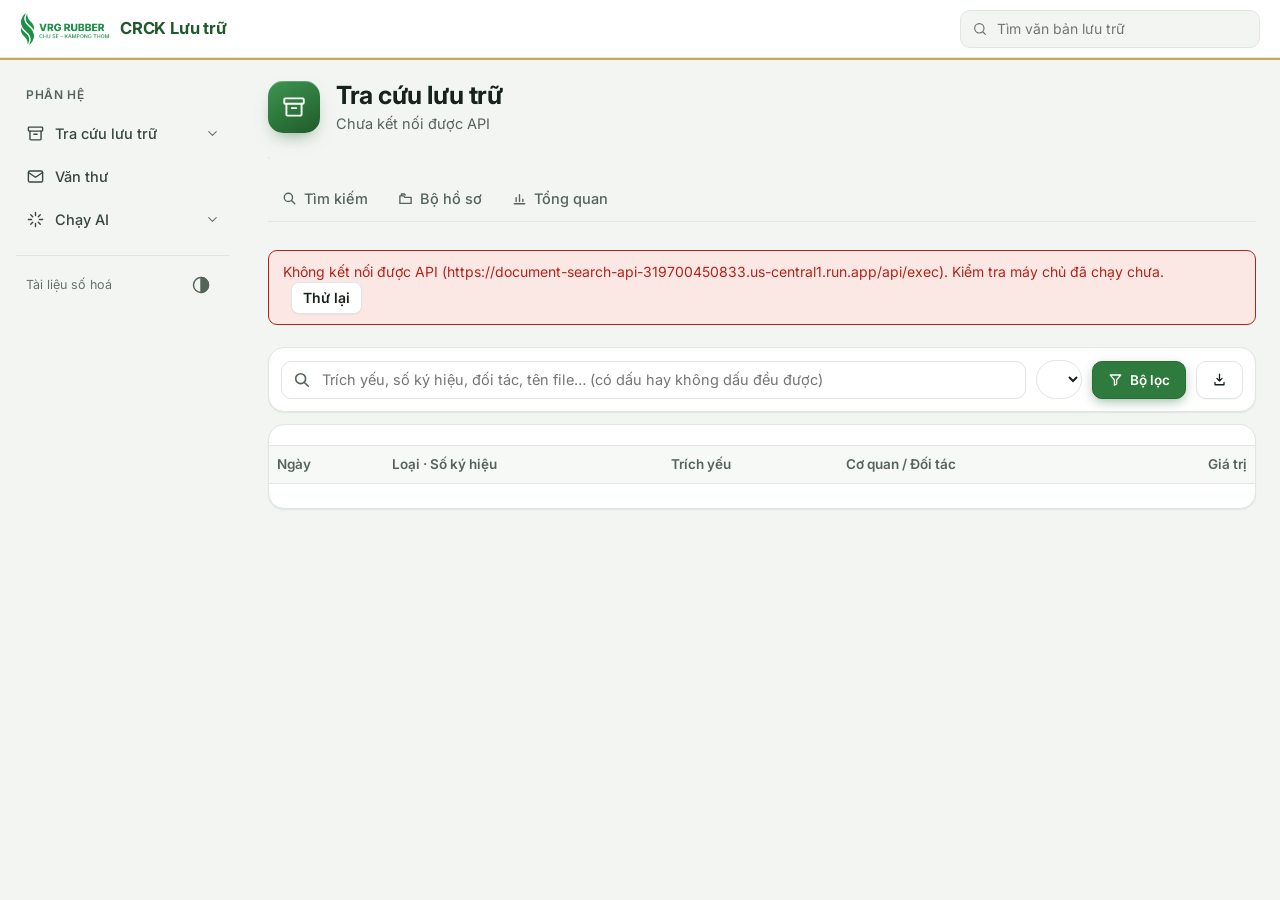
==== index.html @ 4d5bfee7 "Văn thư: tab Tổng quan, Quy trình, Chức năng, Lịch làm việc Bỏ tab Danh sách phiếu và Nhật ký. Sổ vă" ====
<!DOCTYPE html>
<html lang="vi">
<head>
<meta charset="utf-8">
<meta name="viewport" content="width=device-width, initial-scale=1">
<meta name="theme-color" content="#ffffff">
<meta name="description" content="Tra cứu tài liệu lưu trữ số hoá CRCK2 / BHCK: tìm kiếm, lọc, xem bộ hồ sơ liên quan.">
<title>Tra cứu lưu trữ - CRCK</title>
<link rel="icon" href="data:image/svg+xml,%3Csvg xmlns='http://www.w3.org/2000/svg' viewBox='0 0 64 64'%3E%3Ccircle cx='32' cy='32' r='32' fill='%232f7a3d'/%3E%3Cpath d='M18 22h28v6H18zM20 28h24v16H20z' fill='none' stroke='white' stroke-width='3' stroke-linejoin='round'/%3E%3Cpath d='M28 34h8' stroke='white' stroke-width='3' stroke-linecap='round'/%3E%3C/svg%3E">
<link rel="preconnect" href="https://fonts.googleapis.com">
<link rel="preconnect" href="https://fonts.gstatic.com" crossorigin>
<link href="https://fonts.googleapis.com/css2?family=Inter:wght@400;500;600;700&family=Noto+Sans+Khmer:wght@400;600&display=swap" rel="stylesheet">
<link rel="stylesheet" href="crck.css?v=6">
<script>
/* Mặc định giao diện SÁNG (không theo chế độ tối của máy); chỉ tối khi người dùng tự bấm nút ◐. Áp trước khi vẽ trang để không nháy màu. */
(function () {
  var t = 'light';
  try { t = localStorage.getItem('tclt_theme') || 'light'; } catch (e) {}
  document.documentElement.setAttribute('data-theme', t);
})();
</script>
<style>
/* Tên biến riêng của trang, trỏ sang bộ màu CRCK trong crck.css */
:root{
  --ink:var(--mau-ink); --ink-2:var(--ink-phu); --ink-3:var(--muted);
  --paper:var(--page); --card:var(--mau-card); --line:var(--mau-line); --line-2:var(--border-strong);
  --leaf:var(--brand-700); --leaf-soft:var(--brand-100);
  --latex:var(--gold-700); --latex-soft:var(--gold-100);
  --clay:var(--bad-fg); --clay-soft:var(--bad-bg);
  --sky:var(--info-fg); --sky-soft:var(--info-bg);
  --mark:#FCE9A6; --shadow:var(--sh-1);
}
:root[data-theme="dark"]{--mark:#5A4A12}

*{box-sizing:border-box}
html,body{margin:0;padding:0}
body{background:var(--paper);color:var(--ink);
  font-family:var(--font);
  font-size:15px;line-height:1.55;font-variant-numeric:tabular-nums;-webkit-font-smoothing:antialiased}
button{font-family:inherit;font-size:inherit;cursor:pointer}
input,select{font-family:inherit;font-size:inherit}
a{color:var(--leaf)}
mark{background:var(--mark);color:inherit;border-radius:var(--r-sm);padding:0 1px}
[hidden]{display:none !important}

/* ---------- Thành phần chung ---------- */
.btn{padding:8px 14px;border:1px solid var(--line-2);background:var(--card);color:var(--ink);border-radius:var(--r-sm);white-space:nowrap;
  display:inline-flex;align-items:center;gap:6px;text-decoration:none;line-height:1.3}
.btn:hover{border-color:var(--leaf);background:var(--leaf-soft)}
.btn.chinh{background:var(--leaf);border-color:var(--leaf);color:var(--card);font-weight:600}
.btn.chinh:hover{opacity:.9;background:var(--leaf)}
.btn:disabled{opacity:.45;cursor:not-allowed}
.btn.nho{padding:5px 10px;font-size:13px}
label.nhan{display:block;font-size:12px;color:var(--ink-3);margin-bottom:4px;text-transform:uppercase;letter-spacing:.04em}
.o{width:100%;padding:8px 10px;border:1px solid var(--line-2);background:var(--card);color:var(--ink);border-radius:var(--r-sm);outline:none}
.o:focus{border-color:var(--leaf);box-shadow:0 0 0 3px var(--leaf-soft)}
.the{background:var(--card);border:1px solid var(--line);border-radius:var(--r-sm);box-shadow:var(--shadow)}
.tieude-muc{font-size:13px;font-weight:600;text-transform:uppercase;letter-spacing:.05em;color:var(--ink-3);margin:0 0 12px}
.bao-loi{background:var(--clay-soft);border:1px solid var(--clay);color:var(--clay);padding:10px 14px;border-radius:var(--r-sm);margin:12px 0;font-size:14px}
.bao-tin{background:var(--latex-soft);border:1px solid var(--latex);color:var(--ink-2);padding:8px 12px;border-radius:var(--r-sm);margin:0 0 12px;font-size:13.5px}
.rong{text-align:center;color:var(--ink-3);padding:36px 16px;font-size:14px}
.skeleton{position:relative;overflow:hidden;background:var(--line);border-radius:4px}
.skeleton::after{content:'';position:absolute;inset:0;transform:translateX(-100%);
  background:linear-gradient(90deg,transparent,rgba(255,255,255,.4),transparent);animation:skel-shine 1.4s ease-in-out infinite}
@keyframes skel-shine{100%{transform:translateX(100%)}}
@media (prefers-reduced-motion:reduce){.skeleton::after{animation:none}}
.btn,.chip,.tab,.loc-chip,.nut-theme{transition:background-color .15s,border-color .15s,color .15s,box-shadow .15s,opacity .15s,transform .1s}
tbody tr{transition:background-color .12s}
@media (prefers-reduced-motion:no-preference){
  .btn:active:not(:disabled),.chip:active,.tab:active,.loc-chip:active{transform:scale(.97)}
  .kpi{transition:transform .2s ease,box-shadow .2s ease}
  .kpi:hover{transform:translateY(-2px);box-shadow:0 8px 20px rgba(0,0,0,.08)}
  .vao{animation:hu-hien .25s ease-out both}
  .thanh-cot-ngang .lap{transform-origin:left center;animation:hu-mo-ngang .6s cubic-bezier(.2,.7,.3,1) both}
}
@keyframes hu-hien{from{opacity:0}to{opacity:1}}
@keyframes hu-mo-ngang{from{transform:scaleX(0)}to{transform:scaleX(1)}}
.chip{padding:5px 11px;border:1px solid var(--line-2);background:var(--card);color:var(--ink-2);border-radius:99px;font-size:12.5px}
.chip:hover{border-color:var(--leaf);color:var(--leaf)}
.chip.on{background:var(--leaf);border-color:var(--leaf);color:var(--card)}
.gat{display:flex;gap:6px;flex-wrap:wrap}
.the-nho{display:inline-block;margin:1px 3px 1px 0;padding:1px 6px;border-radius:var(--r-sm);font-size:11px;background:var(--line);color:var(--ink-2);white-space:nowrap}
.vi{display:inline-block;padding:1px 7px;border-radius:var(--r-sm);font-size:11.5px;font-weight:600;white-space:nowrap}
.vi.ok{background:var(--leaf-soft);color:var(--leaf)}
.vi.canh{background:var(--clay-soft);color:var(--clay)}
.vi.vang{background:var(--latex-soft);color:var(--latex)}
.vi.xanh{background:var(--sky-soft);color:var(--sky)}
.vi.tap{background:var(--line);color:var(--ink-2)}
.ma{font-family:ui-monospace,'Cascadia Mono',Consolas,monospace;font-size:.92em}

/* ---------- Khung ứng dụng: thanh đầu trang (màu thương hiệu cố định) chọn công ty + phòng, dưới là tab trang con ----------
   Nội dung chiếm hết bề ngang. Lề hai bên của thanh đầu / tab / nội dung thẳng hàng (cùng tối đa 1400px). */
:root{--le-ngang:0px}
:root{--sb-bg:var(--brand);--sb-ink:var(--mau-ink);--sb-ink-2:var(--muted);--sb-line:var(--mau-line);--sb-hover:var(--hover-bg);--sb-active-bg:var(--brand);--sb-active-ink:#fff}
/* Chọn phạm vi trên máy tính: [CRCK2 | BHCK | Cả 2 công ty]  ·  [Tất cả phòng] TCHC TCKT KHĐT KTNN */
.chon-pv{display:flex;align-items:center;gap:14px;flex:1;min-width:0}
.seg-cty{display:inline-flex;flex:none;padding:3px;gap:2px;border-radius:10px;background:rgba(0,0,0,.16)}
.seg-cty button{border:none;background:none;color:var(--sb-ink-2);padding:6px 13px;border-radius:7px;font-weight:600;font-size:13.5px;white-space:nowrap;line-height:1.3}
.seg-cty button:hover{color:var(--sb-ink);background:var(--sb-hover)}
.seg-cty button.on{background:var(--sb-active-bg);color:var(--sb-active-ink);box-shadow:0 1px 3px rgba(0,0,0,.18)}
.vach-doc{flex:none;width:1px;align-self:stretch;margin:6px 0;background:var(--sb-line)}
.ds-phong{display:flex;align-items:center;gap:2px;min-width:0;overflow-x:auto;scrollbar-width:none}
.ds-phong::-webkit-scrollbar{display:none}
.ds-phong button{flex:none;display:inline-flex;align-items:center;gap:7px;border:none;background:none;color:var(--sb-ink-2);padding:7px 11px;border-radius:8px;
  font-size:13.5px;font-weight:500;white-space:nowrap;line-height:1.3}
.ds-phong button:hover{color:var(--sb-ink);background:var(--sb-hover)}
.ds-phong button.on{background:var(--sb-active-bg);color:var(--sb-active-ink);font-weight:700}
.ds-phong .so-p{font-size:11px;font-weight:600;padding:0 6px;border-radius:99px;background:rgba(255,255,255,.16);color:var(--sb-ink);line-height:1.6}
.ds-phong button.on .so-p{background:var(--sb-bg);color:var(--sb-ink)}
.thong-tin-kho{flex:none;font-size:12px;line-height:1.35;color:var(--sb-ink-2);text-align:right;white-space:nowrap}
.thong-tin-kho b{color:var(--sb-ink);font-weight:600}
/* Nút chọn phạm vi (màn hẹp): mở tấm chọn */
.nut-pv{display:none;flex:1;min-width:0;align-items:center;gap:8px;padding:7px 12px;border:1px solid var(--sb-line);border-radius:10px;
  background:rgba(0,0,0,.14);color:var(--sb-ink);text-align:left;line-height:1.25}
.nut-pv:hover{background:rgba(0,0,0,.22)}
.nut-pv .chu-pv{flex:1;min-width:0;display:flex;flex-direction:column}
.nut-pv .chu-pv b{font-size:14px;font-weight:700;white-space:nowrap;overflow:hidden;text-overflow:ellipsis}
.nut-pv .chu-pv small{font-size:11.5px;color:var(--sb-ink-2);white-space:nowrap;overflow:hidden;text-overflow:ellipsis}
.nut-pv svg{flex:none;opacity:.85}
.wrap{padding:16px 0 40px}
@media (max-width:1080px){
  .chon-pv{display:none}
  .nut-pv{display:flex}
}
@media (max-width:900px){
}
/* Tấm chọn phạm vi: hộp giữa màn (màn vừa) / trượt từ dưới lên (điện thoại) */
.nen-pv{position:fixed;inset:0;background:rgba(21,35,28,.5);z-index:95;opacity:0;visibility:hidden;transition:opacity .2s,visibility .2s}
.nen-pv.mo{opacity:1;visibility:visible}
.tam-pv{position:fixed;z-index:96;left:0;right:0;margin:0 auto;top:8vh;width:min(560px,calc(100% - 32px));max-height:84vh;display:flex;flex-direction:column;
  background:var(--card);color:var(--ink);border-radius:14px;box-shadow:0 18px 50px rgba(0,0,0,.35);
  opacity:0;visibility:hidden;transform:translateY(12px) scale(.98);transition:opacity .2s,transform .2s,visibility .2s}
.tam-pv.mo{opacity:1;visibility:visible;transform:none}
.tam-pv .dau-tam{display:flex;align-items:center;gap:10px;padding:14px 16px;border-bottom:1px solid var(--line);flex:none}
.tam-pv .dau-tam b{font-size:16px;margin-right:auto}
.tam-pv .than-tam{overflow-y:auto;padding:6px 16px 16px;overscroll-behavior:contain}
.tam-pv .nhom-pv{margin-top:12px}
.tam-pv .nhom-pv h4{margin:0 0 8px;font-size:12px;font-weight:700;text-transform:uppercase;letter-spacing:.06em;color:var(--ink-3);display:flex;gap:8px;align-items:baseline}
.tam-pv .nhom-pv h4 small{font-weight:400;text-transform:none;letter-spacing:0;overflow:hidden;text-overflow:ellipsis;white-space:nowrap}
.luoi-pv{display:grid;grid-template-columns:1fr 1fr;gap:8px}
.luoi-pv button{display:flex;flex-direction:column;align-items:flex-start;gap:1px;padding:10px 12px;border:1px solid var(--line-2);border-radius:10px;
  background:var(--card);color:var(--ink);text-align:left;line-height:1.3;min-width:0}
.luoi-pv button:hover{border-color:var(--leaf);background:var(--leaf-soft)}
.luoi-pv button.on{border-color:var(--leaf);background:var(--leaf-soft);box-shadow:inset 0 0 0 1px var(--leaf)}
.luoi-pv button b{font-size:14px}
.luoi-pv button.on b{color:var(--leaf)}
.luoi-pv button:first-child{grid-column:1/-1;flex-direction:row;flex-wrap:wrap;align-items:baseline;column-gap:10px}
.luoi-pv button:first-child .n{margin-left:auto}
.luoi-pv button small{font-size:12px;color:var(--ink-3);max-width:100%;overflow:hidden;text-overflow:ellipsis;white-space:nowrap}
.luoi-pv button .n{font-size:12px;color:var(--ink-2);font-weight:600}
.tam-pv .chan-tam{flex:none;padding:10px 16px calc(10px + env(safe-area-inset-bottom));border-top:1px solid var(--line);font-size:12.5px;color:var(--ink-3)}
.tam-pv .chan-tam b{color:var(--ink-2)}
@media (max-width:760px){
  .tam-pv{top:auto;bottom:0;width:100%;max-height:88vh;border-radius:18px 18px 0 0;transform:translateY(100%)}
  .tam-pv.mo{transform:none}
  .tam-pv::before{content:'';display:block;width:40px;height:4px;border-radius:var(--r-sm);background:var(--line-2);margin:8px auto 0;flex:none}
  .tam-pv .dau-tam{padding:8px 16px 10px}
}
.dau-trang{display:flex;align-items:baseline;gap:12px;flex-wrap:wrap;margin:0 0 14px}
.dau-trang h1{font-size:22px;margin:0;letter-spacing:-.02em}
.dau-trang .phu{color:var(--ink-3);font-size:13.5px}
@media (max-width:900px){.dau-trang h1{display:none}}

/* ---------- Thanh tìm kiếm ---------- */
.thanh-tim{display:flex;gap:10px;align-items:center;flex-wrap:wrap;padding:12px;margin-bottom:12px}
.o-tim{flex:1 1 360px;position:relative;min-width:0}
.o-tim svg{position:absolute;left:12px;top:50%;transform:translateY(-50%);color:var(--ink-3);pointer-events:none}
.o-tim input{width:100%;padding:11px 36px 11px 40px;font-size:15.5px;border:2px solid var(--line-2);border-radius:99px;background:var(--paper);color:var(--ink);outline:none}
.o-tim input:focus{border-color:var(--leaf);background:var(--card);box-shadow:0 0 0 4px var(--leaf-soft)}
.o-tim .xoa-tim{position:absolute;right:8px;top:50%;transform:translateY(-50%);width:26px;height:26px;border:none;border-radius:50%;background:transparent;color:var(--ink-3);font-size:15px}
.o-tim .xoa-tim:hover{background:var(--line)}
.thanh-tim select.o{width:auto;flex:none;border-radius:99px;padding:9px 12px}
.nut-loc-pill{display:inline-flex;align-items:center;gap:7px;flex:none;padding:9px 16px;border:1px solid var(--leaf);background:var(--leaf);color:var(--card);
  font-weight:700;font-size:13.5px;border-radius:99px;box-shadow:0 4px 12px -2px color-mix(in srgb,var(--leaf) 45%,transparent)}
.nut-loc-pill:hover{filter:brightness(1.08)}
.nut-loc-pill .dem{background:var(--card);color:var(--leaf);border-radius:99px;padding:0 7px;font-size:11.5px}
.dong-chip{display:flex;gap:6px;flex-wrap:wrap;align-items:center;margin:0 0 12px}
.loc-chip{display:inline-flex;align-items:center;gap:6px;padding:4px 6px 4px 10px;border:1px solid var(--line-2);border-radius:99px;background:var(--card);
  color:var(--ink-2);font-size:12.5px;white-space:nowrap;max-width:100%}
.loc-chip span{overflow:hidden;text-overflow:ellipsis}
.loc-chip b{font-weight:600;color:var(--ink-3)}
.loc-chip button{border:none;background:var(--line);color:var(--ink-2);width:18px;height:18px;border-radius:50%;font-size:11px;line-height:1;padding:0;flex:none}
.loc-chip button:hover{background:var(--clay);color:#fff}
.lien-ket-nho{border:none;background:none;color:var(--leaf);padding:4px 6px;font-size:12.5px;text-decoration:underline}

/* ---------- Bộ lọc: popup (bảng kết quả chiếm hết bề ngang) ----------
   Máy tính: hộp giữa màn, các nhóm lọc chia nhiều cột. Điện thoại: tấm trượt lên từ dưới.
   Chọn tới đâu kết quả phía sau cập nhật tới đó; nút cuối "Xem N kết quả" đóng popup. */
.bo-cuc-tim{display:block}
.nen-loc{position:fixed;inset:0;background:rgba(21,35,28,.5);z-index:70;opacity:0;visibility:hidden;transition:opacity .22s ease,visibility .22s}
.nen-loc.mo{opacity:1;visibility:visible}
.cot-loc{position:fixed;z-index:75;display:flex;flex-direction:column;background:var(--card);
  left:0;right:0;margin:0 auto;top:5vh;width:min(1120px,calc(100% - 48px));max-height:90vh;border-radius:14px;
  box-shadow:0 18px 50px rgba(0,0,0,.35);opacity:0;visibility:hidden;transform:translateY(14px) scale(.98);
  transition:opacity .22s ease,transform .22s ease,visibility .22s}
.cot-loc.mo{opacity:1;visibility:visible;transform:none}
.cot-loc .dau-loc{display:flex;align-items:center;gap:10px;padding:14px 18px;border-bottom:1px solid var(--line);flex:none}
.cot-loc .dau-loc b{font-size:16px}
.cot-loc .dau-loc .so-dk{color:var(--ink-3);font-size:13px;margin-right:auto}
.cot-loc .than-loc{overflow-y:auto;padding:6px 6px 10px;scrollbar-width:thin;overscroll-behavior:contain;display:flex;gap:6px;align-items:flex-start}
.cot-loc .cot-nhom{flex:1 1 0;min-width:0;display:flex;flex-direction:column}  /* mỗi nhóm lọc ở yên cột của nó; mở rộng chỉ làm cột đó dài ra */
.cot-loc .chan-loc{display:flex;gap:10px;align-items:center;padding:12px 18px;border-top:1px solid var(--line);flex:none;background:var(--card);border-radius:0 0 14px 14px}
.cot-loc .chan-loc .goi-y-chan{color:var(--ink-3);font-size:12.5px;margin-right:auto}
.cot-loc .chan-loc .btn.chinh{min-width:200px;justify-content:center;padding:10px 18px}
.nut-dong-sheet{width:32px;height:32px;flex:none;border:1px solid var(--line-2);background:var(--paper);color:var(--ink);border-radius:50%;font-size:15px;line-height:1}
.nhom-loc{break-inside:avoid;border:1px solid var(--line);border-radius:10px;margin:0 0 6px;padding:2px 0;background:var(--card)}
.nhom-loc>button{width:100%;display:flex;align-items:center;gap:8px;border:none;background:none;padding:10px 14px;color:var(--ink);font-weight:600;font-size:13.5px;text-align:left;border-radius:10px}
.nhom-loc>button:hover{background:var(--paper)}
.nhom-loc>button .so-chon{background:var(--leaf);color:var(--card);border-radius:99px;padding:0 7px;font-size:11px}
.nhom-loc>button .mui{margin-left:auto;transition:transform .18s;color:var(--ink-3)}
.nhom-loc.dong>button .mui{transform:rotate(-90deg)}
.nhom-loc.dong .ds-loc,.nhom-loc.dong .tim-loc,.nhom-loc.dong .them-loc,.nhom-loc.dong .o-khoang,.nhom-loc.dong .ghi-loc{display:none}
.nhom-loc.co-chon{border-color:color-mix(in srgb,var(--leaf) 55%,var(--line))}
.tim-loc{margin:0 12px 6px;width:calc(100% - 24px);padding:6px 10px;font-size:13px}
.ds-loc{list-style:none;margin:0;padding:0 6px 4px}
.ds-loc.cuon{max-height:280px;overflow-y:auto}
.ds-loc label{display:flex;align-items:flex-start;gap:8px;padding:5px 8px;border-radius:6px;cursor:pointer;font-size:13px;line-height:1.35;transition:background-color .12s}
.ds-loc label:hover{background:var(--leaf-soft)}
.ds-loc input{accent-color:var(--leaf);margin:2px 0 0;flex:none}
.ds-loc input:checked~.ten-loc{color:var(--leaf);font-weight:600}
.ds-loc label:has(input:checked){background:var(--leaf-soft)}
.ds-loc .ten-loc{flex:1;min-width:0;overflow-wrap:anywhere}
.ds-loc .n{color:var(--ink-3);font-size:12px;flex:none;font-variant-numeric:tabular-nums}
.ds-loc label.het{opacity:.5}
.them-loc{border:none;background:none;color:var(--leaf);font-size:12.5px;padding:2px 14px 8px;font-weight:600}
.ghi-loc{font-size:12px;color:var(--ink-3);padding:0 14px 8px}
.o-khoang{display:grid;grid-template-columns:1fr 1fr;gap:6px;padding:2px 12px 12px}
.o-khoang .o{padding:6px 8px;font-size:13px;min-width:0}
.o-khoang .ca{grid-column:1/-1}
@media (max-width:760px){
  .cot-loc{top:auto;bottom:0;width:100%;max-height:88vh;border-radius:18px 18px 0 0;transform:translateY(100%)}
  .cot-loc.mo{transform:none}
  .cot-loc::before{content:'';display:block;width:40px;height:4px;border-radius:var(--r-sm);background:var(--line-2);margin:8px auto 0;flex:none}
  .cot-loc .dau-loc{padding:8px 14px 10px}
  .cot-loc .than-loc{padding:6px 8px 10px}
  .cot-loc .chan-loc{padding:10px 14px calc(10px + env(safe-area-inset-bottom));border-radius:0}
  .cot-loc .chan-loc .goi-y-chan{display:none}
  .cot-loc .chan-loc .btn.chinh{flex:1;min-width:0}
}
.chi-dt{}

/* ---------- Kết quả ---------- */
.tom-tat-kq{display:flex;gap:6px 16px;flex-wrap:wrap;align-items:baseline;padding:10px 14px;border-bottom:1px solid var(--line);font-size:13.5px;color:var(--ink-2)}
.tom-tat-kq b{color:var(--ink);font-size:15px}
.tom-tat-kq .tien{display:inline-flex;gap:10px;flex-wrap:wrap}
.tom-tat-kq .ms{margin-left:auto;color:var(--ink-3);font-size:12px}
table{width:100%;border-collapse:collapse;font-size:13.5px}
th,td{padding:8px 10px;text-align:left;border-bottom:1px solid var(--line);vertical-align:top}
th{background:var(--paper);font-weight:600;font-size:12px;color:var(--ink-2);text-transform:uppercase;letter-spacing:.03em;white-space:nowrap;position:sticky;top:0;z-index:1}
th.sx{cursor:pointer;user-select:none}
th.sx:hover{color:var(--leaf)}
th.sx.tang::after{content:' ▲';font-size:10px}
th.sx.giam::after{content:' ▼';font-size:10px}
td.p,th.p{text-align:right}
tbody tr{cursor:pointer}
tbody tr:hover{background:var(--leaf-soft)}
tbody tr.dang-xem{background:var(--leaf-soft);box-shadow:inset 3px 0 0 var(--leaf)}
.bang-kq td.ngay{white-space:nowrap;color:var(--ink-2)}
.bang-kq td.loai{width:170px;max-width:190px;overflow-wrap:anywhere}
.bang-kq td.loai .so{font-size:12.5px;color:var(--ink-2);margin-top:2px;overflow-wrap:anywhere}
.bang-kq td.ty{min-width:240px}
.gt-rong{color:var(--ink-3) !important;font-style:italic}
.bang-kq td.ty .chu-ty{display:block}
.bang-kq td.dt{width:190px;max-width:210px;color:var(--ink-2);font-size:13px;overflow-wrap:anywhere}
@media (max-width:1300px){.bang-kq th.p:last-child,.bang-kq td.p:last-child{display:none}}
.bang-kq td.gt{white-space:nowrap;text-align:right}
.bang-kq .nhan-dong{display:flex;gap:4px;flex-wrap:wrap;margin-top:4px}
.ds-the-kq{display:none}
@media (max-width:760px){
  .bang-kq{display:none}
  .ds-the-kq{display:block}
}
.goi-y-bo{display:flex;flex-direction:column;gap:6px;padding:10px 14px 0}
.the-goi-y{display:flex;gap:6px 10px;align-items:baseline;flex-wrap:wrap;text-align:left;font:inherit;font-size:13.5px;color:var(--ink-2);
  padding:8px 12px;border:1px solid var(--latex);border-left-width:4px;background:var(--latex-soft);border-radius:var(--r-sm);cursor:pointer}
.the-goi-y:hover{filter:brightness(.98);border-color:var(--leaf)}
.the-goi-y b{color:var(--ink)}
.the-goi-y .td{flex:1 1 240px;min-width:0;overflow:hidden;text-overflow:ellipsis;white-space:nowrap}
.the-goi-y .mo-bo{color:var(--leaf);font-weight:600;margin-left:auto}
.the-kq{padding:12px 14px;border-bottom:1px solid var(--line);cursor:pointer}
.the-kq:hover{background:var(--leaf-soft)}
.the-kq .tren{display:flex;gap:8px;align-items:baseline;flex-wrap:wrap;font-size:12.5px;color:var(--ink-3)}
.the-kq .tren b{color:var(--ink-2);font-weight:600}
.the-kq .ty{margin:3px 0;font-size:14.5px}
.the-kq .duoi{display:flex;gap:6px 12px;flex-wrap:wrap;font-size:12.5px;color:var(--ink-2)}
.phan-trang{display:flex;gap:10px;align-items:center;justify-content:flex-end;padding:12px 16px;font-size:13.5px;color:var(--ink-2);flex-wrap:wrap}
.phan-trang select{width:auto;padding:5px 8px}

/* ---------- KPI + biểu đồ ---------- */
.kpis{display:grid;grid-template-columns:repeat(auto-fill,minmax(170px,1fr));gap:12px;margin-bottom:20px}
.kpi{padding:16px}
.kpi .ten{font-size:12px;color:var(--ink-3);text-transform:uppercase;letter-spacing:.04em;margin-bottom:6px}
.kpi .so{font-size:26px;font-weight:700;letter-spacing:-.02em;line-height:1.1}
.kpi .dv{font-size:13px;color:var(--ink-3);font-weight:400;margin-left:4px}
.kpi .phu2{font-size:12.5px;color:var(--ink-3);margin-top:4px}
button.kpi{text-align:left;font:inherit;color:inherit;cursor:pointer}
button.kpi:hover{border-color:var(--leaf)}
.luoi-2{display:grid;grid-template-columns:1fr 1fr;gap:16px;margin-bottom:16px}
.luoi-2>*{min-width:0}
@media (max-width:900px){.luoi-2{grid-template-columns:1fr}}
.khoi{padding:16px}
.thanh-cot-ngang{list-style:none;margin:0;padding:0}
.thanh-cot-ngang li{display:grid;grid-template-columns:minmax(0,1fr) auto;gap:2px 10px;padding:5px 0;cursor:pointer;font-size:13px}
.thanh-cot-ngang li:hover .ten-cot{color:var(--leaf)}
.thanh-cot-ngang .ten-cot{overflow:hidden;text-overflow:ellipsis;white-space:nowrap}
.thanh-cot-ngang .gt-cot{color:var(--ink-2)}
.thanh-cot-ngang .vach{grid-column:1/-1;height:7px;background:var(--line);border-radius:4px;overflow:hidden}
.thanh-cot-ngang .lap{display:block;height:100%;background:var(--leaf);border-radius:4px}
.bieu-do-nam{width:100%;overflow-x:auto}
.bieu-do-nam svg{display:block;min-width:520px}
.bieu-do-nam rect.cot{cursor:pointer}
.bieu-do-nam rect.cot:hover{opacity:.8}
.chu-thich{display:flex;flex-wrap:wrap;gap:12px;margin-top:8px;font-size:12.5px;color:var(--ink-2)}
.chu-thich i{width:10px;height:10px;border-radius:var(--r-sm);display:inline-block;margin-right:5px;vertical-align:-1px}

/* ---------- Ngăn chi tiết văn bản (trượt từ phải) ---------- */
.nen-ngan{position:fixed;inset:0;background:rgba(21,35,28,.45);z-index:110;opacity:0;visibility:hidden;transition:opacity .2s,visibility .2s}
.nen-ngan.mo{opacity:1;visibility:visible}
.ngan{position:fixed;top:0;right:0;bottom:0;width:min(820px,100%);background:var(--card);z-index:111;display:flex;flex-direction:column;
  box-shadow:-8px 0 32px rgba(0,0,0,.25);transform:translateX(100%);visibility:hidden;transition:transform .25s ease,visibility .25s}
.ngan.mo{transform:translateX(0);visibility:visible}
.dau-ngan{display:flex;align-items:center;gap:8px;padding:12px 16px;border-bottom:1px solid var(--line);flex:none}
.dau-ngan h2{font-size:16px;margin:0;margin-right:auto;letter-spacing:-.01em;min-width:0;overflow:hidden;text-overflow:ellipsis;white-space:nowrap}
.than-ngan{overflow-y:auto;padding:16px 20px 40px;flex:1}
.ty-lon{font-size:18px;font-weight:600;line-height:1.4;margin:6px 0 14px;letter-spacing:-.01em}
.dong-tt{display:grid;grid-template-columns:repeat(auto-fill,minmax(170px,1fr));gap:12px 20px;margin-bottom:16px;font-size:14px}
.dong-tt span{display:block;font-size:11.5px;color:var(--ink-3);text-transform:uppercase;letter-spacing:.04em}
.dong-tt b{font-weight:600;overflow-wrap:anywhere}
.hang-nut{display:flex;gap:8px;flex-wrap:wrap;margin:0 0 16px}
.khung-pdf{border:1px solid var(--line);background:var(--paper);margin-bottom:16px}
.khung-pdf iframe{display:block;width:100%;height:75vh;border:0;background:#fff}
.khung-pdf .ghi-pdf{font-size:12.5px;color:var(--ink-3);padding:6px 10px;border-top:1px solid var(--line)}
.bang-tt{width:100%;font-size:13.5px;table-layout:fixed;margin-bottom:8px}
.bang-tt td{padding:6px 0;border-bottom:1px solid var(--line);vertical-align:top;overflow-wrap:anywhere;cursor:default}
.bang-tt tr:hover{background:none}
.bang-tt td:first-child{color:var(--ink-3);padding-right:10px;width:36%}
.muc-ngan{margin:22px 0 10px;display:flex;align-items:baseline;gap:8px;flex-wrap:wrap}
.muc-ngan h3{font-size:14px;margin:0;text-transform:uppercase;letter-spacing:.05em;color:var(--ink-2)}
.muc-ngan small{color:var(--ink-3);font-size:12.5px}
.the-bo{border:1px solid var(--line);border-left:4px solid var(--latex);padding:12px 14px;margin-bottom:12px;background:var(--card)}
.the-bo .dau-bo{display:flex;gap:8px;align-items:baseline;flex-wrap:wrap;margin-bottom:4px}
.the-bo .dau-bo b{font-size:14.5px}
.the-bo .td-bo{font-size:13px;color:var(--ink-2);margin-bottom:8px}
/* Dòng thời gian bộ hồ sơ */
.dong-tg{list-style:none;margin:0;padding:0 0 0 18px;position:relative}
.dong-tg::before{content:'';position:absolute;left:5px;top:6px;bottom:6px;width:2px;background:var(--line)}
.dong-tg li{position:relative;padding:6px 8px;margin:0 0 2px;border-radius:4px;cursor:pointer;font-size:13.5px}
.dong-tg li:hover{background:var(--leaf-soft)}
.dong-tg li::before{content:'';position:absolute;left:-17px;top:12px;width:10px;height:10px;border-radius:50%;background:var(--leaf);border:2px solid var(--card)}
.dong-tg li.goc::before{background:var(--latex);width:12px;height:12px;left:-18px;top:11px}
.dong-tg li.toi{background:var(--clay-soft);cursor:default}
.dong-tg li.toi::before{background:var(--clay)}
.dong-tg .d1{display:flex;gap:8px;flex-wrap:wrap;align-items:baseline;font-size:12.5px;color:var(--ink-3)}
.dong-tg .d1 b{color:var(--ink-2);font-weight:600}
.dong-tg .d2{margin-top:1px}
.dong-tg .ly-do{font-size:12px;color:var(--leaf)}
.dong-tg .nam-moc{list-style:none;cursor:default;font-size:12px;font-weight:700;color:var(--ink-3);letter-spacing:.06em;padding:10px 0 2px;margin-left:-18px;background:none !important}
.dong-tg .nam-moc::before{display:none}
.ds-nho{list-style:none;margin:0;padding:0}
.ds-nho li{padding:8px 10px;border:1px solid var(--line);border-radius:var(--r-sm);margin-bottom:6px;cursor:pointer;font-size:13.5px}
.ds-nho li:hover{border-color:var(--leaf);background:var(--leaf-soft)}

/* ---------- Bộ hồ sơ ---------- */
.luoi-bo{display:grid;grid-template-columns:repeat(auto-fill,minmax(330px,1fr));gap:12px}
@media (max-width:500px){.luoi-bo{grid-template-columns:1fr}}
.the-bo-ds{padding:14px 16px;cursor:pointer;display:flex;flex-direction:column;gap:6px;border-left:4px solid var(--latex);text-align:left;font:inherit;color:inherit}
.the-bo-ds:hover{border-color:var(--leaf);border-left-color:var(--leaf);box-shadow:0 6px 16px rgba(0,0,0,.08)}
.the-bo-ds .so-hieu{font-weight:700;font-size:15px;overflow-wrap:anywhere}
.the-bo-ds .td{font-size:13.5px;color:var(--ink-2);display:-webkit-box;-webkit-line-clamp:2;-webkit-box-orient:vertical;overflow:hidden}
.the-bo-ds .tt{display:flex;gap:6px 12px;flex-wrap:wrap;font-size:12.5px;color:var(--ink-3)}
.the-bo-ds .tt b{color:var(--ink);font-size:14px}
.thanh-loc-bo{display:flex;gap:10px;align-items:center;flex-wrap:wrap;padding:12px;margin-bottom:14px}
.thanh-loc-bo .o-tim{flex:1 1 300px}
.thanh-loc-bo label.chk{display:inline-flex;gap:6px;align-items:center;font-size:13px;color:var(--ink-2);cursor:pointer}
.thanh-loc-bo label.chk input{accent-color:var(--leaf)}
.dau-bo-ct{padding:16px 18px;margin-bottom:14px;border-left:4px solid var(--latex)}
.dau-bo-ct h2{margin:4px 0 6px;font-size:20px;letter-spacing:-.01em;overflow-wrap:anywhere}

/* ---------- Đăng nhập (chỉ hiện khi API bật đăng nhập Google) ---------- */
.man-dang-nhap{position:fixed;inset:0;z-index:200;display:flex;align-items:center;justify-content:center;padding:24px;
  background:linear-gradient(rgba(20,72,44,.86),rgba(12,48,28,.9)),#1f5a3a}
.hop{width:100%;max-width:420px;background:var(--card);border:1px solid var(--line);border-radius:var(--r-sm);padding:28px;box-shadow:0 12px 40px rgba(0,0,0,.35)}
.hop h1{font-size:20px;margin:0 0 4px}
.hop .phu{color:var(--ink-3);font-size:13.5px;margin:0 0 20px}
.thong-bao{position:fixed;left:50%;bottom:18px;transform:translateX(-50%);z-index:300;background:var(--ink);color:var(--card);padding:9px 16px;border-radius:99px;
  font-size:13.5px;box-shadow:0 6px 20px rgba(0,0,0,.25);max-width:calc(100% - 24px)}
.bao-khoi-dong{position:fixed;left:50%;top:14px;transform:translateX(-50%);z-index:250;display:flex;gap:10px;align-items:center;
  max-width:calc(100% - 24px);padding:10px 16px;border-radius:12px;background:var(--card);color:var(--ink-2);font-size:13.5px;
  border:1px solid var(--latex);box-shadow:0 8px 24px rgba(0,0,0,.18)}
.bao-khoi-dong b{color:var(--ink)}
.vong-quay{flex:none;width:18px;height:18px;border-radius:50%;border:3px solid var(--latex-soft);border-top-color:var(--latex);animation:quay .8s linear infinite}
@keyframes quay{to{transform:rotate(360deg)}}
@media (prefers-reduced-motion:reduce){.vong-quay{animation-duration:2.4s}}
/* ---------- Chống tràn ngang: ô lưới / flex không được nở theo nội dung dài (số hiệu, chữ không xuống dòng) ---------- */
.bo-cuc-tim>*,.luoi-bo>*,.luoi-2>*,.kpis>*{min-width:0}
.the-goi-y{min-width:0;max-width:100%}
.the-goi-y .td{flex:1 1 100%;min-width:0}
.the-kq,.the-kq .ty,.the-kq .duoi,.the-kq .tren{overflow-wrap:anywhere;min-width:0}
.the-bo-ds{min-width:0;max-width:100%}
.tom-tat-kq{min-width:0}
.tom-tat-kq .ms{margin-left:0}
@media (min-width:761px){.tom-tat-kq .ms{margin-left:auto}}

/* ---------- Điện thoại / màn cảm ứng: vùng bấm >= 36px, chữ ô nhập 16px (iOS không tự phóng to khi gõ) ---------- */
@media (pointer:coarse){
  .btn.nho{padding:8px 12px;min-height:36px}
  .chip{padding:8px 13px;min-height:36px}
  .o-tim .xoa-tim{width:34px;height:34px;right:6px}
  .ds-loc label{padding:8px;min-height:38px;align-items:center}
  .ds-loc input,.thanh-loc-bo label.chk input{width:18px;height:18px;margin:0}
  .thanh-loc-bo label.chk{min-height:36px}
  .o,.tim-loc,.o-khoang .o,select.o{min-height:38px;font-size:16px}
  .o-tim input{font-size:16px}
  .lien-ket-nho{padding:8px 6px}
  .them-loc{padding:8px 14px}
  .nhom-loc>button{padding:12px 14px}
  .loc-chip button{width:26px;height:26px;font-size:12px}
  .nut-dong-sheet{width:36px;height:36px}
  .phan-trang .btn.nho{min-width:40px;justify-content:center}
}
@media (max-width:760px){
  .thanh-tim{padding:10px;gap:8px}
  .o-tim{flex-basis:100%}
  .thanh-tim select.o{flex:1 1 0;min-width:0}
  .thanh-tim .nut-loc-pill,.thanh-tim #nutXuat{flex:none}
  .thanh-tim #nutXuat{padding:9px 12px}
  .tom-tat-kq{padding:10px 12px;gap:4px 12px}
  .tom-tat-kq .tien{display:flex;gap:4px 10px;flex-wrap:wrap}
  .phan-trang{justify-content:center;padding:12px 8px;gap:8px}
  .phan-trang label{flex-basis:100%;justify-content:center}
  .dau-ngan{padding:10px 12px;gap:6px}
  .dau-ngan h2{font-size:15px}
  .than-ngan{padding:14px 14px 40px}
  .ty-lon{font-size:16.5px}
  .dong-tt{grid-template-columns:1fr 1fr;gap:10px 14px}
  .hang-nut .btn{flex:1 1 auto;justify-content:center}
  .khung-pdf iframe{height:70vh}
  .the-bo .dau-bo [data-mo-bo]{margin-left:0 !important}
  .dong-tg{padding-left:16px}
  .thanh-loc-bo{padding:10px}
  .thanh-loc-bo .o-tim{flex-basis:100%}
  .the-bo-ds{padding:12px 14px}
  .dau-bo-ct h2{font-size:18px}
  .kpis{grid-template-columns:1fr 1fr;gap:10px}
  .kpi{padding:12px}
  .kpi .so{font-size:22px}
  .khoi{padding:12px}
  .dau-trang{margin-bottom:10px}
}
@media (max-width:380px){
  .thanh-tim #nutXuat span,.nut-chi-icon{display:none}
}
/* ---------- Hiệu ứng tìm kiếm / bộ lọc ---------- */
#khungKq{position:relative;overflow:clip}   /* clip (không phải hidden): vẫn cắt thanh tải nhưng để tiêu đề bảng dính được */
.bang-kq th{top:var(--cao-tab,46px)}   /* dính ngay dưới thanh tab trang con */
#khungKq::before{content:'';position:absolute;left:0;top:0;height:3px;width:100%;z-index:3;pointer-events:none;
  background:linear-gradient(90deg,transparent,var(--leaf),transparent);transform:translateX(-100%);opacity:0}
#khungKq.dang-tai::before{opacity:1;animation:thanh-tai 1s ease-in-out infinite}
@keyframes thanh-tai{to{transform:translateX(100%)}}
#thanBang,#dsThe{transition:opacity .18s ease}
#khungKq.dang-tai #thanBang,#khungKq.dang-tai #dsThe{opacity:.55}
.o-tim.dang-tai::after{content:'';position:absolute;right:44px;top:50%;width:16px;height:16px;margin-top:-8px;border-radius:50%;
  border:2px solid var(--leaf-soft);border-top-color:var(--leaf);animation:quay .7s linear infinite}
.o-tim:has(.xoa-tim[hidden]).dang-tai::after{right:14px}
@media (prefers-reduced-motion:no-preference){
  .vao-ds>*{animation:hien-len .32s ease-out both}
  .vao-ds>*:nth-child(2){animation-delay:.02s}.vao-ds>*:nth-child(3){animation-delay:.04s}.vao-ds>*:nth-child(4){animation-delay:.06s}
  .vao-ds>*:nth-child(5){animation-delay:.08s}.vao-ds>*:nth-child(6){animation-delay:.1s}.vao-ds>*:nth-child(7){animation-delay:.12s}
  .vao-ds>*:nth-child(n+8){animation-delay:.14s}
  .nay{display:inline-block;animation:nay .45s cubic-bezier(.3,1.6,.5,1)}
  .loc-chip{animation:chip-vao .22s ease-out both}
  .nhom-loc{transition:border-color .2s}
  .ds-loc label:active{transform:scale(.985)}
  .goi-y-bo>*{animation:hien-len .3s ease-out both}
  .the-bo-ds{transition:box-shadow .2s,border-color .2s,transform .2s}
  .the-bo-ds:hover{transform:translateY(-2px)}
  .nut-loc-pill{transition:filter .15s,transform .15s,box-shadow .15s}
  .nut-loc-pill:hover{transform:translateY(-1px)}
  .nut-loc-pill:active{transform:scale(.97)}
}
@keyframes hien-len{from{opacity:0;transform:translateY(6px)}to{opacity:1;transform:none}}
@keyframes nay{0%{transform:scale(1)}40%{transform:scale(1.18);color:var(--leaf)}100%{transform:scale(1)}}
@keyframes chip-vao{from{opacity:0;transform:scale(.85)}to{opacity:1;transform:none}}

.kep2{display:-webkit-box;-webkit-line-clamp:2;-webkit-box-orient:vertical;overflow:hidden}
.bang-kq td.dt .kep2+.kep2{margin-top:2px}
@media (max-width:760px){
  .chu-nut{display:none}
  #nutXuat,#nganChiaSe{padding:9px 11px}
  #pBo .dau-trang .phu{display:none}
  .the-kq .duoi .kep2{flex-basis:100%}
}
/* Laptop / màn vừa: giữ thanh tìm 1 hàng, bảng vừa khung (không phải cuộn ngang) */
@media (min-width:761px){.o-tim{flex:1 1 260px}}
@media (max-width:1280px) and (min-width:761px){
  .bang-kq td.loai{width:130px;max-width:140px}
  .bang-kq td.dt{width:150px;max-width:170px}
  .bang-kq td.ty{min-width:180px}
  .bang-kq td.gt{white-space:normal;min-width:90px}
  .bang-kq th,.bang-kq td{padding:8px 8px}
  .thanh-tim select.o{max-width:170px}
  .thanh-tim #nutXuat .chu-nut{display:none}
}
/* ---------- Trang con (tab ngang, giống tabs-con của dashboard) ---------- */
.tabs.tabs-con{position:sticky;top:0;z-index:30;display:flex;align-items:stretch;gap:2px;padding:0 var(--le-ngang);box-shadow:var(--shadow);background:var(--card);
  border-bottom:1px solid var(--line);overflow-x:auto;scrollbar-width:none}
.tabs.tabs-con::-webkit-scrollbar{display:none}
.tabs-con .ten-pv{display:flex;align-items:center;margin-right:14px;padding-right:14px;border-right:1px solid var(--line);
  font-weight:700;font-size:14px;color:var(--ink);white-space:nowrap}
.tab{padding:11px 16px;border:none;background:none;color:var(--ink-3);border-bottom:2px solid transparent;font-weight:500;white-space:nowrap}
.tabs-con .tab{display:inline-flex;align-items:center;gap:7px;padding:13px 14px;font-size:14px;margin-bottom:-1px}
.tabs-con .tab:hover{color:var(--ink)}
.tabs-con .tab.on{color:var(--leaf);border-bottom-color:var(--leaf);font-weight:600}
.tabs-con .so-tab{font-size:11.5px;font-weight:600;color:var(--ink-3);background:var(--paper);border:1px solid var(--line);border-radius:99px;padding:0 7px}
.tabs-con .so-tab:empty{display:none}
.tabs-con .tab.on .so-tab{color:var(--leaf);border-color:color-mix(in srgb,var(--leaf) 40%,var(--line))}
@media (prefers-reduced-motion:no-preference){.tabs-con .tab{transition:color .15s,border-color .2s}}
@media (max-width:900px){
  .tabs.tabs-con{padding:0 8px}
  .tabs-con .ten-pv{display:none}
  .tabs-con .tab{flex:1 1 0;justify-content:center;padding:12px 6px;font-size:13.5px;min-width:max-content}
}
@media (max-width:420px){.tabs-con .tab svg{display:none}}
.khong-tien .cot-gia{display:none}
.vi-tri{display:flex;flex-wrap:wrap;gap:6px 8px;align-items:center;margin:-4px 0 16px;padding:10px 12px;background:var(--paper);border:1px solid var(--line);border-radius:8px}
.vi-tri .tieu-vt{font-size:11.5px;font-weight:700;text-transform:uppercase;letter-spacing:.05em;color:var(--ink-3);margin-right:4px}
.vi-tri .o-vt{display:inline-flex;gap:5px;align-items:baseline;padding:3px 9px;background:var(--card);border:1px solid var(--line);border-radius:99px;font-size:13px;max-width:100%}
.vi-tri .o-vt span{color:var(--ink-3);font-size:12px;flex:none}
.vi-tri .o-vt b{font-weight:600;overflow-wrap:anywhere}
.nhom-tq{display:flex;align-items:baseline;gap:10px;flex-wrap:wrap;margin:6px 0 10px;font-size:14px;font-weight:700;color:var(--ink-2)}
.nhom-tq small{font-size:12.5px;font-weight:400;color:var(--ink-3)}
.luoi-2.mot{grid-template-columns:1fr}
#pTim .dau-trang{margin-bottom:10px}
@media print{.ck-top,.ck-ben,#phTra,.tabs-con,.cot-loc,.thanh-tim,.tam-pv,.nen-pv{display:none !important}}
/* ---------- Trang "Chạy AI" (#/ai): theo dõi và điều khiển AI trích xuất của các phòng ---------- */
.che-do-ai .noi-dung-chinh,.che-do-ai #tabsCon,.che-do-ai #phTra,.che-do-ai #hangPv{display:none !important}
.man-ai{box-sizing:border-box;width:100%;display:flex;flex-direction:column;gap:16px}
.man-ai[hidden]{display:none}
.ai-dau{display:flex;flex-wrap:wrap;align-items:center;gap:10px}
.ai-dau h1{font-size:21px;margin:0;letter-spacing:-.02em}
.ai-dau .phu{color:var(--ink-3);font-size:13px}
.ai-dau .day-nut{margin-left:auto;display:flex;gap:8px;flex-wrap:wrap}
.ai-the{display:grid;grid-template-columns:repeat(auto-fit,minmax(140px,1fr));gap:12px}
.ai-the>div{background:var(--card);border:1px solid var(--line);border-radius:10px;padding:12px 14px}
.ai-the span{display:block;font-size:12px;color:var(--ink-3);text-transform:uppercase;letter-spacing:.04em}
.ai-the b{font-size:22px;font-variant-numeric:tabular-nums}
.ai-the small{color:var(--ink-3);font-size:13px;margin-left:4px}
.ai-ds{background:var(--card);border:1px solid var(--line);border-radius:10px;overflow:hidden}
.ai-dong{display:grid;grid-template-columns:minmax(0,1fr) minmax(0,1.4fr) 300px;gap:14px;align-items:center;padding:14px 16px;border-bottom:1px solid var(--line)}
.ai-dong:last-child{border-bottom:none}
.ai-dong .ten{font-weight:700;font-size:15px;display:flex;align-items:center;gap:8px;flex-wrap:wrap}
.ai-dong .ten small{font-weight:400;color:var(--ink-3);font-size:12.5px}
.ai-dong .ten small.dang-cho{color:var(--leaf);font-weight:600;display:inline-flex;align-items:center;gap:6px}
.ai-dong .ten small.dang-cho::before{content:'';width:12px;height:12px;border-radius:50%;border:2px solid var(--leaf-soft);border-top-color:var(--leaf);animation:quay .8s linear infinite}
.ai-dong.dang-chay{box-shadow:inset 3px 0 0 var(--leaf);background:linear-gradient(90deg,var(--leaf-soft),transparent 45%)}
.ai-dong.dang-chay .ai-tien{position:relative}
.ai-dong.dang-chay .ai-tien i{background-image:repeating-linear-gradient(-45deg,rgba(255,255,255,.28) 0 6px,transparent 6px 12px);background-size:17px 17px;animation:soc-ai .7s linear infinite}
.ai-dong.dang-chay .ai-tien.chua::after{content:'';position:absolute;top:0;bottom:0;width:30%;border-radius:4px;background:linear-gradient(90deg,transparent,var(--leaf),transparent);animation:quet-ai 1.4s ease-in-out infinite}
.ai-dong.vua-xong{animation:loe-ai 1.6s ease-out}
.btn.dang-gui{opacity:.85;pointer-events:none}
.btn.dang-gui::before{content:'';width:12px;height:12px;margin-right:6px;border-radius:50%;border:2px solid rgba(255,255,255,.4);border-top-color:#fff;animation:quay .8s linear infinite;display:inline-block;vertical-align:-2px}
@keyframes soc-ai{to{background-position:17px 0}}
@keyframes quet-ai{0%{left:-30%}100%{left:100%}}
@keyframes loe-ai{0%{background:var(--leaf-soft);box-shadow:inset 0 0 0 2px var(--leaf)}100%{background:transparent;box-shadow:inset 0 0 0 2px transparent}}
@media (prefers-reduced-motion:reduce){
  .ai-dong .ten small.dang-cho::before,.ai-dong.dang-chay .ai-tien i,.ai-dong.dang-chay .ai-tien.chua::after,.ai-dong.vua-xong,.btn.dang-gui::before{animation:none}
}
.ai-dong .tt-model{display:flex;gap:6px;align-items:center;margin-top:6px;flex-wrap:wrap;font-size:12.5px;color:var(--ink-3)}
.ai-dong select{padding:5px 8px;font-size:13px;border:1px solid var(--line-2);background:var(--card);color:var(--ink);border-radius:6px;max-width:100%}
.ai-tien{height:8px;background:var(--line);border-radius:4px;overflow:hidden}
.ai-tien i{display:block;height:100%;background:var(--leaf);border-radius:4px;transition:width .4s}
.ai-tien.loi i{background:var(--clay)}
.ai-dong .so-lieu{font-size:12.5px;color:var(--ink-2);margin-top:6px;display:flex;gap:4px 12px;flex-wrap:wrap}
.ai-dong .lo-cuoi{font-size:12px;color:var(--ink-3);margin-top:3px;overflow-wrap:anywhere}
.ai-dong .nut-dong{display:flex;gap:6px;flex-wrap:wrap;justify-content:flex-end}
.ai-pill{font-size:12px;font-weight:700;padding:2px 10px;border-radius:99px;white-space:nowrap}
.ai-pill.chay{background:var(--leaf-soft);color:var(--leaf)}
.ai-pill.dung{background:var(--line);color:var(--ink-2)}
.ai-pill.xong{background:var(--sky-soft);color:var(--sky)}
@media (prefers-reduced-motion:no-preference){.ai-pill.chay::before{content:'';display:inline-block;width:7px;height:7px;border-radius:50%;background:var(--leaf);margin-right:6px;animation:nhay-ai 1.2s ease-in-out infinite}}
@keyframes nhay-ai{50%{opacity:.25}}
.ai-muc{display:flex;flex-direction:column;gap:10px}
.ai-muc h2{font-size:16px;margin:0}
.ai-nk{background:var(--card);border:1px solid var(--line);border-radius:10px;font-size:13px}
.ai-nk>div{display:flex;flex-wrap:wrap;gap:4px 14px;padding:9px 14px;border-bottom:1px solid var(--line);color:var(--ink-2)}
.ai-nk>div:last-child{border-bottom:none}
.ai-nk code{font-family:ui-monospace,Consolas,monospace;font-size:12px;color:var(--ink)}
.ai-nk .loi{color:var(--clay)}
.ai-loc{display:flex;gap:8px;flex-wrap:wrap;align-items:center}
.ai-loc select,.ai-loc input{padding:7px 10px;border:1px solid var(--line-2);background:var(--card);color:var(--ink);border-radius:6px;font-size:13.5px}
.ai-loc input{flex:1 1 220px;min-width:0}
.ai-bang{overflow-x:auto;background:var(--card);border:1px solid var(--line);border-radius:10px}
.ai-bang table{min-width:980px;font-size:13px}
.ai-bang td{cursor:default}
.ai-bang tbody tr:hover{background:none}
.ai-bang .cu{display:block;color:var(--ink-3);font-size:12px;margin-top:2px}
.ai-bang .cb{color:var(--clay);font-size:12px}
.ai-bang td.stt{color:var(--ink-3);text-align:center;font-variant-numeric:tabular-nums}
.ai-bang tr.dong-bo td{background:var(--leaf-soft)}
.ai-bang tr.dong-bo .cb{display:block;margin-top:2px}
.ai-bc{display:grid;grid-template-columns:repeat(auto-fit,minmax(260px,1fr));gap:12px}
.ai-bc>div{background:var(--card);border:1px solid var(--line);border-radius:10px;padding:12px 14px;font-size:13.5px}
.ai-bc h3{margin:0 0 8px;font-size:13px;text-transform:uppercase;letter-spacing:.04em;color:var(--ink-3)}
.ai-bc ul{margin:0;padding-left:18px}
.ai-khoa{max-width:420px;margin:40px auto;background:var(--card);border:1px solid var(--line);border-radius:12px;padding:24px;display:flex;flex-direction:column;gap:12px}
.ai-khoa h2{margin:0;font-size:18px}
.ai-khoa p{margin:0;color:var(--ink-3);font-size:13.5px}
.ai-loi{color:var(--clay);font-size:13px;min-height:1em}
.nen-ai-hop{position:fixed;inset:0;background:rgba(21,35,28,.5);z-index:150;display:flex;align-items:center;justify-content:center;padding:16px}
.nen-ai-hop[hidden]{display:none}
.ai-hop{background:var(--card);color:var(--ink);border-radius:12px;width:min(520px,100%);max-height:90vh;overflow:auto;padding:18px 20px;display:flex;flex-direction:column;gap:12px;
  box-shadow:0 18px 50px rgba(0,0,0,.35)}
.ai-hop h3{margin:0;font-size:17px}
.ai-hop label{display:flex;flex-direction:column;gap:4px;font-size:13px;color:var(--ink-2)}
.ai-hop .goi-y{font-size:12.5px;color:var(--ink-3)}
.ai-hop .hang{display:flex;gap:8px;justify-content:flex-end;flex-wrap:wrap;margin-top:4px}
.ai-hop .luoi2{display:grid;grid-template-columns:1fr 1fr;gap:10px}
.ai-hop label.chk{flex-direction:row;align-items:center;gap:8px;color:var(--ink)}
.nhom-khoa{display:flex;flex-direction:column;gap:6px;font-size:13px}
.nhom-khoa small{color:var(--ink-3);font-weight:400}
.ds-chk-khoa{display:flex;flex-wrap:wrap;gap:6px 16px}
.ds-chk-khoa label.tat{opacity:.55}
.khoa-dong{padding:1px 8px;border-radius:99px;background:var(--brand-50, #E3F1EA);color:var(--brand-700, #0A4D39);font-weight:600}
.ai-hop .o-so-file{display:flex;gap:12px;align-items:center;flex-wrap:wrap}
.ai-hop .o-so-file .o{width:140px}
.ai-hop .uoc .canh{color:var(--clay);margin-top:4px}
.ai-dong .nut-dem{padding:1px 8px;font-size:12px}
.ai-hop.hop-rong{width:min(1080px,100%)}
.ai-hop .dang-doc,.dang-tai-ai{display:flex;align-items:center;gap:10px;color:var(--leaf);font-weight:600;font-size:14px}
.ai-hop .dang-doc::before,.dang-tai-ai::before{content:'';width:16px;height:16px;border-radius:50%;border:2px solid var(--leaf-soft);border-top-color:var(--leaf);animation:quay .8s linear infinite}
.ai-hop .tom-tat{display:flex;flex-wrap:wrap;gap:4px 16px;font-size:13px;color:var(--ink-2)}
.ai-hop .ai-bang table{min-width:860px}
@media (prefers-reduced-motion:reduce){.ai-hop .dang-doc::before,.dang-tai-ai::before{animation:none}}
.ai-muc-dau{display:flex;align-items:center;gap:10px}
.ai-muc-dau h2{margin:0}
.ai-khoa-ds>div{align-items:center}
.ai-khoa-ds .ten-khoa{font-weight:700;color:var(--ink);min-width:110px}
.ai-khoa-ds .nut-khoa{margin-left:auto;display:flex;gap:6px;flex-wrap:wrap}
.ai-khoa-ds .nghi{color:var(--clay);font-size:12.5px}
.ai-khoa-ds .thu-tu{display:inline-flex;flex-direction:column;gap:2px}
.ai-khoa-ds .thu-tu button{padding:0 6px;font-size:10px;line-height:1.3}
.goi-y-khoa{font-size:12.5px;color:var(--ink-3)}
.ai-khoa-ds .model-khoa{font-size:12.5px;color:var(--ink-3)}
#aiLuotBang .ai-muc-dau{margin:6px 0}
#aiLuotBang h3{margin:0;font-size:14px}
#aiLuotBang .phu{font-size:12.5px;color:var(--ink-3)}
.bang-luot{min-width:0 !important;width:100%}
.bang-luot th small{font-weight:400;color:var(--ink-3);text-transform:none;letter-spacing:0}
.bang-luot td{min-width:150px}
.bang-luot td small{display:block;color:var(--ink-3);font-size:11.5px;margin-top:2px}
.bang-luot td .ai-tien{margin-top:4px;height:6px}
.bang-luot td.sap .ai-tien i{background:#C9A227}
.bang-luot td.het .ai-tien i{background:var(--clay)}
.bang-luot td.khong{color:var(--ink-3)}
.bang-luot .sap-het{color:#9A7A10;font-size:12px}
.bang-luot .tu-choi{color:var(--clay)}
.bang-luot .nghi{color:var(--clay);font-size:12px}
.ai-hop .chon-model{display:flex;flex-direction:column;gap:6px;font-size:13px;color:var(--ink-2)}
.ai-hop .chon-model small{color:var(--ink-3)}
.ai-hop .uoc{background:var(--paper);border:1px solid var(--line);border-radius:8px;padding:8px 10px;font-size:13px;color:var(--ink-2)}
@media (max-width:900px){
  .ai-dong{grid-template-columns:minmax(0,1fr)}
  .ai-dong .nut-dong{justify-content:flex-start}
  .nut-ai .chu-nut-ai{display:none}
}
@media (max-width:520px){.ai-hop .luoi2{grid-template-columns:1fr}}

/* ---------- theo giao diện Thẻ nhóm CRCK ---------- */
body{font-size:14.5px;font-variant-numeric:normal}
.so,.gt-cot,td.so{font-variant-numeric:tabular-nums}
.the{border-radius:var(--r-lg);box-shadow:var(--sh-1)}
.btn{min-height:38px;padding:0 15px;border:1px solid var(--line);border-radius:10px;font-weight:600;font-size:14.5px;line-height:1.2;box-shadow:0 1px 1px rgba(17,38,23,.04);justify-content:center}
.btn:hover{border-color:var(--line-2);background:var(--soft)}
.btn.chinh,.btn.chinh:hover{background:var(--brand);border-color:var(--brand-600);color:#fff;opacity:1}
.btn.chinh:hover{background:#1f5a2b}
.btn.nho{min-height:32px;padding:0 11px;border-radius:8px;font-size:14px}
.o{border-color:var(--line);border-radius:var(--r-sm);min-height:38px}
.o:focus{border-color:var(--brand-200);box-shadow:0 0 0 3px var(--brand-100)}
label.nhan{text-transform:none;letter-spacing:0;font-size:14px;font-weight:500;color:var(--muted)}
th{background:var(--soft);color:var(--muted);font-size:13.5px;text-transform:none;letter-spacing:0}
.thong-tin-kho{white-space:normal;text-align:left;font-size:14px}
.thong-tin-kho b{color:var(--mau-ink)}
#hangPv{margin-bottom:14px}
.chon-pv{flex-wrap:wrap;gap:10px}
.seg-cty{padding:0;gap:0;border:1px solid var(--line);border-radius:10px;background:var(--card);overflow:hidden}
.seg-cty button{height:36px;padding:0 14px;border-radius:0}
.seg-cty button.on{box-shadow:none}
.ds-phong{flex-wrap:wrap;overflow:visible;gap:4px}
.ds-phong button{height:36px;border:1px solid transparent;border-radius:10px;padding:0 12px;font-weight:500}
.ds-phong button.on{font-weight:600}
.ds-phong .so-p{background:var(--gray-bg);color:var(--gray-fg)}
.ds-phong button.on .so-p{background:rgba(255,255,255,.22);color:#fff}
.nut-pv{background:var(--card);border-color:var(--line)}
.nut-pv:hover{background:var(--soft)}
.tabs.tabs-con{background:var(--page);box-shadow:none;border-bottom:1px solid var(--line);padding:0}
.tabs-con .tab{min-height:44px;padding:0 14px;font-size:14.5px;color:var(--muted);border-bottom-width:2px}
.tabs-con .tab.on{color:var(--brand-700);border-bottom-color:var(--brand)}
.tabs-con .tab.on .so-tab{color:var(--brand-700);border-color:var(--brand-200)}
.tabs-con .ten-pv{order:9;margin:0 0 0 auto;padding:0 2px;border:0;font-size:13.5px;color:var(--muted)}
.kpi .ten,.dong-tt span,.muc-ngan h3{text-transform:none;letter-spacing:0;font-size:13.5px;font-weight:500;color:var(--muted)}
.kpi .so{font-size:20px;letter-spacing:-.012em;line-height:1.3}
.the-bo,.the-bo-ds,.dau-bo-ct,.ds-nho li,.khung-pdf{border-radius:var(--r)}
.the-bo,.the-bo-ds,.dau-bo-ct{border-left:4px solid var(--brand)}
.the-bo-ds:hover{border-left-color:var(--brand)}
.ngan{box-shadow:var(--sh-2)}
.ai-dau h1{font-size:25px;font-weight:700;letter-spacing:-.018em}
.ai-dau .phu{color:var(--muted);font-size:14px}
.hop{border-radius:var(--r-lg)}
.o-tim input{padding-top:0;padding-bottom:0;height:38px;font-size:14.5px;border:1px solid var(--line);border-radius:10px;background:var(--card)}
.o-tim input:focus{border-color:var(--brand-200);box-shadow:0 0 0 3px var(--brand-100)}
.nut-loc-pill{height:38px;padding:0 15px;border-radius:10px;background:var(--brand);border-color:var(--brand-600);color:#fff;font-weight:600}
.nut-loc-pill:hover{background:#1f5a2b;filter:none}
.nut-loc-pill .dem{background:#fff;color:var(--brand-700)}
</style>
</head>
<body>
<header class="ck-top" id="ckTop"></header>
<div class="ck-khung">
<aside class="ck-ben" id="ckBen"></aside>
<div class="ck-noi">
<div class="ck-ph" id="phTra">
  <div class="ck-ph-ico" aria-hidden="true"><svg viewBox="0 0 24 24" fill="none" stroke="currentColor" stroke-width="1.75" stroke-linecap="round" stroke-linejoin="round"><rect x="3" y="4" width="18" height="5" rx="1"/><path d="M5 9v10a1 1 0 0 0 1 1h12a1 1 0 0 0 1-1V9M10 13h4"/></svg></div>
  <div class="ck-ph-chu"><h1>Tra cứu lưu trữ</h1><p class="thong-tin-kho" id="benNguon">Đang kết nối API…</p></div>
</div>
<div id="hangPv">
    <div class="chon-pv">
      <div class="seg-cty" id="segCty" role="tablist" aria-label="Công ty"></div>
      <span class="vach-doc" aria-hidden="true"></span>
      <nav class="ds-phong" id="dsPhong" aria-label="Phòng ban"></nav>
    </div>
    <button class="nut-pv" id="nutPv" type="button" aria-haspopup="dialog" aria-controls="tamPv">
      <span class="chu-pv"><b id="nutPvTen">Đang tải…</b><small id="nutPvPhu">Chọn công ty / phòng</small></span>
      <svg viewBox="0 0 20 20" width="16" height="16" fill="none" stroke="currentColor" stroke-width="2" stroke-linecap="round" stroke-linejoin="round"><path d="m5 8 5 5 5-5"/></svg>
    </button>
</div>
<div class="tabs tabs-con" id="tabsCon" role="tablist">
  <span class="ten-pv" id="tenPv"></span>
  <button class="tab" data-trang="tim" type="button" role="tab">
    <svg viewBox="0 0 20 20" width="15" height="15" fill="none" stroke="currentColor" stroke-width="1.8" stroke-linecap="round"><circle cx="8.5" cy="8.5" r="5.5"/><path d="m13 13 4 4"/></svg>
    Tìm kiếm<span class="so-tab" id="demTong"></span></button>
  <button class="tab" data-trang="bo" type="button" role="tab">
    <svg viewBox="0 0 20 20" width="15" height="15" fill="none" stroke="currentColor" stroke-width="1.8" stroke-linejoin="round"><path d="M2.5 6.5h5l1.5 2h8.5v8h-15z"/><path d="M4.5 6.5V4h4l1.5 2"/></svg>
    Bộ hồ sơ<span class="so-tab" id="demBo"></span></button>
  <button class="tab" data-trang="tong" type="button" role="tab">
    <svg viewBox="0 0 20 20" width="15" height="15" fill="none" stroke="currentColor" stroke-width="1.8" stroke-linecap="round"><path d="M3 17h14"/><path d="M5.5 14V9M10 14V5M14.5 14v-3"/></svg>
    Tổng quan</button>
</div>

<!-- Tấm chọn phạm vi (màn hẹp) -->
<div class="nen-pv" id="nenPv"></div>
<div class="tam-pv" id="tamPv" role="dialog" aria-modal="true" aria-label="Chọn công ty và phòng">
  <div class="dau-tam"><b>Chọn công ty / phòng</b><button class="nut-dong-sheet" id="dongPv" type="button" aria-label="Đóng">✕</button></div>
  <div class="than-tam" id="thanPv"></div>
  <div class="chan-tam" id="chanPv"></div>
</div>

<main class="noi-dung-chinh">
    <div class="wrap">
      <div id="loiChung" class="bao-loi" hidden></div>

      <!-- ===================== TÌM KIẾM ===================== -->
      <section id="pTim" hidden>
        <div class="dau-trang"><span class="phu" id="phuTim"></span></div>
        <div class="the thanh-tim">
          <div class="o-tim">
            <svg viewBox="0 0 20 20" width="18" height="18" fill="none" stroke="currentColor" stroke-width="1.8" stroke-linecap="round"><circle cx="8.5" cy="8.5" r="5.5"/><path d="m13 13 4 4"/></svg>
            <input id="oTim" type="search" autocomplete="off" spellcheck="false"
              placeholder="Trích yếu, số ký hiệu, đối tác, tên file… (có dấu hay không dấu đều được)" aria-label="Từ khoá tìm kiếm">
            <button class="xoa-tim" id="xoaTim" type="button" title="Xoá từ khoá" aria-label="Xoá từ khoá" hidden>✕</button>
          </div>
          <select class="o" id="chonSx" aria-label="Sắp xếp"></select>
          <button class="nut-loc-pill" id="nutMoLoc" type="button" aria-haspopup="dialog" aria-controls="cotLoc">
            <svg viewBox="0 0 20 20" width="15" height="15" fill="none" stroke="currentColor" stroke-width="1.7" stroke-linejoin="round"><path d="M3 4h14l-5.5 6.5V16l-3 1.5v-7z"/></svg>
            <span>Bộ lọc</span><span class="dem" id="demLoc" hidden></span>
          </button>
          <button class="btn" id="nutXuat" type="button" title="Xuất toàn bộ kết quả đang lọc ra Excel" aria-label="Xuất Excel">
            <svg viewBox="0 0 20 20" width="15" height="15" fill="none" stroke="currentColor" stroke-width="1.7" stroke-linecap="round" stroke-linejoin="round"><path d="M10 3v9m0 0-3.5-3.5M10 12l3.5-3.5"/><path d="M4 14v3h12v-3"/></svg>
            <span class="chu-nut">Xuất Excel</span>
          </button>
        </div>
        <div class="dong-chip" id="chipLoc" hidden></div>

        <div class="bo-cuc-tim">
          <div class="nen-loc" id="nenLoc"></div>
          <aside class="cot-loc" id="cotLoc" role="dialog" aria-modal="true" aria-label="Bộ lọc">
            <div class="dau-loc"><b>Bộ lọc</b><span class="so-dk" id="soDk"></span>
              <button class="lien-ket-nho" id="xoaLoc" type="button">Xoá lọc</button>
              <button class="nut-dong-sheet" id="dongLoc" type="button" aria-label="Đóng bộ lọc">✕</button>
            </div>
            <div class="than-loc" id="thanLoc"></div>
            <div class="chan-loc"><span class="goi-y-chan">Chọn tới đâu, kết quả cập nhật tới đó · Esc để đóng</span>
              <button class="btn chinh" id="xemKq" type="button">Xem kết quả</button></div>
          </aside>

          <div class="the" id="khungKq">
            <div class="tom-tat-kq" id="tomTatKq"></div>
            <div id="boGoiY" hidden></div>
            <div id="baoMoRong" class="bao-tin" style="margin:10px 14px 0" hidden>Không có văn bản khớp <b>tất cả</b> các từ — đang hiện văn bản khớp <b>một phần</b>.</div>
            <div class="cuon">
              <table class="bang-kq">
                <thead><tr>
                  <th class="sx" data-sx="ngay">Ngày</th><th class="sx" data-sx="so_ky_hieu">Loại · Số ký hiệu</th>
                  <th>Trích yếu</th><th>Cơ quan / Đối tác</th><th class="sx p cot-gia" data-sx="gia">Giá trị</th><th class="p">Trang</th>
                </tr></thead>
                <tbody id="thanBang"></tbody>
              </table>
            </div>
            <div class="ds-the-kq" id="dsThe"></div>
            <div class="phan-trang" id="phanTrang"></div>
          </div>
        </div>
      </section>

      <!-- ===================== BỘ HỒ SƠ ===================== -->
      <section id="pBo" hidden>
        <div id="boDs">
          <div class="dau-trang"><h1>Bộ hồ sơ liên quan</h1>
            <span class="phu">Các văn bản cùng một số hiệu: văn bản gốc (hợp đồng, quyết định…) và mọi chứng từ nhắc tới nó (phiếu chi, phiếu xuất kho, thanh lý…)</span></div>
          <div class="the thanh-loc-bo">
            <div class="o-tim">
              <svg viewBox="0 0 20 20" width="18" height="18" fill="none" stroke="currentColor" stroke-width="1.8" stroke-linecap="round"><circle cx="8.5" cy="8.5" r="5.5"/><path d="m13 13 4 4"/></svg>
              <input id="oTimBo" type="search" autocomplete="off" spellcheck="false" placeholder="Số hiệu hoặc nội dung, vd: SINTEX, 19A/2013, phân bón" aria-label="Tìm bộ hồ sơ">
            </div>
            <div class="gat" id="gatCtBo"></div>
            <select class="o" id="sxBo" style="width:auto;border-radius:99px" aria-label="Sắp xếp bộ hồ sơ">
              <option value="so_luong">Nhiều văn bản nhất</option><option value="moi_nhat">Mới nhất</option>
              <option value="cu_nhat">Cũ nhất</option><option value="so_hieu">Số hiệu A → Z</option>
            </select>
            <label class="chk"><input type="checkbox" id="chiGoc"> Có văn bản gốc trong kho</label>
          </div>
          <div class="tom-tat-kq the" id="tomTatBo" style="margin-bottom:12px"></div>
          <div class="luoi-bo" id="luoiBo"></div>
          <div class="phan-trang" id="phanTrangBo"></div>
        </div>
        <div id="boCt" hidden></div>
      </section>

      <!-- ===================== TỔNG QUAN ===================== -->
      <section id="pTong" hidden>
        <div class="dau-trang"><h1>Tổng quan kho lưu trữ</h1><span class="phu" id="phuTong"></span></div>
        <div class="gat" id="gatTong" style="margin-bottom:16px"></div>
        <div id="noiDungTong"></div>
      </section>
    </div>
</main>

<!-- ===================== CHẠY AI (#/ai) ===================== -->
<section class="man-ai" id="manAi" hidden>
  <div id="aiKhoa" class="ai-khoa">
    <h2>Chạy AI trích xuất</h2>
    <p>Nhập mã chạy một lần để xem và điều khiển. Trình duyệt này sẽ nhớ mã (bấm "Khoá" để quên).</p>
    <input class="o" id="aiMaVao" type="password" autocomplete="off" placeholder="Mã chạy" aria-label="Mã chạy">
    <div class="ai-loi" id="aiLoiKhoa"></div>
    <button class="btn chinh" id="aiMo" type="button">Mở</button>
  </div>
  <div id="aiNoiDung" hidden>
    <div class="ai-dau">
      <div class="ck-ph-ico" aria-hidden="true"><svg viewBox="0 0 24 24" fill="none" stroke="currentColor" stroke-width="1.75" stroke-linecap="round" stroke-linejoin="round"><path d="M12 3v4M12 17v4M3 12h4M17 12h4M6 6l2.5 2.5M15.5 15.5 18 18M18 6l-2.5 2.5M8.5 15.5 6 18"/></svg></div><h1>Chạy AI trích xuất</h1>
      <span class="phu" id="aiCapNhat"></span>
      <div class="day-nut">
        <button class="btn nho" id="aiLamMoi" type="button">Làm mới</button>
        <button class="btn nho" id="aiThuLink" type="button">Thử file từ link</button>
        <button class="btn nho" id="aiThem" type="button">+ Thêm phòng</button>
        <button class="btn nho" id="aiDong" type="button" title="Quên mã trong thẻ này">Khoá</button>
      </div>
    </div>
    <div class="ai-the" id="aiThe"></div>
    <div class="ai-ds" id="aiDs"></div>
    <div class="ai-muc" id="aiMucKq" hidden>
      <h2 id="aiTieuDeKq"></h2>
      <div class="ai-loc">
        <select id="aiLocTT" aria-label="Lọc trạng thái"><option value="">Mọi trạng thái</option><option value="can_soat_xet">Cần soát xét</option>
          <option value="da_trich">Đã trích</option><option value="loi">Lỗi</option><option value="bo_ho_so">Dòng bộ hồ sơ</option><option value="bo_qua">Bỏ qua (> 200 trang)</option></select>
        <select id="aiLocCB" aria-label="Lọc cảnh báo"><option value="">Mọi cảnh báo</option><option value="so_hieu_khong_ro">Số hiệu không rõ</option>
          <option value="doc_mot_phan">Đọc một phần</option><option value="dung_doc_som">Dừng đọc sớm</option><option value="qua_200_trang">Quá 200 trang</option><option value="nhieu_van_ban_trong_file">Nhiều văn bản trong file</option>
          <option value="ngay_khong_ro">Ngày không rõ</option><option value="so_tien_khong_ro">Số tiền không rõ</option>
          <option value="chat_luong_scan_kem">Chất lượng scan kém</option><option value="do_tin_cay_thap">Độ tin cậy thấp</option>
          <option value="loai_chua_co_trong_danh_muc">Loại chưa có trong danh mục</option></select>
        <input id="aiLocQ" type="search" placeholder="Tìm theo tên file, số hiệu, trích yếu" aria-label="Tìm trong kết quả">
        <button class="btn nho" id="aiDongKq" type="button">Đóng</button>
      </div>
      <div id="aiBaoCao"></div>
      <div class="ai-bang"><table><thead><tr><th>STT file</th><th>File</th><th>Trang</th><th>Loại · chi tiết</th><th>Số ký hiệu</th><th>Ngày</th><th>Trích yếu</th><th>Cảnh báo</th><th>Trạng thái</th></tr></thead>
        <tbody id="aiThanKq"></tbody></table></div>
      <div class="phan-trang" id="aiPhanTrang"></div>
    </div>
    <div class="ai-muc">
      <div class="ai-muc-dau"><h2>Khoá API Gemini</h2><button class="btn nho" id="aiThemKhoa" type="button">+ Thêm khoá</button></div>
      <div class="ai-nk ai-khoa-ds" id="aiKhoaDs"><div>Đang tải…</div></div>
      <div id="aiLuotBang"></div>
      <div class="goi-y-khoa">Dùng khoá đứng đầu trước; khoá hết hạn mức hoặc không mở được model thì tự chuyển sang khoá sau. Khoá lưu mã hoá trong tab TN_KHOA_API, trang chỉ hiện 4 ký tự cuối.</div>
    </div>
    <div class="ai-muc">
      <h2>Nhật ký các lô gần nhất</h2>
      <div class="ai-nk" id="aiNk"></div>
    </div>
  </div>
</section>
<div class="nen-ai-hop" id="aiNenHop" hidden><div class="ai-hop" id="aiHop" role="dialog" aria-modal="true"></div></div>

</div>
</div>

<!-- Ngăn chi tiết văn bản -->
<div class="nen-ngan" id="nenNgan"></div>
<aside class="ngan" id="ngan" aria-label="Chi tiết văn bản" role="dialog">
  <div class="dau-ngan">
    <button class="btn nho" id="nganLui" type="button" hidden>← Quay lại</button>
    <h2 id="nganTieuDe">Chi tiết văn bản</h2>
    <button class="btn nho" id="nganChiaSe" type="button" title="Sao chép đường dẫn tới văn bản này" aria-label="Sao chép link">
      <svg viewBox="0 0 20 20" width="15" height="15" fill="none" stroke="currentColor" stroke-width="1.7" stroke-linecap="round"><path d="M8.5 11.5a3.5 3.5 0 0 0 5 0l2.5-2.5a3.5 3.5 0 0 0-5-5l-1 1"/><path d="M11.5 8.5a3.5 3.5 0 0 0-5 0L4 11a3.5 3.5 0 0 0 5 5l1-1"/></svg>
      <span class="chu-nut">Sao chép link</span></button>
    <button class="nut-dong-sheet" id="nganDong" type="button" aria-label="Đóng">✕</button>
  </div>
  <div class="than-ngan" id="nganThan"></div>
</aside>

<div class="man-dang-nhap" id="manDangNhap" hidden>
  <div class="hop">
    <h1>Tra cứu lưu trữ</h1>
    <p class="phu">Đăng nhập bằng tài khoản Google đã được cấp quyền.</p>
    <div id="nutGoogle"></div>
    <div id="loiDangNhap" class="bao-loi" hidden></div>
  </div>
</div>
<div class="thong-bao" id="thongBao" hidden></div>
<div class="bao-khoi-dong" id="baoKhoiDong" role="status" aria-live="polite" hidden>
  <span class="vong-quay" aria-hidden="true"></span>
  <span><b>Máy chủ đang khởi động</b> — lần mở đầu sau một lúc không ai dùng cần vài giây, vui lòng đợi…</span>
</div>

<script src="crck.js?v=8"></script>
<script>
'use strict';
/* =====================================================================
   CẤU HÌNH API
   - Chạy trên máy (API phục vụ luôn trang tại http://localhost:8080): gọi cùng địa chỉ.
   - Trên GitHub Pages: gọi API_CLOUD_RUN (điền sau khi deploy Cloud Run).
   - Thử API khác: thêm ?api=https://.../api/exec vào địa chỉ trang (nhớ trong trình duyệt này).
   ===================================================================== */
var API_CLOUD_RUN = 'https://document-search-api-319700450833.us-central1.run.app/api/exec';

var API = (function () {
  var p = new URLSearchParams(location.search).get('api');
  try {
    if (p === 'mac-dinh') localStorage.removeItem('tclt_api');
    else if (p) localStorage.setItem('tclt_api', p);
    var luu = localStorage.getItem('tclt_api');
    if (luu) return luu;
  } catch (e) { if (p && p !== 'mac-dinh') return p; }
  if (/^(localhost|127\.0\.0\.1)$/.test(location.hostname) && location.port === '8080') return location.origin + '/api/exec';
  if (API_CLOUD_RUN) return API_CLOUD_RUN;
  return 'http://localhost:8080/api/exec';
})();
var API_PDF = API.replace(/\/api\/exec.*$/, '/api/pdf/');

/* ===================================================================== Tiện ích */
var $ = function (s, g) { return (g || document).querySelector(s); };
var $$ = function (s, g) { return Array.prototype.slice.call((g || document).querySelectorAll(s)); };
function esc(s) { return String(s == null ? '' : s).replace(/[&<>"']/g, function (c) { return { '&': '&amp;', '<': '&lt;', '>': '&gt;', '"': '&quot;', "'": '&#39;' }[c]; }); }
var NF = new Intl.NumberFormat('vi-VN');
var NF2 = new Intl.NumberFormat('vi-VN', { maximumFractionDigits: 2 });
function so(n) { return n == null || n === '' ? '' : NF.format(n); }
function soTien(n) { return NF2.format(n); }
function soGon(n) {
  var a = Math.abs(n);
  if (a >= 1e9) return NF2.format(Math.round(n / 1e7) / 100) + ' tỷ';
  if (a >= 1e6) return NF2.format(Math.round(n / 1e4) / 100) + ' triệu';
  return NF2.format(n);
}
function ngayVN(iso, goc, nam) {
  if (iso) { var p = iso.split('-'); return p[2] + '/' + p[1] + '/' + p[0]; }
  return goc || (nam ? String(nam) : '');
}
function boDau(s) { return String(s || '').normalize('NFD').replace(/[̀-ͯ]/g, '').replace(/đ/g, 'd').replace(/Đ/g, 'D'); }
function khoa(s) { return boDau(s).toLowerCase().replace(/\s+/g, ' ').trim(); }
// Cách AI ghi "không có" (giống lib/chuanhoa.js của API) — hiện mờ, vẫn giữ chữ gốc
var RONG = ['', 'khong co', 'khongco', 'khong', 'n/a', 'na', 'none', 'null', '-', '--', 'x', 'khong ghi ro', 'khong xac dinh', 'khong ro', 'chua ro', 'khong co so', 'khong so'];
function laRong(s) { return RONG.indexOf(khoa(s)) >= 0; }
function thongBao(chu) {
  var t = $('#thongBao'); t.textContent = chu; t.hidden = false;
  clearTimeout(thongBao._h); thongBao._h = setTimeout(function () { t.hidden = true; }, 2600);
}
function chongDoi(fn, ms) { var h; return function () { var a = arguments, s = this; clearTimeout(h); h = setTimeout(function () { fn.apply(s, a); }, ms); }; }

/** Tô sáng từ khoá trong chữ, không phân biệt dấu / hoa thường. */
function toSang(chu, q) {
  chu = String(chu || '');
  if (!q) return esc(chu);
  var tu = khoa(q.replace(/"/g, ' ')).split(/[\s,;:()\/\-.]+/).filter(function (t) { return t.length >= 2; });
  if (!tu.length) return esc(chu);
  // Chuỗi đã bỏ dấu cùng độ dài với chữ gốc (mỗi ký tự gốc -> 1 ký tự), để vị trí khớp dùng lại được trên chữ gốc
  var chuan = '';
  for (var i = 0; i < chu.length; i++) { var c = boDau(chu[i]).toLowerCase(); chuan += c.length === 1 ? c : (c[0] || ' '); }
  var danh = new Array(chu.length + 1).join('0').split('');
  // Chỉ tô chỗ khớp ở ĐẦU từ (giống cách tìm tiền tố của API): "lt" tô "LT" trong "BH-LT", không tô trong "LTD"? có — đầu từ;
  // nhưng không tô "bh" nằm giữa "PX1-21BH"
  var chuCai = /[a-z0-9]/;
  tu.forEach(function (t) {
    var i = chuan.indexOf(t);
    while (i >= 0) {
      if (i === 0 || !chuCai.test(chuan[i - 1])) for (var j = i; j < i + t.length; j++) danh[j] = '1';
      i = chuan.indexOf(t, i + 1);
    }
  });
  var ra = '', mo = false;
  for (var k = 0; k < chu.length; k++) {
    if (danh[k] === '1' && !mo) { ra += '<mark>'; mo = true; }
    if (danh[k] !== '1' && mo) { ra += '</mark>'; mo = false; }
    ra += esc(chu[k]);
  }
  return ra + (mo ? '</mark>' : '');
}

/* ===================================================================== Gọi API */
var token = null;
try { token = sessionStorage.getItem('tclt_token'); } catch (e) {}
var dangGoi = {};
var PV_LENH = { meta: 1, timKiem: 1, tongQuan: 1, dsBoHoSo: 1, xuat: 1 };
function goi(action, thamSo, khoaHuy) {
  var qs = new URLSearchParams();
  qs.set('action', action);
  // Lệnh theo phạm vi: tự kèm phòng đang xem (truyền phamVi: '' để lấy toàn kho)
  if (TT && TT.pv && PV_LENH[action] && (!thamSo || thamSo.phamVi === undefined)) qs.set('phamVi', TT.pv);
  Object.keys(thamSo || {}).forEach(function (k) {
    var v = thamSo[k];
    if (v === undefined || v === null || v === '') return;
    qs.set(k, typeof v === 'object' ? JSON.stringify(v) : v);
  });
  var tuyChon = { headers: {} };
  if (token) tuyChon.headers.Authorization = 'Bearer ' + token;
  if (khoaHuy) {       // lần gọi mới cùng loại huỷ lần cũ (gõ nhanh không bị kết quả cũ đè)
    if (dangGoi[khoaHuy]) dangGoi[khoaHuy].abort();
    dangGoi[khoaHuy] = new AbortController();
    tuyChon.signal = dangGoi[khoaHuy].signal;
  }
  choLau(1);
  return fetch(API + '?' + qs.toString(), tuyChon).then(function (r) {
    return r.json().catch(function () { throw new Error('API trả về không phải JSON (mã ' + r.status + ')'); });
  }).then(function (j) {
    choLau(-1);
    if (j && j.canDangNhap && !j.ok) { hienDangNhap(); throw new Error(j.loi || 'Cần đăng nhập'); }
    if (!j.ok) throw new Error(j.loi || 'Lỗi không rõ');
    return j.data;
  }, function (e) {
    choLau(-1);
    if (e.name === 'AbortError') throw e;
    if (e instanceof TypeError) throw new Error('Không kết nối được API (' + API + '). Kiểm tra máy chủ đã chạy chưa.');
    throw e;
  });
}
/** Có lệnh chờ quá 2,5 giây (thường là Cloud Run đang khởi động lại sau một lúc không ai dùng): báo cho người dùng. */
var soDangCho = 0, hChoLau = null;
function choLau(d) {
  soDangCho = Math.max(0, soDangCho + d);
  if (soDangCho && !hChoLau) hChoLau = setTimeout(function () { if (soDangCho) $('#baoKhoiDong').hidden = false; }, 2500);
  if (!soDangCho) { clearTimeout(hChoLau); hChoLau = null; $('#baoKhoiDong').hidden = true; }
}

/* ===================================================================== Trạng thái + địa chỉ trang */
var META = null;          // meta của phạm vi đang xem (bộ lọc, sắp xếp, nguồn…)
var META_GOC = null;      // meta toàn kho: danh sách công ty / phòng + số đếm cho thanh đầu trang
var TT = {
  pv: '',                 // phạm vi 'congty.phong' (vd 'crck2.tckt'), 'congty', 'phong' (cả 2 công ty); '' = toàn bộ kho
  trang: 'tim',
  tim: { q: '', loc: {}, tu: '', den: '', dv: '', giaTu: '', giaDen: '', sx: '', bo: '', trang: 1, co: 50 },
  bo: { q: '', congTy: '', sx: 'so_luong', coGoc: '', trang: 1, ma: '' },
  tong: { loc: {} },
  vb: '',
};
var DONG_NHOM_LOC = {};     // nhóm lọc đang thu gọn
try { DONG_NHOM_LOC = JSON.parse(localStorage.getItem('tclt_nhom_dong') || '{}'); } catch (e) {}

function docDiaChi() {
  if (laTrangAi()) { TT.pv = pvMacDinh(); return; } // #/ai: trang Chạy AI, phía dưới vẫn nạp phạm vi dùng lần trước
  var h = location.hash.replace(/^#\/?/, '');
  var phan = h.split('?'), duong = phan[0] || 'tim', p = new URLSearchParams(phan[1] || '');
  var seg = duong.split('/');
  // #/<phòng>/<trang>[/mã bộ]; link cũ #/<trang> = toàn bộ kho
  if (!h) TT.pv = pvMacDinh();                      // mở trang không kèm địa chỉ: tab dùng lần trước
  else if (!{ tim: 1, bo: 1, tong: 1 }[seg[0]]) { TT.pv = seg[0] === 'tat-ca' ? '' : decodeURIComponent(seg[0] || ''); seg = seg.slice(1); }
  else TT.pv = '';
  TT.trang = { tim: 'tim', bo: 'bo', tong: 'tong' }[seg[0]] || 'tim';
  TT.vb = p.get('vb') || '';
  if (TT.trang === 'tim') {
    var loc = {};
    try { loc = JSON.parse(p.get('loc') || '{}'); } catch (e) {}
    TT.tim = { q: p.get('q') || '', loc: loc, tu: p.get('tu') || '', den: p.get('den') || '', dv: p.get('dv') || '',
      giaTu: p.get('giaTu') || '', giaDen: p.get('giaDen') || '', sx: p.get('sx') || '', bo: p.get('bo') || '',
      trang: +p.get('trang') || 1, co: +p.get('co') || TT.tim.co || 50 };
  } else if (TT.trang === 'bo') {
    TT.bo = { q: p.get('q') || '', congTy: p.get('congTy') || '', sx: p.get('sx') || 'so_luong', coGoc: p.get('coGoc') || '',
      trang: +p.get('trang') || 1, ma: seg.slice(1).join('/') ? decodeURIComponent(seg.slice(1).join('/')) : '' };
  } else {
    var lt = {}; try { lt = JSON.parse(p.get('loc') || '{}'); } catch (e) {}
    TT.tong = { loc: lt };
  }
}
function vietDiaChi(them) {
  if (laTrangAi()) return;
  var p = new URLSearchParams(), duong = (TT.pv ? encodeURIComponent(TT.pv) : 'tat-ca') + '/' + TT.trang;
  if (TT.trang === 'tim') {
    var t = TT.tim;
    if (t.q) p.set('q', t.q);
    if (Object.keys(t.loc).length) p.set('loc', JSON.stringify(t.loc));
    ['tu', 'den', 'dv', 'giaTu', 'giaDen', 'sx', 'bo'].forEach(function (k) { if (t[k]) p.set(k, t[k]); });
    if (t.trang > 1) p.set('trang', t.trang);
    if (t.co !== 50) p.set('co', t.co);
  } else if (TT.trang === 'bo') {
    var b = TT.bo;
    if (b.ma) duong += '/' + encodeURIComponent(b.ma);
    else {
      if (b.q) p.set('q', b.q);
      if (b.congTy) p.set('congTy', b.congTy);
      if (b.sx !== 'so_luong') p.set('sx', b.sx);
      if (b.coGoc) p.set('coGoc', b.coGoc);
      if (b.trang > 1) p.set('trang', b.trang);
    }
  } else if (Object.keys(TT.tong.loc).length) p.set('loc', JSON.stringify(TT.tong.loc));
  if (TT.vb) p.set('vb', TT.vb);
  var s = p.toString();
  var moi = '#/' + duong + (s ? '?' + s : '');
  if (moi === location.hash) return;
  if (them) history.pushState(null, '', moi); else history.replaceState(null, '', moi);
}

/* ===================================================================== Điều hướng trang */
var TEN_TRANG = { tim: 'Tìm kiếm văn bản', bo: 'Bộ hồ sơ liên quan', tong: 'Tổng quan kho' };
var PV_DAU = 'crck2.tchc';   // phạm vi mặc định lần đầu (phòng đầu tiên của công ty đầu tiên)
function pvMacDinh() { try { var v = localStorage.getItem('tclt_pv'); if (v !== null) return v; } catch (e) {} return PV_DAU; }
function nhoPv() { try { localStorage.setItem('tclt_pv', TT.pv); } catch (e) {} }
/** Tên phạm vi đang xem: { nhan: 'CRCK2 · TCKT', ten: 'Phòng Tài chính Kế toán — CRCK2' } hoặc null (toàn kho / không rõ). */
function phongDangXem() {
  if (!META_GOC || !TT.pv) return null;
  var ds = META_GOC.congTyBan || [];
  for (var i = 0; i < ds.length; i++) for (var j = 0; j < ds[i].phong.length; j++) {
    var x = ds[i].phong[j];
    if (x.pv === TT.pv) return { nhan: ds[i].nhan + ' · ' + x.nhan, ten: x.ten + ' — ' + ds[i].nhan, ct: ds[i], ph: x };
  }
  for (var k = 0; k < ds.length; k++) if (ds[k].gt === TT.pv) return { nhan: ds[k].nhan + ' · Tất cả phòng', ten: 'Mọi phòng — ' + ds[k].nhan + ' (' + ds[k].ten + ')' };
  var pb = META_GOC.phongBan || [];
  for (var m = 0; m < pb.length; m++) if (pb[m].gt === TT.pv) return { nhan: 'Cả 2 công ty · ' + pb[m].nhan, ten: pb[m].ten + ' — cả 2 công ty' };
  return null;
}
function veTrang() {
  if (!laTrangAi()) { CRCK.chon('tracuu', TT.trang); CRCK.thuGon(TT.trang === 'tim'); }
  if (laTrangAi()) { CRCK.chon('ai', 'ai'); CRCK.thuGon(false); CRCK.vet(['Chạy AI', 'Theo dõi, điều khiển']); }
  else CRCK.vet(['Tra cứu lưu trữ', TEN_TRANG[TT.trang]]);
  $$('#tabsCon .tab').forEach(function (b) { var on = b.dataset.trang === TT.trang; b.classList.toggle('on', on); b.setAttribute('aria-selected', on); });
  veChonPv();
  $('#pTim').hidden = TT.trang !== 'tim';
  $('#pBo').hidden = TT.trang !== 'bo';
  $('#pTong').hidden = TT.trang !== 'tong';
  var ph = phongDangXem(), tenPv = ph ? ph.nhan : 'Toàn bộ kho';
  $('#tenPv').textContent = ph ? ph.ten : 'Toàn bộ kho lưu trữ (2 công ty)';
  if (!laTrangAi()) document.title = tenPv + ' · ' + TEN_TRANG[TT.trang] + ' - Tra cứu lưu trữ';
  if (META) { $('#demTong').textContent = so(META.tong); $('#demBo').textContent = so(META.soBo); }
  if (TT.trang === 'tim') { dongBoOTim(); timKiem(); }
  else if (TT.trang === 'bo') { if (TT.bo.ma) moBo(TT.bo.ma); else dsBo(); }
  else tongQuan();
  if (TT.vb) moVanBan(TT.vb, false); else dongNgan(false);
}
function chuyenTrang(t) {
  TT.trang = t; TT.vb = '';
  if (t === 'bo') TT.bo.ma = '';
  vietDiaChi(true); veTrang(); dongChonPv();
  window.scrollTo(0, 0);
}
/** Đổi phạm vi (công ty / phòng): bộ lọc của phòng cũ không còn nghĩa nên xoá, giữ từ khoá và trang con đang xem. */
function chonPhong(pv) {
  dongChonPv();
  if (pv === TT.pv) return;
  TT.pv = pv; TT.vb = '';
  TT.tim.loc = {}; TT.tim.trang = 1; TT.tim.bo = ''; TT.tim.tu = TT.tim.den = TT.tim.dv = TT.tim.giaTu = TT.tim.giaDen = '';
  TT.bo.ma = ''; TT.bo.trang = 1; TT.bo.congTy = '';
  TT.tong.loc = {};
  kqHienTai = []; TIM_TRONG_LOC = {}; MO_RONG_LOC = {};
  $('#luoiBo').innerHTML = ''; $('#noiDungTong').innerHTML = '';
  vietDiaChi(true); nhoPv();
  goiTruocTrangTim();
  napMetaPhamVi().then(function () { veTrang(); window.scrollTo(0, 0); }, function (e) { baoLoi(e.message); });
}
/** Gọi sẵn trang tìm kiếm của phạm vi mới, song song với meta (đỡ 1 lượt chờ mạng); timKiem() dùng lại kết quả. */
function goiTruocTrangTim() {
  if (TT.trang !== 'tim') return;
  var p = thamSoTim(TT.tim); p.trang = TT.tim.trang; p.co = TT.tim.co;
  timTruoc = { khoa: JSON.stringify(p) + '|' + TT.pv, hua: goi('timKiem', p) };
  timTruoc.hua.catch(function () {});
}
/** Meta của phạm vi đang xem (bộ lọc ban đầu, sắp xếp, nguồn) — máy chủ tính sẵn, trả gần như tức thì. */
function napMetaPhamVi() {
  return goi('meta', {}).then(function (m) {
    META = m;
    veSapXep();
    return m;
  });
}
/* Phạm vi = công ty × phòng. TT.pv: 'crck2.tckt' (1 phòng của 1 công ty), 'crck2' (cả công ty), 'tckt' (phòng đó ở cả 2 công ty), '' (toàn kho). */
function ctCuaPv(pv) {
  if (pv.indexOf('.') > 0) return pv.split('.')[0];
  return (META_GOC && (META_GOC.congTyBan || []).some(function (c) { return c.gt === pv; })) ? pv : '';
}
function phongCuaPv(pv) {
  if (pv.indexOf('.') > 0) return pv.split('.')[1];
  return pv && pv !== ctCuaPv(pv) ? pv : '';
}
function pvTu(ct, ph) { return ct && ph ? ct + '.' + ph : (ct || ph || ''); }
/** Các lựa chọn phòng của 1 công ty ('' = cả 2 công ty): "Tất cả phòng" rồi từng phòng. */
function luaChonPhong(ct) {
  var m = META_GOC; if (!m) return [];
  var c = (m.congTyBan || []).filter(function (x) { return x.gt === ct; })[0];
  var ds = c ? c.phong.map(function (x) { return { pv: x.pv, nhan: x.nhan, ten: x.ten, n: x.n }; })
    : (m.phongBan || []).map(function (x) { return { pv: x.gt, nhan: x.nhan, ten: x.ten, n: x.n }; });
  return [{ pv: ct, nhan: 'Tất cả phòng', ten: c ? 'Mọi phòng của ' + c.nhan : 'Mọi phòng, cả 2 công ty', n: c ? c.n : m.tongKho }].concat(ds);
}
/** Đổi công ty: giữ phòng đang xem nếu công ty kia cũng có, không thì xem cả công ty. */
function chonCongTy(ct) {
  var ph = phongCuaPv(TT.pv);
  var co = luaChonPhong(ct).some(function (x) { return x.pv === pvTu(ct, ph); });
  chonPhong(pvTu(ct, co ? ph : ''));
}
/** Vẽ phần chọn phạm vi: thanh đầu trang (máy tính) + tấm chọn (màn hẹp) + nút mở tấm. */
function veChonPv() {
  var m = META_GOC; if (!m) return;
  var ct = ctCuaPv(TT.pv), cts = (m.congTyBan || []).map(function (c) { return { gt: c.gt, nhan: c.nhan, ten: c.ten }; })
    .concat([{ gt: '', nhan: 'Cả 2 công ty', ten: 'Tìm chung toàn kho' }]);
  $('#segCty').innerHTML = cts.map(function (c) {
    var on = c.gt === ct;
    return '<button type="button" role="tab" data-ct="' + esc(c.gt) + '" class="' + (on ? 'on' : '') + '" aria-selected="' + on + '" title="' + esc(c.ten) + '">' + esc(c.nhan) + '</button>';
  }).join('');
  $('#dsPhong').innerHTML = luaChonPhong(ct).map(function (x) {
    return '<button type="button" data-pv="' + esc(x.pv) + '" class="' + (x.pv === TT.pv ? 'on' : '') + '" title="' + esc(x.ten + ' · ' + so(x.n) + ' văn bản') + '">' +
      esc(x.nhan) + '<span class="so-p">' + soGon(x.n) + '</span></button>';
  }).join('');
  // Tấm chọn: mỗi công ty 1 nhóm, mỗi lựa chọn 1 ô (tên tắt + tên đầy đủ + số văn bản)
  $('#thanPv').innerHTML = cts.map(function (c) {
    return '<div class="nhom-pv"><h4>' + esc(c.nhan) + '<small>' + esc(c.ten) + '</small></h4><div class="luoi-pv">' +
      luaChonPhong(c.gt).map(function (x) {
        return '<button type="button" data-pv="' + esc(x.pv) + '" class="' + (x.pv === TT.pv ? 'on' : '') + '"><b>' + esc(x.nhan) + '</b>' +
          '<small>' + esc(String(x.ten).replace(/^Phòng /, '')) + '</small><span class="n">' + so(x.n) + ' văn bản</span></button>';
      }).join('') + '</div></div>';
  }).join('');
  var ph = phongDangXem();
  $('#nutPvTen').textContent = ph ? ph.nhan : 'Toàn bộ kho';
  $('#nutPvPhu').textContent = ph ? ph.ten : 'Cả 2 công ty, mọi phòng';
}
/** Số gọn cho huy hiệu: 24257 → 24,3k */
function soGon(n) { return n >= 10000 ? (n / 1000).toFixed(n >= 100000 ? 0 : 1).replace('.', ',') + 'k' : so(n); }
function moChonPv() { $('#tamPv').classList.add('mo'); $('#nenPv').classList.add('mo'); var on = $('#thanPv .on'); if (on) on.focus(); }
function dongChonPv() { $('#tamPv').classList.remove('mo'); $('#nenPv').classList.remove('mo'); }

/* ===================================================================== Phạm vi có gì */
/** Phạm vi đang xem có văn bản mang giá trị tiền / khối lượng không (phòng TCHC, KTNN thường không có). */
function coTien() {
  var t = META && META.boLoc && META.boLoc.tien_te;
  return !!(t && t.ds.some(function (x) { return x.nhan !== 'Không có giá trị'; }));
}
/** Phạm vi chỉ gồm sheet kiểu hành chính (cơ quan ban hành, không có đối tác B). */
function chiHanhChinh() { return !!(META && META.nguon.length && META.nguon.every(function (n) { return n.kieu === 'A'; })); }
/** Ô sắp xếp: bỏ các cách xếp theo giá trị khi phạm vi không có tiền. */
function veSapXep() {
  if (!META) return;
  var giu = $('#chonSx').value;
  $('#chonSx').innerHTML = META.sapXep.filter(function (x) { return coTien() || !/^gia_/.test(x.gt); })
    .map(function (x) { return '<option value="' + x.gt + '">' + esc(x.ten) + '</option>'; }).join('');
  if (giu) $('#chonSx').value = giu;
  document.body.classList.toggle('khong-tien', !coTien());
}

/* ===================================================================== TÌM KIẾM */
var kqHienTai = [];
function thamSoTim(t) {
  return { q: t.q, loc: Object.keys(t.loc).length ? t.loc : '', tu: t.tu, den: t.den, dv: t.dv, giaTu: t.giaTu, giaDen: t.giaDen, sx: t.sx, bo: t.bo };
}
function dongBoOTim() {
  if ($('#oTim').value !== TT.tim.q) $('#oTim').value = TT.tim.q;
  $('#xoaTim').hidden = !TT.tim.q;
  var sx = $('#chonSx');
  sx.value = TT.tim.sx || (TT.tim.q ? 'lienquan' : 'ngay_giam');
}
var timTruoc = null;        // lệnh tìm kiếm gọi sẵn lúc mở trang (song song với meta)
function timKiem() {
  var t = TT.tim;
  var p = thamSoTim(t);
  p.trang = t.trang; p.co = t.co;
  if (!kqHienTai.length) veKhungCho();
  var hua;
  if (timTruoc && timTruoc.khoa === JSON.stringify(p) + '|' + TT.pv) { hua = timTruoc.hua; timTruoc = null; }
  else { timTruoc = null; hua = goi('timKiem', p, 'tim'); }
  // Đang tải: thanh chạy trên đầu bảng + kết quả cũ mờ đi (giữ nguyên chỗ, không nháy trắng)
  $('#khungKq').classList.add('dang-tai'); $('.o-tim').classList.add('dang-tai');
  var tongCu = ($('#tomTatKq b') || {}).textContent;
  return hua.then(function (d) {
    $('#khungKq').classList.remove('dang-tai'); $('.o-tim').classList.remove('dang-tai');
    $('#loiChung').hidden = true;
    kqHienTai = d.ketQua;
    veTomTat(d);
    veKetQua(d);
    veBoLoc(d.boLoc);
    veChipLoc();
    $('#xemKq').textContent = 'Xem ' + so(d.tong) + ' kết quả';
    // Hiệu ứng: số kết quả nảy lên khi đổi, danh sách hiện dần
    var bTong = $('#tomTatKq b');
    if (bTong && tongCu && bTong.textContent !== tongCu) nayLen(bTong);
    chayHieuUng($('#thanBang'), 'vao-ds'); chayHieuUng($('#dsThe'), 'vao-ds');
    vePhanTrang('#phanTrang', d.trang, d.soTrang, d.tong, function (tr) { TT.tim.trang = tr; vietDiaChi(true); timKiem(); window.scrollTo({ top: 0 }); }, t.co, function (co) { TT.tim.co = co; TT.tim.trang = 1; vietDiaChi(); timKiem(); });
    $('#baoMoRong').hidden = !d.moRong;
    veBoGoiY(d.boGoiY || []);
    var ph = phongDangXem();
    $('#phuTim').textContent = META ? 'Tìm trong ' + so(META.tong) + ' văn bản ' + (ph ? 'của ' + ph.ten : 'toàn kho (2 công ty)') : '';
    // giữ sắp xếp hiển thị khớp với máy chủ (lienquan khi có từ khoá)
    $('#chonSx').value = d.sx;
    $$('.bang-kq th.sx').forEach(function (th) {
      th.classList.remove('tang', 'giam');
      var k = th.dataset.sx;
      if (d.sx === k + '_giam' || (k === 'so_ky_hieu' && d.sx === 'so_ky_hieu')) th.classList.add(k === 'so_ky_hieu' ? 'tang' : 'giam');
      if (d.sx === k + '_tang') th.classList.add('tang');
    });
  }).catch(function (e) {
    if (e.name === 'AbortError') return;
    $('#khungKq').classList.remove('dang-tai'); $('.o-tim').classList.remove('dang-tai');
    baoLoi(e.message, timKiem);
  });
}
/** Gõ số hiệu -> hiện bộ hồ sơ khớp ngay trên kết quả, bấm để mở cả bộ */
function veBoGoiY(ds) {
  var el = $('#boGoiY');
  el.hidden = !ds.length;
  el.innerHTML = ds.length ? '<div class="goi-y-bo">' + ds.map(function (b) {
    return '<button type="button" class="the-goi-y" data-mo-bo="' + esc(b.ma) + '"><span class="vi vang">Bộ hồ sơ</span> <b class="ma">' + esc(b.soHieu) + '</b>' +
      '<span>' + so(b.soVanBan) + ' văn bản' + (b.namTu ? ' · ' + b.namTu + (b.namDen !== b.namTu ? '–' + b.namDen : '') : '') + '</span>' +
      '<span class="td">' + esc(b.tieuDe) + '</span><span class="mo-bo">Mở bộ →</span></button>';
  }).join('') + '</div>' : '';
}
function veKhungCho() {
  var sk = '';
  for (var i = 0; i < 8; i++) sk += '<tr><td colspan="6"><div class="skeleton" style="height:18px;width:' + (60 + (i * 7) % 35) + '%"></div></td></tr>';
  $('#thanBang').innerHTML = sk;
  $('#dsThe').innerHTML = '<div style="padding:14px"><div class="skeleton" style="height:60px;margin-bottom:10px"></div><div class="skeleton" style="height:60px"></div></div>';
}
function veTomTat(d) {
  var tk = d.thongKe, tien = '', luong = '';
  if (!coTien()) tk = { soTrang: tk.soTrang, tien: {} };
  var thuTu = ['USD', 'KHR', 'VND', 'THB', 'Tấn', 'Kg', 'Lít'];
  Object.keys(tk.tien).sort(function (a, b) { return thuTu.indexOf(a) - thuTu.indexOf(b); }).forEach(function (dv) {
    var m = tk.tien[dv];
    // Số rất lớn (tỷ) hiện gọn, rê chuột / chạm giữ xem đủ
    var o = '<span title="' + soTien(m.tong) + ' ' + esc(dv) + ' · ' + so(m.n) + ' văn bản có giá trị ' + esc(dv) + (m.suyDoan ? ' (' + m.suyDoan + ' ô không ghi đơn vị, coi là KHR)' : '') + '"><b>' +
      (Math.abs(m.tong) >= 1e9 ? soGon(m.tong) : soTien(m.tong)) + '</b> ' + esc(dv) + '</span>';
    if (m.loai === 'luong') luong += o; else tien += o;
  });
  $('#tomTatKq').innerHTML = '<span><b>' + so(d.tong) + '</b> văn bản</span><span><b>' + so(tk.soTrang) + '</b> trang</span>' +
    (tien ? '<span class="tien" title="Cộng theo giá trị AI trích từ văn bản, không gồm đơn giá">Tổng giá trị: ' + tien + '</span>' : '') +
    (luong ? '<span class="tien">Khối lượng: ' + luong + '</span>' : '') +
    '<span class="ms">' + d.ms + ' ms</span>';
}
function nhanDong(v) {
  var n = TT.pv.indexOf('.') < 0 ? '<span class="the-nho">' + esc(v.phong) + ' · ' + esc(v.congTy) + '</span>' : '';
  if (v.soLienQuan) n += '<span class="vi vang" title="Thuộc ' + v.soBo + ' bộ hồ sơ">⛓ ' + so(v.soLienQuan) + ' liên quan</span>';
  if (v.soTrung) n += '<span class="vi canh" title="Có văn bản giống hệt (cùng số, ngày, giá trị) — có thể scan 2 lần">Nghi trùng</span>';
  if (!v.coDuLieu) n += '<span class="vi tap">Chưa có dữ liệu</span>';
  return n;
}
function giaTriHien(v) {
  if (!v.giaTri) return '';
  var t = v.tien, tip = t ? (soTien(t.so) + ' ' + t.dv + (t.donGia ? ' (đơn giá)' : '') + (t.suyDoan ? ' — không ghi đơn vị, coi là KHR' : '')) : 'Không tách được số';
  return '<span title="' + esc(tip) + '">' + esc(v.giaTri) + '</span>';
}
function veKetQua(d) {
  var q = TT.tim.q;
  if (!d.ketQua.length) {
    var goiY = demDieuKien()
      ? '<br><button class="btn nho" style="margin-top:10px" onclick="xoaHetLoc()">Xoá bộ lọc</button>' : '';
    $('#thanBang').innerHTML = '<tr><td colspan="6" class="rong">Không có văn bản phù hợp.' + goiY + '</td></tr>';
    $('#dsThe').innerHTML = '<div class="rong">Không có văn bản phù hợp.' + goiY + '</div>';
    return;
  }
  $('#thanBang').innerHTML = d.ketQua.map(function (v) {
    return '<tr data-id="' + esc(v.id) + '"' + (v.id === TT.vb ? ' class="dang-xem"' : '') + '>' +
      '<td class="ngay">' + esc(ngayVN(v.ngayIso, v.ngay, v.nam)) + '</td>' +
      '<td class="loai">' + toSang(v.loai, q) + (v.soKyHieu ? '<div class="so ma' + (laRong(v.soKyHieu) ? ' gt-rong' : '') + '" title="' + esc(v.soKyHieu) + '">' + toSang(v.soKyHieu, q) + '</div>' : '') + '</td>' +
      '<td class="ty"><span class="chu-ty">' + (v.trichYeu ? toSang(v.trichYeu, q) : '<i style="color:var(--ink-3)">' + esc(v.tenFile) + '</i>') + '</span><span class="nhan-dong">' + nhanDong(v) + '</span></td>' +
      '<td class="dt" title="' + esc(v.coQuan + (v.doiTacB ? ' → ' + v.doiTacB : '')) + '"><div class="kep2">' + toSang(v.coQuan, q) + '</div>' +
        (v.doiTacB ? '<div class="kep2"><span style="color:var(--ink-3)">→ </span>' + toSang(v.doiTacB, q) + '</div>' : '') + '</td>' +
      '<td class="gt cot-gia">' + giaTriHien(v) + '</td>' +
      '<td class="p">' + so(v.soTrang) + '</td></tr>';
  }).join('');
  $('#dsThe').innerHTML = d.ketQua.map(function (v) {
    return '<div class="the-kq" data-id="' + esc(v.id) + '">' +
      '<div class="tren"><b>' + esc(ngayVN(v.ngayIso, v.ngay, v.nam)) + '</b><span>' + toSang(v.loai, q) + '</span><span class="ma">' + toSang(v.soKyHieu, q) + '</span></div>' +
      '<div class="ty">' + (v.trichYeu ? toSang(v.trichYeu, q) : esc(v.tenFile)) + '</div>' +
      '<div class="duoi">' + (v.coQuan ? '<span class="kep2">' + toSang(v.coQuan, q) + '</span>' : '') + (v.doiTacB ? '<span class="kep2">→ ' + toSang(v.doiTacB, q) + '</span>' : '') +
      (v.giaTri ? '<span>' + giaTriHien(v) + '</span>' : '') + (v.soTrang ? '<span>' + so(v.soTrang) + ' trang</span>' : '') + '</div>' +
      '<div class="nhan-dong" style="margin-top:4px">' + nhanDong(v) + '</div></div>';
  }).join('');
}
function vePhanTrang(sel, trang, soTrang, tong, chon, co, doiCo) {
  var el = $(sel);
  if (!tong) { el.innerHTML = ''; return; }
  var h = '';
  if (doiCo) {
    h += '<label style="display:inline-flex;gap:6px;align-items:center">Mỗi trang <select class="o" data-co>' +
      [20, 50, 100, 200].map(function (n) { return '<option' + (n === co ? ' selected' : '') + '>' + n + '</option>'; }).join('') + '</select></label>';
  }
  h += '<span>Trang <b>' + trang + '</b> / ' + so(soTrang) + '</span>' +
    '<button class="btn nho" data-tr="1"' + (trang <= 1 ? ' disabled' : '') + ' aria-label="Trang đầu">«</button>' +
    '<button class="btn nho" data-tr="' + (trang - 1) + '"' + (trang <= 1 ? ' disabled' : '') + '>‹ Trước</button>' +
    '<button class="btn nho" data-tr="' + (trang + 1) + '"' + (trang >= soTrang ? ' disabled' : '') + '>Sau ›</button>' +
    '<button class="btn nho" data-tr="' + soTrang + '"' + (trang >= soTrang ? ' disabled' : '') + ' aria-label="Trang cuối">»</button>';
  el.innerHTML = h;
  $$('[data-tr]', el).forEach(function (b) { b.onclick = function () { chon(+b.dataset.tr); }; });
  var s = $('[data-co]', el);
  if (s) s.onchange = function () { doiCo(+s.value); };
}

/* ---------- Bộ lọc (facet) ---------- */
var MO_RONG_LOC = {};     // nhóm đang "xem thêm"
var TIM_TRONG_LOC = {};   // chữ đang gõ trong ô tìm của nhóm
var BO_LOC_GAN = null;
var COT_LOC = { meta: null, so: 0, cot: {} };   // nhóm lọc -> cột (gán 1 lần cho mỗi phạm vi + số cột, không đổi khi mở rộng / chọn)
// Thứ tự nhóm lọc theo mức hay dùng; '#ngay', '#gia' là ô khoảng ngày / khoảng giá trị (giá trị đứng cạnh đơn vị tiền,
// thùng / thư mục đứng cạnh nhau = vị trí lưu trữ). Phòng / công ty chỉ hiện khi xem nhiều nguồn.
var THU_TU_LOC = ['phong', 'cong_ty', 'loai_vb', 'nam', '#ngay', 'co_quan', 'ten_ho_so', '#gia', 'tien_te', 'thung', 'thu_muc_2', 'thu_muc_3', 'phap_ly', 'tinh_trang'];
function veBoLoc(boLoc) {
  BO_LOC_GAN = boLoc;
  var t = TT.tim, h = '', khoi = {};
  // Khoảng ngày + giá trị (luôn hiện)
  var dvs = (boLoc.tien_te ? boLoc.tien_te.ds : []).filter(function (x) { return x.nhan !== 'Không có giá trị'; });
  khoi['#ngay'] = '<div class="nhom-loc' + (DONG_NHOM_LOC.ngay && !(t.tu || t.den) ? ' dong' : '') + (t.tu || t.den ? ' co-chon' : '') + '" data-nhom="ngay"><button type="button" data-thu="ngay">Ngày văn bản' +
    (t.tu || t.den ? '<span class="so-chon">1</span>' : '') + '<span class="mui">▾</span></button>' +
    '<div class="o-khoang"><input class="o" type="date" id="locTu" value="' + esc(t.tu) + '" aria-label="Từ ngày" title="Từ ngày">' +
    '<input class="o" type="date" id="locDen" value="' + esc(t.den) + '" aria-label="Đến ngày" title="Đến ngày"></div></div>';
  if (coTien() || t.giaTu || t.giaDen) khoi['#gia'] = '<div class="nhom-loc' + (DONG_NHOM_LOC.gia && !(t.giaTu || t.giaDen) ? ' dong' : '') + (t.giaTu || t.giaDen ? ' co-chon' : '') + '" data-nhom="gia"><button type="button" data-thu="gia">Khoảng giá trị' +
    (t.giaTu || t.giaDen ? '<span class="so-chon">1</span>' : '') + '<span class="mui">▾</span></button>' +
    '<div class="o-khoang"><select class="o ca" id="locDv" aria-label="Đơn vị"><option value="">— chọn đơn vị —</option>' +
    dvs.map(function (x) { return '<option' + (x.nhan === t.dv ? ' selected' : '') + ' value="' + esc(x.nhan) + '">' + esc(x.nhan) + ' (' + so(x.n) + ')</option>'; }).join('') +
    '</select><input class="o" type="number" min="0" step="any" id="locGiaTu" placeholder="Từ" value="' + esc(t.giaTu) + '" aria-label="Giá trị từ">' +
    '<input class="o" type="number" min="0" step="any" id="locGiaDen" placeholder="Đến" value="' + esc(t.giaDen) + '" aria-label="Giá trị đến"></div></div>';
  (META ? META.boLocDinhNghia : []).forEach(function (dn) {
    var nhom = boLoc[dn.truong];
    if (!nhom) return;
    var chon = (t.loc[dn.truong] || []);
    if (nhom.tong <= 1 && !chon.length) return;
    if (dn.truong === 'tien_te' && !coTien() && !chon.length) return;
    var timChu = TIM_TRONG_LOC[dn.truong] || '';
    var ds = nhom.ds;
    if (timChu) { var kq = khoa(timChu); ds = ds.filter(function (x) { return khoa(x.nhan).indexOf(kq) >= 0; }); }
    var moRong = MO_RONG_LOC[dn.truong] || !!timChu;
    var hien = moRong ? ds : ds.slice(0, 7);
    // mục đã chọn luôn hiện kể cả khi nằm ngoài 7 mục đầu
    chon.forEach(function (c) { if (!hien.some(function (x) { return x.gt === c; })) { var m = ds.filter(function (x) { return x.gt === c; })[0]; if (m) hien = [m].concat(hien); } });
    var dong = DONG_NHOM_LOC[dn.truong] && !chon.length;
    khoi[dn.truong] = '<div class="nhom-loc' + (dong ? ' dong' : '') + (chon.length ? ' co-chon' : '') + '" data-nhom="' + dn.truong + '"><button type="button" data-thu="' + dn.truong + '">' + esc(dn.ten) +
      (chon.length ? '<span class="so-chon">' + chon.length + '</span>' : '') + '<span class="mui">▾</span></button>' +
      (nhom.tong > 10 ? '<input class="o tim-loc" type="search" data-tim-loc="' + dn.truong + '" placeholder="Tìm trong ' + so(nhom.tong) + ' mục…" value="' + esc(timChu) + '">' : '') +
      '<ul class="ds-loc' + (moRong && ds.length > 12 ? ' cuon' : '') + '">' + hien.map(function (x) {
        var on = chon.indexOf(x.gt) >= 0;
        return '<li><label class="' + (x.n === 0 && !on ? 'het' : '') + '"><input type="checkbox" data-loc="' + dn.truong + '" value="' + esc(x.gt) + '"' + (on ? ' checked' : '') + '>' +
          '<span class="ten-loc">' + esc(x.nhan) + '</span><span class="n">' + so(x.n) + '</span></label></li>';
      }).join('') + (timChu && !ds.length ? '<li style="padding:4px 8px;font-size:12.5px;color:var(--ink-3)">Không có mục khớp</li>' : '') + '</ul>' +
      (!timChu && ds.length > 7 ? '<button class="them-loc" type="button" data-them="' + dn.truong + '">' + (moRong ? 'Thu gọn' : 'Xem thêm ' + so(ds.length - 7) + ' mục') + '</button>' : '') +
      (nhom.tong > nhom.ds.length ? '<div class="ghi-loc">Hiện ' + so(nhom.ds.length) + '/' + so(nhom.tong) + ' mục nhiều nhất — gõ để tìm</div>' : '') +
      '</div>';
  });
  var thuTu = THU_TU_LOC.filter(function (k) { return khoi[k]; });
  Object.keys(khoi).forEach(function (k) { if (thuTu.indexOf(k) < 0) thuTu.push(k); });
  var than = $('#thanLoc'), cuon = than.scrollTop;
  // Chia nhóm vào cột cố định: gán theo chiều cao ước lượng lúc thu gọn, nhớ lại để lần vẽ sau (xem thêm, tích chọn) không xếp lại
  var soCot = soCotLoc();
  if (COT_LOC.meta !== META || COT_LOC.so !== soCot) COT_LOC = { meta: META, so: soCot, cot: {} };
  var cao = [];
  for (var c = 0; c < soCot; c++) cao.push(0);
  Object.keys(COT_LOC.cot).forEach(function (k) { if (khoi[k]) cao[COT_LOC.cot[k]] += caoUocLuong(k, boLoc); });
  thuTu.forEach(function (k) {
    if (COT_LOC.cot[k] == null) {
      var ngan = 0;
      for (var i = 1; i < soCot; i++) if (cao[i] < cao[ngan]) ngan = i;
      COT_LOC.cot[k] = ngan; cao[ngan] += caoUocLuong(k, boLoc);
    }
  });
  var cot = cao.map(function () { return ''; });
  thuTu.forEach(function (k) { cot[COT_LOC.cot[k]] += khoi[k]; });
  h = cot.map(function (x) { return '<div class="cot-nhom">' + x + '</div>'; }).join('');
  var dangGo = document.activeElement && document.activeElement.dataset ? document.activeElement.dataset.timLoc : null;
  var viTri = dangGo ? document.activeElement.selectionStart : 0;
  than.innerHTML = h;
  than.scrollTop = cuon;
  if (dangGo) { var o = $('[data-tim-loc="' + dangGo + '"]', than); if (o) { o.focus(); try { o.setSelectionRange(viTri, viTri); } catch (e) {} } }
  var soDk = demDieuKien(), dem = $('#demLoc');
  if (String(soDk) !== dem.textContent) nayLen(dem);
  dem.hidden = !soDk; dem.textContent = soDk;
  $('#soDk').textContent = soDk ? soDk + ' điều kiện đang áp dụng' : '';
}
/** Số cột của popup lọc theo bề ngang (mỗi cột tối thiểu ~270px, tối đa 4; điện thoại 1 cột). */
function soCotLoc() {
  var w = $('#thanLoc').clientWidth || $('#cotLoc').clientWidth || innerWidth;
  return Math.max(1, Math.min(4, Math.floor((w + 6) / 276)));
}
/** Chiều cao ước lượng của 1 nhóm lọc khi thu gọn — chỉ dùng để chia cột cho cân. */
function caoUocLuong(k, boLoc) {
  if (k === '#ngay') return 90;
  if (k === '#gia') return 130;
  var n = boLoc[k]; if (!n) return 44;
  if (DONG_NHOM_LOC[k]) return 44;
  return 44 + (n.tong > 10 ? 36 : 0) + Math.min(n.ds.length, 7) * 28 + (n.ds.length > 7 ? 30 : 0) + (n.tong > n.ds.length ? 22 : 0);
}
/** Chạy lại 1 hiệu ứng CSS trên phần tử (gỡ lớp, ép vẽ lại, gắn lại). */
function chayHieuUng(el, lop) { if (!el) return; el.classList.remove(lop); void el.offsetWidth; el.classList.add(lop); }
function nayLen(el) { chayHieuUng(el, 'nay'); }
function demDieuKien() {
  var t = TT.tim, n = 0;
  Object.keys(t.loc).forEach(function (k) { n += t.loc[k].length; });
  if (t.tu || t.den) n++;
  if (t.giaTu || t.giaDen) n++;
  if (t.bo) n++;
  return n;
}
function doiLoc(truong, gt, bat) {
  var ds = (TT.tim.loc[truong] || []).slice();
  var i = ds.indexOf(gt);
  if (bat && i < 0) ds.push(gt);
  if (!bat && i >= 0) ds.splice(i, 1);
  if (ds.length) TT.tim.loc[truong] = ds; else delete TT.tim.loc[truong];
  TT.tim.trang = 1;
  vietDiaChi(true); timKiem();
}
function xoaHetLoc() {
  TT.tim.loc = {}; TT.tim.tu = TT.tim.den = TT.tim.dv = TT.tim.giaTu = TT.tim.giaDen = TT.tim.bo = '';
  TT.tim.trang = 1; TIM_TRONG_LOC = {};
  vietDiaChi(true); timKiem();
}
function nhanCuaLoc(truong, gt) {
  var nhom = BO_LOC_GAN && BO_LOC_GAN[truong];
  var m = nhom && nhom.ds.filter(function (x) { return x.gt === gt; })[0];
  if (m) return m.nhan;
  var mm = META && META.boLoc[truong] && META.boLoc[truong].ds.filter(function (x) { return x.gt === gt; })[0];
  return mm ? mm.nhan : gt;
}
function veChipLoc() {
  var t = TT.tim, h = '';
  var tenTruong = {};
  (META ? META.boLocDinhNghia : []).forEach(function (d) { tenTruong[d.truong] = d.ten; });
  Object.keys(t.loc).forEach(function (k) {
    t.loc[k].forEach(function (g) {
      h += '<span class="loc-chip"><b>' + esc(tenTruong[k] || k) + ':</b><span>' + esc(nhanCuaLoc(k, g)) + '</span><button type="button" data-bo-loc="' + esc(k) + '" data-gt="' + esc(g) + '" aria-label="Bỏ điều kiện">✕</button></span>';
    });
  });
  if (t.tu || t.den) h += '<span class="loc-chip"><b>Ngày:</b><span>' + (t.tu ? ngayVN(t.tu) : '…') + ' → ' + (t.den ? ngayVN(t.den) : '…') + '</span><button type="button" data-bo-ngay aria-label="Bỏ điều kiện">✕</button></span>';
  if (t.giaTu || t.giaDen) h += '<span class="loc-chip"><b>Giá trị:</b><span>' + (t.giaTu ? soTien(+t.giaTu) : '…') + ' → ' + (t.giaDen ? soTien(+t.giaDen) : '…') + ' ' + esc(t.dv || '') + '</span><button type="button" data-bo-gia aria-label="Bỏ điều kiện">✕</button></span>';
  if (t.bo) h = '<span class="loc-chip"><b>Bộ hồ sơ:</b><span class="ma">' + esc(t.bo.replace(/#\d+$/, '')) + '</span><button type="button" data-bo-bo aria-label="Bỏ điều kiện">✕</button></span>' + h;
  if (h) h += '<button class="lien-ket-nho" type="button" onclick="xoaHetLoc()">Xoá tất cả</button>';
  $('#chipLoc').innerHTML = h;
  $('#chipLoc').hidden = !h;
}

/* ---------- Xuất Excel (SheetJS tải khi cần, giống dashboard) ---------- */
var xlsxPromise = null;
function napXlsx() {
  if (window.XLSX) return Promise.resolve(window.XLSX);
  if (!xlsxPromise) xlsxPromise = new Promise(function (ok, loi) {
    var s = document.createElement('script');
    s.src = 'https://cdnjs.cloudflare.com/ajax/libs/xlsx/0.18.5/xlsx.full.min.js';
    s.onload = function () { ok(window.XLSX); };
    s.onerror = function () { xlsxPromise = null; loi(new Error('Không tải được thư viện Excel (cần Internet).')); };
    document.head.appendChild(s);
  });
  return xlsxPromise;
}
function xuatExcel(thamSo, tenFile) {
  thongBao('Đang chuẩn bị file Excel…');
  return Promise.all([napXlsx(), goi('xuat', thamSo)]).then(function (r) {
    var X = r[0], d = r[1];
    var ws = X.utils.aoa_to_sheet([d.cot].concat(d.dong));
    ws['!cols'] = d.cot.map(function (c, i) {
      var dai = c.length;
      for (var j = 0; j < Math.min(d.dong.length, 300); j++) dai = Math.max(dai, String(d.dong[j][i] == null ? '' : d.dong[j][i]).length);
      return { wch: Math.min(60, Math.max(8, dai + 2)) };
    });
    ws['!autofilter'] = { ref: X.utils.encode_range({ s: { r: 0, c: 0 }, e: { r: d.dong.length, c: d.cot.length - 1 } }) };
    var wb = X.utils.book_new();
    X.utils.book_append_sheet(wb, ws, 'Ket qua');
    var hom = new Date(), ngay = hom.getFullYear() + String(hom.getMonth() + 1).padStart(2, '0') + String(hom.getDate()).padStart(2, '0');
    X.writeFile(wb, (tenFile || 'tra-cuu-luu-tru') + '_' + ngay + '.xlsx');
    thongBao('Đã xuất ' + so(d.dong.length) + ' văn bản' + (d.catBot ? ' (giới hạn ' + so(d.dong.length) + '/' + so(d.tong) + ')' : ''));
  }).catch(function (e) { thongBao('Xuất Excel lỗi: ' + e.message); });
}

/* ===================================================================== NGĂN CHI TIẾT */
var lichSuNgan = [];
function moVanBan(id, ghiDiaChi, giuLichSu) {
  if (!id) return;
  if (ghiDiaChi !== false) {
    if (TT.vb && TT.vb !== id && giuLichSu) lichSuNgan.push(TT.vb);
    if (!giuLichSu) lichSuNgan = [];
    TT.vb = id; vietDiaChi(true);
  } else TT.vb = id;
  $('#nganLui').hidden = !lichSuNgan.length;
  $('#ngan').classList.add('mo'); $('#nenNgan').classList.add('mo');
  document.body.style.overflow = 'hidden';
  $$('.bang-kq tbody tr').forEach(function (tr) { tr.classList.toggle('dang-xem', tr.dataset.id === id); });
  var than = $('#nganThan');
  than.innerHTML = '<div class="skeleton" style="height:22px;width:70%;margin:8px 0 16px"></div><div class="skeleton" style="height:90px;margin-bottom:12px"></div><div class="skeleton" style="height:200px"></div>';
  than.scrollTop = 0;
  Promise.all([goi('chiTiet', { id: id }, 'ct'), goi('lienQuan', { id: id }, 'lq')]).then(function (r) { veNgan(r[0], r[1]); })
    .catch(function (e) { if (e.name !== 'AbortError') than.innerHTML = '<div class="bao-loi">' + esc(e.message) + '</div>'; });
}
function dongNgan(ghi) {
  if (!$('#ngan').classList.contains('mo') && !TT.vb) return;
  $('#ngan').classList.remove('mo'); $('#nenNgan').classList.remove('mo');
  document.body.style.overflow = '';
  $('#nganThan').innerHTML = '';
  lichSuNgan = [];
  $$('.bang-kq tbody tr.dang-xem').forEach(function (tr) { tr.classList.remove('dang-xem'); });
  if (ghi !== false && TT.vb) { TT.vb = ''; vietDiaChi(true); }
  TT.vb = '';
}
/** Link tải thẳng của Drive (cần đăng nhập Google + có quyền xem file; file lớn Drive có thể hỏi xác nhận quét virus). */
function linkTaiDrive(id) { return 'https://drive.google.com/uc?export=download&id=' + encodeURIComponent(id); }
/** Proxy PDF bật: tải qua API (kèm đăng nhập nếu có), lưu đúng tên file gốc. */
function taiFile(v) {
  thongBao('Đang tải file…');
  fetch(API_PDF + encodeURIComponent(v.driveId), { headers: token ? { Authorization: 'Bearer ' + token } : {} }).then(function (r) {
    if (!r.ok) return r.json().then(function (j) { throw new Error(j.loi || ('Lỗi ' + r.status)); });
    return r.blob();
  }).then(function (b) {
    var a = document.createElement('a'), u = URL.createObjectURL(b);
    a.href = u; a.download = /\.pdf$/i.test(v.tenFile || '') ? v.tenFile : (v.tenFile || v.driveId) + '.pdf';
    document.body.appendChild(a); a.click(); a.remove();
    setTimeout(function () { URL.revokeObjectURL(u); }, 10000);
    thongBao('Đã tải ' + a.download);
  }).catch(function (e) { thongBao('Tải file lỗi: ' + e.message); });
}
function linkDrive(id, kieu) { return 'https://drive.google.com/file/d/' + encodeURIComponent(id) + '/' + (kieu || 'view'); }
function veNgan(ct, lq) {
  var v = ct.vb;
  $('#nganTieuDe').textContent = (v.loai || 'Văn bản') + (v.soKyHieu ? ' · ' + v.soKyHieu : '');
  var h = '<div style="display:flex;gap:6px;flex-wrap:wrap">' +
    '<span class="vi xanh" title="' + esc(ct.nguon.tenPhong) + '">' + esc(v.phong) + ' · ' + esc(v.congTy) + '</span>' +
    '<span class="the-nho" title="Vị trí trên Google Sheet">Sheet ' + esc(ct.nguon.sheet) + ' · dòng ' + ct.nguon.dong + '</span>' +
    (v.soTrung ? '<span class="vi canh">Nghi trùng ' + v.soTrung + ' bản</span>' : '') +
    (!v.coDuLieu ? '<span class="vi tap">Chưa có dữ liệu AI trích</span>' : '') + '</div>';
  h += '<div class="ty-lon">' + esc(v.trichYeu || v.tenFile || '(không có trích yếu)') + '</div>';
  var o = function (nhan, gt, cls) { return gt ? '<div><span>' + esc(nhan) + '</span><b class="' + (cls || '') + '">' + gt + '</b></div>' : ''; };
  h += '<div class="dong-tt">' +
    o('Ngày văn bản', esc(ngayVN(v.ngayIso, v.ngay, v.nam))) +
    o('Số ký hiệu', esc(v.soKyHieu), 'ma') +
    o('Loại văn bản', esc(v.loai)) +
    o(v.kieu === 'B' ? 'Đối tác A' : 'Cơ quan ban hành', esc(v.coQuan)) +
    o('Đối tác B', esc(v.doiTacB)) +
    o('Giá trị', v.giaTri ? esc(v.giaTri) : '') +
    o('Số trang', so(v.soTrang)) + '</div>';
  // Vị trí lưu trữ bản giấy / hồ sơ — thông tin cần nhất khi đi lấy hồ sơ gốc
  var gt = {}; ct.truong.forEach(function (x) { gt[x.truong] = x.gt; });
  var viTri = [['Thùng', gt.thung], ['Thư mục', [gt.thu_muc_2, gt.thu_muc_3].filter(Boolean).join(' › ')],
    ['Mã hồ sơ', gt.ma_ho_so], ['Hồ sơ', gt.ten_ho_so], ['Hạng mục', gt.hang_muc]].filter(function (x) { return x[1] && !laRong(x[1]); });
  if (viTri.length) {
    h += '<div class="vi-tri"><span class="tieu-vt">Vị trí lưu trữ</span>' + viTri.map(function (x) {
      return '<span class="o-vt"><span>' + esc(x[0]) + '</span><b>' + esc(x[1]) + '</b></span>';
    }).join('') + '</div>';
  }
  // Nút PDF
  if (v.driveId) {
    h += '<div class="hang-nut">' +
      '<button class="btn chinh" type="button" id="nutXemPdf">Xem PDF ngay tại đây</button>' +
      '<a class="btn" href="' + linkDrive(v.driveId) + '" target="_blank" rel="noopener">Mở trên Google Drive ↗</a>' +
      '<a class="btn" id="nutTaiFile" href="' + linkTaiDrive(v.driveId) + '" target="_blank" rel="noopener" title="Tải file PDF về máy">' +
      '<svg viewBox="0 0 20 20" width="15" height="15" fill="none" stroke="currentColor" stroke-width="1.7" stroke-linecap="round" stroke-linejoin="round" aria-hidden="true"><path d="M10 3v9m0 0-3.5-3.5M10 12l3.5-3.5"/><path d="M4 14v3h12v-3"/></svg>Tải file</a>' +
      '</div><div id="khungPdf"></div>';
  } else if (ct.link) {
    h += '<div class="hang-nut"><a class="btn" href="' + esc(ct.link) + '" target="_blank" rel="noopener">Mở file ↗</a></div>';
  }
  // Bộ hồ sơ
  if (lq.bo.length) {
    h += '<div class="muc-ngan"><h3>Bộ hồ sơ</h3><small>' + lq.bo.length + ' bộ — gom theo số hiệu được nhắc trong trích yếu</small></div>';
    lq.bo.forEach(function (b) {
      h += '<div class="the-bo"><div class="dau-bo"><b class="ma">' + esc(b.soHieu) + '</b>' +
        '<span class="vi ' + (b.vaiTro === 'goc' ? 'vang">Văn bản này là văn bản gốc' : 'ok">Văn bản này nhắc tới số hiệu') + '</span>' +
        '<span style="color:var(--ink-3);font-size:12.5px">' + so(b.soVanBan) + ' văn bản' + (b.namTu ? ' · ' + b.namTu + (b.namDen !== b.namTu ? '–' + b.namDen : '') : '') + (b.coGoc ? '' : ' · chưa có văn bản gốc trong kho') + '</span>' +
        '<button class="btn nho" type="button" data-mo-bo="' + esc(b.ma) + '" style="margin-left:auto">Mở bộ hồ sơ →</button></div>' +
        (b.tieuDe ? '<div class="td-bo">' + esc(b.tieuDe) + '</div>' : '') +
        veDongThoiGian(b.thanhVien.concat([Object.assign({}, v, { vaiTro: b.vaiTro, toi: true })]), true) +
        (b.conLai ? '<div style="font-size:12.5px;color:var(--ink-3);margin-top:6px">… còn ' + so(b.conLai) + ' văn bản — mở bộ hồ sơ để xem hết</div>' : '') + '</div>';
    });
  }
  if (lq.trung.length) {
    h += '<div class="muc-ngan"><h3>Bản nghi trùng</h3><small>cùng số ký hiệu, ngày, giá trị (hoặc cùng trích yếu, ngày, số trang) — có thể scan 2 lần</small></div><ul class="ds-nho">' +
      lq.trung.map(function (x) { return '<li data-vb="' + esc(x.id) + '">' + dongNho(x) + '<div style="font-size:12px;color:var(--ink-3)">' + esc(x.tenFile) + '</div></li>'; }).join('') + '</ul>';
  }
  if (lq.goiY.length) {
    h += '<div class="muc-ngan"><h3>Có thể liên quan</h3><small>gợi ý theo nội dung tương tự — cần tự kiểm tra</small></div><ul class="ds-nho">' +
      lq.goiY.map(function (x) { return '<li data-vb="' + esc(x.id) + '">' + dongNho(x) + '<div class="ly-do" style="font-size:12px;color:var(--leaf)">' + esc(x.lyDo) + '</div></li>'; }).join('') + '</ul>';
  }
  // Toàn bộ trường
  h += '<div class="muc-ngan"><h3>Toàn bộ thông tin đã trích</h3><small>đúng như trên sheet</small></div><table class="bang-tt"><tbody>' +
    ct.truong.map(function (t) { return '<tr><td>' + esc(t.nhan) + '</td><td>' + esc(t.gt) + '</td></tr>'; }).join('') +
    (ct.link ? '<tr><td>Link file</td><td><a href="' + esc(ct.link) + '" target="_blank" rel="noopener">' + esc(ct.link) + '</a></td></tr>' : '') +
    '</tbody></table>';
  if (ct.nhac.length) {
    h += '<div style="font-size:12.5px;color:var(--ink-3)">Số hiệu được nhắc trong trích yếu: ' + ct.nhac.map(function (n) {
      return '<span class="ma">' + esc(n.soHieu) + '</span>' + (n.bo.length ? '' : ' <span title="Không có văn bản nào khác cùng số hiệu trong kho">(chưa có trong kho)</span>');
    }).join(', ') + '</div>';
  }
  $('#nganThan').innerHTML = h;
  var nut = $('#nutXemPdf');
  if (nut) nut.onclick = function () { xemPdf(v); };
  var tai = $('#nutTaiFile');
  if (tai) tai.onclick = function (e) { if (META && META.proxyPdf) { e.preventDefault(); taiFile(v); } };
}
function dongNho(x) {
  return '<div style="display:flex;gap:8px;flex-wrap:wrap;font-size:12.5px;color:var(--ink-3)"><b style="color:var(--ink-2)">' + esc(ngayVN(x.ngayIso, x.ngay, x.nam)) + '</b>' +
    '<span>' + esc(x.loai) + '</span><span class="ma">' + esc(x.soKyHieu) + '</span><span>' + esc(x.phong) + ' · ' + esc(x.congTy) + '</span>' + (x.giaTri ? '<span>' + esc(x.giaTri) + '</span>' : '') + '</div>' +
    '<div>' + esc(x.trichYeu || x.tenFile) + '</div>';
}
/** Danh sách văn bản theo thời gian, có mốc năm. ds: [{...tóm tắt, vaiTro, lyDo, toi}] */
function veDongThoiGian(ds, gon) {
  ds = ds.slice().sort(function (a, b) {
    var x = a.ngayIso || (a.nam ? a.nam + '-99' : '9999'), y = b.ngayIso || (b.nam ? b.nam + '-99' : '9999');
    return x < y ? -1 : x > y ? 1 : 0;
  });
  var namTruoc = null, h = '<ul class="dong-tg">';
  ds.forEach(function (x) {
    var nam = x.nam || '—';
    if (nam !== namTruoc) { h += '<li class="nam-moc">' + nam + '</li>'; namTruoc = nam; }
    h += '<li class="' + (x.vaiTro === 'goc' ? 'goc ' : '') + (x.toi ? 'toi' : '') + '"' + (x.toi ? '' : ' data-vb="' + esc(x.id) + '"') + '>' +
      '<div class="d1"><b>' + esc(ngayVN(x.ngayIso, x.ngay, x.nam)) + '</b><span>' + esc(x.loai) + '</span><span class="ma">' + esc(x.soKyHieu) + '</span>' +
      (x.vaiTro === 'goc' ? '<span class="vi vang">Văn bản gốc</span>' : '') + (x.toi ? '<span class="vi canh">Đang xem</span>' : '') +
      (gon ? '' : '<span>' + esc(x.phong) + ' · ' + esc(x.congTy) + '</span>') + (x.giaTri ? '<span>' + esc(x.giaTri) + '</span>' : '') + '</div>' +
      '<div class="d2">' + esc(x.trichYeu || x.tenFile) + '</div>' + (x.lyDo && !x.toi ? '<div class="ly-do">' + esc(x.lyDo) + '</div>' : '') + '</li>';
  });
  return h + '</ul>';
}
function xemPdf(v) {
  var k = $('#khungPdf');
  if (k.innerHTML) { k.innerHTML = ''; $('#nutXemPdf').textContent = 'Xem PDF ngay tại đây'; return; }
  $('#nutXemPdf').textContent = 'Ẩn PDF';
  if (META && META.proxyPdf) {
    // Proxy bật: tải qua API (kèm đăng nhập nếu có) rồi hiện bằng trình xem PDF của trình duyệt
    k.innerHTML = '<div class="khung-pdf"><div class="skeleton" style="height:75vh"></div></div>';
    fetch(API_PDF + encodeURIComponent(v.driveId), { headers: token ? { Authorization: 'Bearer ' + token } : {} }).then(function (r) {
      if (!r.ok) return r.json().then(function (j) { throw new Error(j.loi || ('Lỗi ' + r.status)); });
      return r.blob();
    }).then(function (b) {
      var u = URL.createObjectURL(b);
      k.innerHTML = '<div class="khung-pdf"><iframe src="' + u + '" title="PDF"></iframe></div>';
    }).catch(function (e) { k.innerHTML = '<div class="bao-loi">' + esc(e.message) + '</div>'; });
    return;
  }
  k.innerHTML = '<div class="khung-pdf"><iframe src="' + linkDrive(v.driveId, 'preview') + '" title="PDF" allow="autoplay"></iframe>' +
    '<div class="ghi-pdf">Hiển thị bằng trình xem của Google Drive — cần đăng nhập Google trên trình duyệt và được chia sẻ quyền xem file. Không hiện? ' +
    '<a href="' + linkDrive(v.driveId) + '" target="_blank" rel="noopener">mở trong tab mới</a>.</div></div>';
}

/* ===================================================================== BỘ HỒ SƠ */
function dsBo() {
  $('#boDs').hidden = false; $('#boCt').hidden = true;
  var b = TT.bo;
  if ($('#oTimBo').value !== b.q) $('#oTimBo').value = b.q;
  $('#sxBo').value = b.sx; $('#chiGoc').checked = b.coGoc === '1';
  $('#gatCtBo').innerHTML = [['', 'Tất cả'], ['BHCK', 'BHCK'], ['CRCK2', 'CRCK2']].map(function (x) {
    return '<button type="button" class="chip' + (b.congTy === x[0] ? ' on' : '') + '" data-ct-bo="' + x[0] + '">' + x[1] + '</button>';
  }).join('');
  if (!$('#luoiBo').children.length) $('#luoiBo').innerHTML = [1, 2, 3, 4, 5, 6].map(function () { return '<div class="skeleton" style="height:120px"></div>'; }).join('');
  goi('dsBoHoSo', { q: b.q, congTy: b.congTy, sx: b.sx, coGoc: b.coGoc, trang: b.trang, co: 30 }, 'bo').then(function (d) {
    $('#tomTatBo').innerHTML = '<span><b>' + so(d.tong) + '</b> bộ hồ sơ</span><span style="color:var(--ink-3)">Mỗi bộ = 1 số hiệu văn bản + mọi văn bản nhắc tới nó. Bộ chưa có văn bản gốc nghĩa là văn bản gốc (vd hợp đồng) nằm ở phòng chưa nạp vào hệ thống.</span>';
    $('#luoiBo').innerHTML = d.ketQua.length ? d.ketQua.map(theBo).join('') : '<div class="rong the" style="grid-column:1/-1">Không có bộ hồ sơ phù hợp.</div>';
    vePhanTrang('#phanTrangBo', d.trang, d.soTrang, d.tong, function (tr) { TT.bo.trang = tr; vietDiaChi(true); dsBo(); window.scrollTo({ top: 0 }); });
  }).catch(function (e) { if (e.name !== 'AbortError') baoLoi(e.message, dsBo); });
}
function theBo(b) {
  var q = TT.bo.q;
  return '<button type="button" class="the the-bo-ds" data-mo-bo="' + esc(b.ma) + '">' +
    '<div class="so-hieu ma">' + toSang(b.soHieu, q) + '</div>' +
    '<div class="td">' + toSang(b.tieuDe, q) + '</div>' +
    '<div class="tt"><span><b>' + so(b.soVanBan) + '</b> văn bản</span><span>' + so(b.tongTrang) + ' trang</span>' +
    (b.namTu ? '<span>' + b.namTu + (b.namDen !== b.namTu ? '–' + b.namDen : '') + '</span>' : '') +
    '<span>' + b.congTy.join(', ') + '</span>' + (b.coGoc ? '<span class="vi vang">Có văn bản gốc</span>' : '') + '</div>' +
    '<div>' + b.loai.slice(0, 4).map(function (l) { return '<span class="the-nho">' + esc(l.ten) + ' · ' + l.n + '</span>'; }).join('') + '</div></button>';
}
function moBo(ma) {
  TT.bo.ma = ma;
  $('#boDs').hidden = true; $('#boCt').hidden = false;
  var el = $('#boCt');
  el.innerHTML = '<div class="skeleton" style="height:120px;margin-bottom:14px"></div><div class="skeleton" style="height:300px"></div>';
  goi('boHoSo', { ma: ma }, 'boct').then(function (b) {
    var tien = Object.keys(b.thongKe.tien).map(function (dv) { var m = b.thongKe.tien[dv]; return '<b>' + soTien(m.tong) + '</b> ' + esc(dv); }).join(' · ');
    el.innerHTML = '<button class="btn nho" type="button" id="veDsBo" style="margin-bottom:12px">← Danh sách bộ hồ sơ</button>' +
      '<div class="the dau-bo-ct"><div style="font-size:12px;color:var(--ink-3);text-transform:uppercase;letter-spacing:.05em">Bộ hồ sơ theo số hiệu</div>' +
      '<h2 class="ma">' + esc(b.soHieu) + '</h2><div style="color:var(--ink-2)">' + esc(b.tieuDe) + '</div>' +
      '<div class="hang-nut" style="margin:12px 0 0"><button class="btn" type="button" id="xuatBo">Xuất Excel bộ này</button>' +
      '<button class="btn" type="button" id="timBo">Xem dạng bảng trong Tìm kiếm</button></div></div>' +
      '<div class="kpis">' +
      '<div class="the kpi"><div class="ten">Số văn bản</div><div class="so">' + so(b.soVanBan) + '</div><div class="phu2">' + (b.coGoc ? 'có văn bản gốc' : 'chưa có văn bản gốc trong kho') + '</div></div>' +
      '<div class="the kpi"><div class="ten">Số trang</div><div class="so">' + so(b.tongTrang) + '</div></div>' +
      '<div class="the kpi"><div class="ten">Thời gian</div><div class="so" style="font-size:20px">' + (b.ngayTu ? ngayVN(b.ngayTu) : (b.namTu || '—')) + '</div><div class="phu2">đến ' + (b.ngayDen ? ngayVN(b.ngayDen) : (b.namDen || '—')) + '</div></div>' +
      (tien ? '<div class="the kpi"><div class="ten">Tổng giá trị / khối lượng</div><div class="phu2" style="font-size:14px;color:var(--ink)">' + tien + '</div></div>' : '') + '</div>' +
      '<div class="the khoi"><div class="tieude-muc">Các loại văn bản</div><div style="margin-bottom:14px">' +
      b.loai.map(function (l) { return '<span class="the-nho" style="font-size:12.5px;padding:3px 8px">' + esc(l.ten) + ' · ' + l.n + '</span>'; }).join('') + '</div>' +
      '<div class="tieude-muc">Dòng thời gian</div>' + veDongThoiGian(b.thanhVien, false) + '</div>';
    $('#veDsBo').onclick = function () { TT.bo.ma = ''; vietDiaChi(true); dsBo(); };
    $('#xuatBo').onclick = function () { xuatExcel({ bo: b.ma, sx: 'ngay_tang' }, 'bo-ho-so_' + b.soHieu.replace(/[^\w-]+/g, '-')); };
    $('#timBo').onclick = function () { TT.trang = 'tim'; TT.tim = { q: '', loc: {}, tu: '', den: '', dv: '', giaTu: '', giaDen: '', sx: 'ngay_tang', bo: b.ma, trang: 1, co: TT.tim.co || 50 }; TT.vb = ''; vietDiaChi(true); veTrang(); window.scrollTo(0, 0); };
  }).catch(function (e) { if (e.name !== 'AbortError') el.innerHTML = '<button class="btn nho" type="button" onclick="TT.bo.ma=\'\';vietDiaChi(true);dsBo()">← Danh sách</button><div class="bao-loi">' + esc(e.message) + '</div>'; });
}

/* ===================================================================== TỔNG QUAN */
var MAU_NGUON = ['var(--leaf)', 'var(--latex)', 'var(--sky)', 'var(--clay)', 'var(--ink-3)'];
function tongQuan() {
  var loc = TT.tong.loc;
  // Chọn phạm vi ở thanh đầu trang — không lặp dãy chip nguồn ở đây
  $('#gatTong').hidden = true; $('#gatTong').innerHTML = '';
  var el = $('#noiDungTong');
  if (!el.innerHTML) el.innerHTML = '<div class="kpis">' + [1, 2, 3, 4, 5, 6].map(function () { return '<div class="skeleton" style="height:84px"></div>'; }).join('') + '</div><div class="skeleton" style="height:280px"></div>';
  goi('tongQuan', { loc: Object.keys(loc).length ? loc : '' }, 'tong').then(function (d) {
    var cl = d.chatLuong;
    var ph = phongDangXem();
    $('#phuTong').textContent = (ph ? ph.ten : 'Toàn bộ kho (2 công ty)') + (META ? ' · dữ liệu cập nhật ' + new Date(META.napLuc).toLocaleDateString('vi-VN') : '');
    var kpi = function (ten, so2, phu, lenh) {
      return '<' + (lenh ? 'button type="button" data-lenh="' + esc(lenh) + '"' : 'div') + ' class="the kpi"><div class="ten">' + ten + '</div><div class="so">' + so2 + '</div>' + (phu ? '<div class="phu2">' + phu + '</div>' : '') + '</' + (lenh ? 'button' : 'div') + '>';
    };
    // Hàng 1: nội dung kho. Hàng 2: chất lượng dữ liệu (để soát lại sheet), tách riêng cho khỏi lẫn
    var h = '<div class="kpis">' +
      kpi('Văn bản', so(d.tong), so(d.thongKe.soTrang) + ' trang', 'tim:{}') +
      kpi('Bộ hồ sơ', so(cl.soBo), so(cl.thuocBo) + ' văn bản thuộc bộ', 'bo') +
      (coTien() ? kpi('Có giá trị tiền / khối lượng', so(cl.coGiaTri), Math.round(cl.coGiaTri * 100 / Math.max(1, d.tong)) + '% số văn bản') : '') +
      '</div><div class="nhom-tq">Chất lượng dữ liệu <small>bấm để xem danh sách cần soát lại</small></div><div class="kpis">' +
      kpi('Nghi trùng', so(cl.nghiTrung), 'văn bản có bản giống hệt', 'tim:{"tinh_trang":["nghi trung"]}') +
      kpi('Chưa có dữ liệu', so(cl.chuaCoDuLieu), 'AI chưa trích thông tin', 'tim:{"tinh_trang":["chua co du lieu"]}') +
      kpi('Không rõ ngày', so(cl.khongNgay), 'ngày trống hoặc sai') + '</div>';
    // Biểu đồ năm (cột chồng theo nguồn)
    var nguon = d.theoNguon.map(function (n) { return n.ten; });
    h += '<div class="the khoi" style="margin-bottom:16px"><div class="tieude-muc">Số văn bản theo năm</div><div class="bieu-do-nam">' + bieuDoNam(d, nguon) + '</div>' +
      '<div class="chu-thich">' + (nguon.length > 1 ? nguon.map(function (n, i) { return '<span><i style="background:' + MAU_NGUON[i % 5] + '"></i>' + esc(n) + '</span>'; }).join('') : '') +
      '<span style="color:var(--ink-3)">Bấm vào cột để xem văn bản năm đó</span></div></div>';
    // Các khối xếp hạng: chỉ hiện khối có ý nghĩa với phạm vi (1 nguồn thì bỏ "Theo nguồn"; hành chính thì không có đối tác B)
    var khoiDs = [khoiCot('Loại văn bản nhiều nhất', d.theoLoai, 'loai_vb'),
      khoiCot(chiHanhChinh() ? 'Cơ quan ban hành' : 'Cơ quan / Đối tác A (bên bán)', d.theoCoQuan, 'co_quan')];
    if (d.theoDoiTacB.length) khoiDs.push(khoiCot('Đối tác B (người nhận / bên mua)', d.theoDoiTacB, 'q'));
    if (d.theoNguon.length > 1) khoiDs.push(khoiCot('Theo nguồn (phòng · công ty)', d.theoNguon, null, true));
    for (var kd = 0; kd < khoiDs.length; kd += 2) h += '<div class="luoi-2' + (kd + 1 < khoiDs.length ? '' : ' mot') + '">' + khoiDs[kd] + (khoiDs[kd + 1] || '') + '</div>';
    var tien = coTien() ? Object.keys(d.thongKe.tien) : [];
    if (tien.length) {
      h += '<div class="the khoi"><div class="tieude-muc">Tổng giá trị theo dữ liệu trích (không gồm đơn giá)</div><table><thead><tr><th>Đơn vị</th><th class="p">Số văn bản</th><th class="p">Tổng</th></tr></thead><tbody>' +
        tien.map(function (dv) { var m = d.thongKe.tien[dv]; return '<tr data-lenh="dv:' + esc(dv) + '"><td>' + esc(dv) + '</td><td class="p">' + so(m.n) + '</td><td class="p">' + soTien(m.tong) + ' <span style="color:var(--ink-3)">(' + soGon(m.tong) + ')</span></td></tr>'; }).join('') +
        '</tbody></table></div>';
    }
    el.innerHTML = h;
  }).catch(function (e) { if (e.name !== 'AbortError') baoLoi(e.message, tongQuan); });
}
function khoiCot(tieuDe, ds, truongLoc, laNguon) {
  if (!ds.length) return '<div class="the khoi"><div class="tieude-muc">' + esc(tieuDe) + '</div><div class="rong">Không có dữ liệu</div></div>';
  var max = Math.max.apply(null, ds.map(function (x) { return x.n; }));
  return '<div class="the khoi"><div class="tieude-muc">' + esc(tieuDe) + '</div><ul class="thanh-cot-ngang">' + ds.map(function (x, i) {
    var lenh = laNguon ? 'nguon:' + x.ten : truongLoc === 'q' ? 'q:' + x.ten : truongLoc ? 'loc:' + truongLoc + ':' + khoa(x.ten.split(' — ')[0]) : '';
    return '<li data-lenh="' + esc(lenh) + '" title="' + esc(x.ten) + '"><span class="ten-cot">' + esc(x.ten) + '</span><span class="gt-cot">' + so(x.n) + ' <span style="color:var(--ink-3)">· ' + so(x.trang) + ' tr</span></span>' +
      '<span class="vach"><i class="lap" style="width:' + Math.max(1, x.n * 100 / max) + '%' + (laNguon ? ';background:' + MAU_NGUON[i % 5] : '') + '"></i></span></li>';
  }).join('') + '</ul></div>';
}
function bieuDoNam(d, nguon) {
  var nam = d.theoNam.map(function (x) { return x.ten; });
  if (!nam.length) return '<div class="rong">Không có dữ liệu năm</div>';
  var W = Math.max(560, nam.length * 46), H = 240, le = 44, duoi = 26, tren = 14;
  var max = Math.max.apply(null, d.theoNam.map(function (x) { return x.n; }));
  var buoc = Math.pow(10, Math.floor(Math.log10(max))), tran = Math.ceil(max / buoc) * buoc;
  var rong = (W - le - 10) / nam.length, cot = Math.min(32, rong * .7);
  var y = function (v) { return tren + (H - tren - duoi) * (1 - v / tran); };
  var s = '<svg viewBox="0 0 ' + W + ' ' + H + '" width="100%" role="img" aria-label="Số văn bản theo năm">';
  for (var k = 0; k <= 4; k++) {
    var v = tran * k / 4, yy = y(v);
    s += '<line x1="' + le + '" x2="' + (W - 6) + '" y1="' + yy + '" y2="' + yy + '" stroke="var(--line)"/>' +
      '<text x="' + (le - 6) + '" y="' + (yy + 4) + '" text-anchor="end" font-size="11" fill="var(--ink-3)">' + so(Math.round(v)) + '</text>';
  }
  nam.forEach(function (n, i) {
    var x = le + i * rong + (rong - cot) / 2, day = 0, ct = d.namPhong[n] || {};
    nguon.forEach(function (ng, j) {
      var v = ct[ng] || 0;
      if (!v) return;
      var y1 = y(day + v), y0 = y(day);
      s += '<rect class="cot" data-lenh="nam:' + n + '" x="' + x + '" y="' + y1 + '" width="' + cot + '" height="' + Math.max(1, y0 - y1) + '" fill="' + MAU_NGUON[j % 5] + '"><title>' + n + ' · ' + esc(ng) + ': ' + so(v) + ' văn bản</title></rect>';
      day += v;
    });
    var tong = d.theoNam[i].n;
    s += '<text x="' + (x + cot / 2) + '" y="' + (H - 8) + '" text-anchor="middle" font-size="11" fill="var(--ink-2)">' + n + '</text>' +
      '<text x="' + (x + cot / 2) + '" y="' + (y(tong) - 4) + '" text-anchor="middle" font-size="10" fill="var(--ink-3)">' + so(tong) + '</text>';
  });
  return s + '</svg>';
}
/** Bấm số liệu ở Tổng quan -> sang Tìm kiếm với bộ lọc tương ứng (giữ bộ lọc phòng/công ty đang xem). */
function lenhTongQuan(lenh) {
  if (!lenh) return;
  if (lenh === 'bo') return chuyenTrang('bo');
  var loc = JSON.parse(JSON.stringify(TT.tong.loc)), q = '', dv = '';
  var p = lenh.split(':'), loai = p[0];
  if (loai === 'tim') { var them = JSON.parse(lenh.slice(4)); Object.keys(them).forEach(function (k) { loc[k] = them[k]; }); }
  else if (loai === 'nam') loc.nam = [p[1]];
  else if (loai === 'loc') loc[p[1]] = [p.slice(2).join(':')];
  else if (loai === 'q') q = '"' + p.slice(1).join(':') + '"';
  else if (loai === 'dv') { loc.tien_te = [khoa(p.slice(1).join(':'))]; dv = p.slice(1).join(':'); }
  else if (loai === 'nguon') { var pc = p.slice(1).join(':').split(' '); loc.phong = [khoa(pc[0])]; loc.cong_ty = [khoa(pc[1])]; }
  TT.trang = 'tim'; TT.vb = '';
  TT.tim = { q: q, loc: loc, tu: '', den: '', dv: dv, giaTu: '', giaDen: '', sx: '', bo: '', trang: 1, co: TT.tim.co || 50 };
  vietDiaChi(true); veTrang(); window.scrollTo(0, 0);
}

/* ===================================================================== Lỗi + đăng nhập */
function baoLoi(chu, thuLai) {
  var el = $('#loiChung');
  el.innerHTML = esc(chu) + (thuLai ? ' <button class="btn nho" type="button" id="nutThuLai" style="margin-left:8px">Thử lại</button>' : '');
  el.hidden = false;
  if (thuLai) $('#nutThuLai').onclick = function () { el.hidden = true; thuLai(); };
}
function hienDangNhap() {
  if (!META || !META.clientId) { $('#manDangNhap').hidden = false; return; }
  $('#manDangNhap').hidden = false;
  var dung2 = function () {
    google.accounts.id.initialize({ client_id: META.clientId, callback: function (r) {
      token = r.credential;
      try { sessionStorage.setItem('tclt_token', token); } catch (e) {}
      $('#manDangNhap').hidden = true;
      batDau();
    } });
    google.accounts.id.renderButton($('#nutGoogle'), { theme: 'filled_blue', size: 'large', text: 'signin_with', locale: 'vi' });
  };
  if (window.google && google.accounts) return dung2();
  var s = document.createElement('script');
  s.src = 'https://accounts.google.com/gsi/client'; s.async = true; s.onload = dung2;
  document.head.appendChild(s);
}

/* ===================================================================== Sự kiện */
function ganSuKien() {
  $('#nutPv').onclick = moChonPv;
  $('#nenPv').onclick = dongChonPv;
  $('#dongPv').onclick = dongChonPv;
  CRCK.khiBam = function (ph, muc) {
    if (ph !== 'tracuu' || !{ tim: 1, bo: 1, tong: 1 }[muc]) return false;
    if (laTrangAi()) { history.replaceState(null, '', location.pathname + location.search); anTrangAi(); }
    chuyenTrang(muc);
    return true;
  };
  CRCK.khiTim = function (q) {
    if (laTrangAi()) { history.replaceState(null, '', location.pathname + location.search); anTrangAi(); }
    TT.tim.q = q; TT.tim.trang = 1; TT.tim.sx = '';
    chuyenTrang('tim');
    return true;
  };
  // Tiêu đề bảng kết quả dính ngay dưới thanh tab trang con (chiều cao thanh đổi theo cỡ chữ / màn)
  var doCaoTab = function () { document.documentElement.style.setProperty('--cao-tab', $('#tabsCon').offsetHeight + 'px'); };
  doCaoTab(); window.addEventListener('resize', chongDoi(doCaoTab, 150));
  if (document.fonts) document.fonts.ready.then(doCaoTab);
  // Đổi cỡ cửa sổ làm đổi số cột của popup lọc: chia cột lại
  window.addEventListener('resize', chongDoi(function () { if (BO_LOC_GAN && soCotLoc() !== COT_LOC.so) veBoLoc(BO_LOC_GAN); }, 200));
  $$('#tabsCon .tab').forEach(function (b) { b.onclick = function () { chuyenTrang(b.dataset.trang); }; });
  $('#segCty').addEventListener('click', function (e) { var b = e.target.closest('[data-ct]'); if (b) chonCongTy(b.dataset.ct); });
  ['#dsPhong', '#thanPv'].forEach(function (k) {
    $(k).addEventListener('click', function (e) { var b = e.target.closest('[data-pv]'); if (b) chonPhong(b.dataset.pv); });
  });
  // popstate chạy cả khi bấm Lùi/Tiến lẫn khi sửa tay phần # trên thanh địa chỉ
  window.addEventListener('popstate', function () {
    if (laTrangAi()) return hienTrangAi();
    if (document.body.classList.contains('che-do-ai')) anTrangAi();
    var pvCu = TT.pv;
    docDiaChi();
    if (TT.pv !== pvCu) { kqHienTai = []; nhoPv(); goiTruocTrangTim(); napMetaPhamVi().then(veTrang); } else veTrang();
  });

  // Tìm kiếm: gõ tới đâu tìm tới đó (dừng gõ 300 ms), Enter tìm ngay
  var timGo = chongDoi(function () { TT.tim.q = $('#oTim').value.trim(); TT.tim.trang = 1; TT.tim.sx = ''; vietDiaChi(); timKiem(); }, 300);
  $('#oTim').addEventListener('input', function () { $('#xoaTim').hidden = !this.value; timGo(); });
  $('#oTim').addEventListener('keydown', function (e) { if (e.key === 'Enter') { TT.tim.q = this.value.trim(); TT.tim.trang = 1; vietDiaChi(true); timKiem(); } });
  $('#xoaTim').onclick = function () { $('#oTim').value = ''; TT.tim.q = ''; TT.tim.trang = 1; TT.tim.sx = ''; this.hidden = true; vietDiaChi(true); timKiem(); $('#oTim').focus(); };
  $('#chonSx').onchange = function () { TT.tim.sx = this.value; TT.tim.trang = 1; vietDiaChi(true); timKiem(); };
  $$('.bang-kq th.sx').forEach(function (th) {
    th.onclick = function () {
      var k = th.dataset.sx, cu = TT.tim.sx;
      TT.tim.sx = k === 'so_ky_hieu' ? 'so_ky_hieu' : (cu === k + '_giam' ? k + '_tang' : k + '_giam');
      TT.tim.trang = 1; vietDiaChi(true); timKiem();
    };
  });
  $('#nutXuat').onclick = function () { xuatExcel(thamSoTim(TT.tim)); };
  var moKq = function (e) { var r = e.target.closest('[data-id]'); if (r && !e.target.closest('a')) moVanBan(r.dataset.id); };
  $('#thanBang').addEventListener('click', moKq);
  $('#boGoiY').addEventListener('click', function (e) {
    var b = e.target.closest('[data-mo-bo]'); if (!b) return;
    TT.trang = 'bo'; TT.bo.ma = b.dataset.moBo; TT.vb = ''; vietDiaChi(true); veTrang(); window.scrollTo(0, 0);
  });
  $('#dsThe').addEventListener('click', moKq);
  $('#chipLoc').addEventListener('click', function (e) {
    var b = e.target.closest('button'); if (!b) return;
    if (b.dataset.boLoc) doiLoc(b.dataset.boLoc, b.dataset.gt, false);
    else if (b.hasAttribute('data-bo-ngay')) { TT.tim.tu = TT.tim.den = ''; TT.tim.trang = 1; vietDiaChi(true); timKiem(); }
    else if (b.hasAttribute('data-bo-gia')) { TT.tim.giaTu = TT.tim.giaDen = ''; TT.tim.trang = 1; vietDiaChi(true); timKiem(); }
    else if (b.hasAttribute('data-bo-bo')) { TT.tim.bo = ''; TT.tim.trang = 1; vietDiaChi(true); timKiem(); }
  });

  // Bộ lọc
  var than = $('#thanLoc');
  than.addEventListener('change', function (e) {
    var t = e.target;
    if (t.dataset.loc) return doiLoc(t.dataset.loc, t.value, t.checked);
    if (t.id === 'locTu' || t.id === 'locDen') { TT.tim.tu = $('#locTu').value; TT.tim.den = $('#locDen').value; TT.tim.trang = 1; vietDiaChi(true); timKiem(); }
    if (t.id === 'locDv') { TT.tim.dv = t.value; if (TT.tim.giaTu || TT.tim.giaDen) { TT.tim.trang = 1; vietDiaChi(true); timKiem(); } }
  });
  var doiGia = chongDoi(function () {
    TT.tim.giaTu = $('#locGiaTu').value; TT.tim.giaDen = $('#locGiaDen').value; TT.tim.dv = $('#locDv').value;
    if ((TT.tim.giaTu || TT.tim.giaDen) && !TT.tim.dv) { thongBao('Chọn đơn vị (USD, KHR…) để lọc theo giá trị'); return; }
    TT.tim.trang = 1; vietDiaChi(true); timKiem();
  }, 600);
  var timLoc = chongDoi(function (truong, chu) { TIM_TRONG_LOC[truong] = chu; if (BO_LOC_GAN) veBoLoc(BO_LOC_GAN); }, 150);
  than.addEventListener('input', function (e) {
    var t = e.target;
    if (t.id === 'locGiaTu' || t.id === 'locGiaDen') doiGia();
    if (t.dataset.timLoc) timLoc(t.dataset.timLoc, t.value);
  });
  than.addEventListener('click', function (e) {
    var b = e.target.closest('button'); if (!b) return;
    if (b.dataset.thu) {
      var nhom = b.parentNode, dong = !nhom.classList.contains('dong');
      nhom.classList.toggle('dong', dong);
      DONG_NHOM_LOC[b.dataset.thu] = dong;
      try { localStorage.setItem('tclt_nhom_dong', JSON.stringify(DONG_NHOM_LOC)); } catch (e2) {}
    }
    if (b.dataset.them) { MO_RONG_LOC[b.dataset.them] = !MO_RONG_LOC[b.dataset.them]; veBoLoc(BO_LOC_GAN); }
  });
  $('#xoaLoc').onclick = xoaHetLoc;
  var moLoc = function () {
    $('#cotLoc').classList.add('mo'); $('#nenLoc').classList.add('mo');
    document.body.style.overflow = 'hidden';
    setTimeout(function () { $('#dongLoc').focus({ preventScroll: true }); }, 50);
  };
  var dongLoc = function () {
    if (!$('#cotLoc').classList.contains('mo')) return;
    $('#cotLoc').classList.remove('mo'); $('#nenLoc').classList.remove('mo');
    if (!$('#ngan').classList.contains('mo')) document.body.style.overflow = '';
    $('#nutMoLoc').focus({ preventScroll: true });
  };
  window.dongLocPopup = dongLoc;
  $('#nutMoLoc').onclick = moLoc; $('#dongLoc').onclick = dongLoc; $('#nenLoc').onclick = dongLoc; $('#xemKq').onclick = dongLoc;

  // Ngăn chi tiết
  $('#nganDong').onclick = function () { dongNgan(); };
  $('#nenNgan').onclick = function () { dongNgan(); };
  $('#nganLui').onclick = function () { var id = lichSuNgan.pop(); if (id) { TT.vb = id; vietDiaChi(true); moVanBan(id, false); } };
  $('#nganChiaSe').onclick = function () {
    var u = location.href;
    (navigator.clipboard ? navigator.clipboard.writeText(u) : Promise.reject()).then(function () { thongBao('Đã sao chép đường dẫn'); }, function () { prompt('Sao chép đường dẫn:', u); });
  };
  $('#nganThan').addEventListener('click', function (e) {
    var b = e.target.closest('[data-mo-bo]');
    if (b) { var ma = b.dataset.moBo; dongNgan(false); TT.trang = 'bo'; TT.bo.ma = ma; TT.vb = ''; vietDiaChi(true); veTrang(); window.scrollTo(0, 0); return; }
    var li = e.target.closest('[data-vb]');
    if (li && !e.target.closest('a')) moVanBan(li.dataset.vb, true, true);
  });

  // Bộ hồ sơ
  var timBo = chongDoi(function () { TT.bo.q = $('#oTimBo').value.trim(); TT.bo.trang = 1; vietDiaChi(); dsBo(); }, 300);
  $('#oTimBo').addEventListener('input', timBo);
  $('#sxBo').onchange = function () { TT.bo.sx = this.value; TT.bo.trang = 1; vietDiaChi(true); dsBo(); };
  $('#chiGoc').onchange = function () { TT.bo.coGoc = this.checked ? '1' : ''; TT.bo.trang = 1; vietDiaChi(true); dsBo(); };
  $('#gatCtBo').addEventListener('click', function (e) { var b = e.target.closest('[data-ct-bo]'); if (b) { TT.bo.congTy = b.dataset.ctBo; TT.bo.trang = 1; vietDiaChi(true); dsBo(); } });
  $('#luoiBo').addEventListener('click', function (e) { var b = e.target.closest('[data-mo-bo]'); if (b) { TT.bo.ma = b.dataset.moBo; vietDiaChi(true); moBo(TT.bo.ma); window.scrollTo(0, 0); } });
  $('#boCt').addEventListener('click', function (e) { var li = e.target.closest('[data-vb]'); if (li) moVanBan(li.dataset.vb); });

  // Tổng quan
  $('#gatTong').addEventListener('click', function (e) {
    var b = e.target.closest('[data-tong-ph]'); if (!b) return;
    TT.tong.loc = {};
    if (b.dataset.tongPh) { TT.tong.loc.phong = [b.dataset.tongPh]; TT.tong.loc.cong_ty = [b.dataset.tongCt]; }
    vietDiaChi(true); tongQuan();
  });
  $('#noiDungTong').addEventListener('click', function (e) { var t = e.target.closest('[data-lenh]'); if (t) lenhTongQuan(t.dataset.lenh); });

  // Bàn phím: "/" vào ô tìm, Esc đóng ngăn / bộ lọc
  document.addEventListener('keydown', function (e) {
    if (e.key === 'Escape') {
      if ($('#ngan').classList.contains('mo')) dongNgan();
      else if ($('#cotLoc').classList.contains('mo')) window.dongLocPopup();
      else dongChonPv();
    }
    if (e.key === '/' && !/^(INPUT|SELECT|TEXTAREA)$/.test(document.activeElement.tagName)) {
      e.preventDefault();
      if (TT.trang !== 'tim') chuyenTrang('tim');
      $('#oTim').focus();
    }
  });
}

/* ===================================================================== Khởi động */
/** Tổng kho + ngày cập nhật: góc phải thanh đầu trang (màn rộng) và chân tấm chọn phạm vi (màn hẹp). */
function veNguon(m) {
  var h = '<b>' + so(m.tongKho) + '</b> văn bản · <b>' + so(m.soBoKho) + '</b> bộ hồ sơ<br>' +
    '<span title="' + esc(m.nguonDuLieu + ' · ' + m.nguon.length + ' sheet') + '">Dữ liệu cập nhật ' + new Date(m.napLuc).toLocaleDateString('vi-VN') + '</span>';
  $('#benNguon').innerHTML = h;
  $('#chanPv').innerHTML = h.replace('<br>', ' · ');
}
function batDau() {
  docDiaChi();
  // Gọi song song: meta toàn kho (thanh đầu trang), meta phạm vi đang xem, trang tìm kiếm đầu tiên — máy chủ đã tính sẵn cả ba
  if (TT.trang === 'tim') {
    var p = thamSoTim(TT.tim); p.trang = TT.tim.trang; p.co = TT.tim.co;
    timTruoc = { khoa: JSON.stringify(p) + '|' + TT.pv, hua: goi('timKiem', p) };
    timTruoc.hua.catch(function () {});
  }
  var huaGoc = goi('meta', { phamVi: '' });
  var huaPv = TT.pv ? goi('meta', {}) : huaGoc;
  return Promise.all([huaGoc, huaPv]).then(function (r) {
    var m = r[0];
    if (m.canDangNhap) { META = m; hienDangNhap(); return; }
    META_GOC = m; META = r[1];
    if (TT.pv && !phongDangXem()) {
      // phạm vi đã nhớ / link không còn: về phòng đầu tiên
      var dau = m.congTyBan && m.congTyBan[0] && m.congTyBan[0].phong[0];
      TT.pv = dau ? dau.pv : ''; vietDiaChi(); nhoPv();
      return napMetaPhamVi().then(function () { $('#loiChung').hidden = true; veNguon(m); veTrang(); });
    }
    if (!location.hash || location.hash === '#') vietDiaChi();
    nhoPv();
    $('#loiChung').hidden = true;
    veNguon(m);
    veSapXep();
    veTrang();
  }).catch(function (e) {
    baoLoi(e.message, batDau);
    $('#benNguon').textContent = 'Chưa kết nối được API';
  });
}
/* ===================================================================== Trang "Chạy AI" (#/ai)
   Theo dõi và điều khiển AI trích xuất của các phòng. Gọi POST /api/ai kèm mã chạy (header X-AI-Key);
   mã không nằm trong code trang này (repo công khai) — người dùng nhập, nhớ trong sessionStorage của thẻ.
   Bấm Chạy / Thử 1 file phải nhập lại mã. Việc chạy diễn ra trên Cloud Run, đóng trình duyệt vẫn chạy tiếp. */
var AI = { ma: '', du: null, hen: null, kq: null, cho: null };   // cho: lô vừa bấm chạy, đang chờ xong
var API_AI = API.replace(/\/api\/exec.*$/, '/api/ai');
var NHAP_LAI_MA = false;     // true: bấm Chạy / Thử phải nhập lại mã (tạm tắt theo yêu cầu, mã nhập 1 lần được nhớ trong trình duyệt)
var UOC_TOKEN_RA = { 'gemini-2.5-flash': 4300 };   // gồm token suy nghĩ, đo trên file thử

function laTrangAi() { return /^#\/?ai(\/|\?|$)/.test(location.hash); }
function goiAi(lenh, thamSo, ma) {
  return fetch(API_AI, { method: 'POST', headers: { 'Content-Type': 'application/json', 'X-AI-Key': ma || AI.ma },
    body: JSON.stringify(Object.assign({ lenh: lenh }, thamSo || {})) })
    .then(function (r) { return r.json().catch(function () { throw new Error('API trả về không phải JSON (mã ' + r.status + ')'); }); })
    .then(function (j) {
      if (j.saiMa) throw Object.assign(new Error('Sai mã chạy'), { saiMa: true });
      if (!j.ok) throw new Error(j.loi || 'Lỗi không rõ');
      return j.data;
    }, function (e) { if (e instanceof TypeError) throw new Error('Không kết nối được API'); throw e; });
}
function uocPhiFile(model) {
  if (model === 'tu-dong') return 0;   // trong hạn mức miễn phí
  var m = AI.du && AI.du.modelChoPhep.filter(function (x) { return x.ma === model; })[0];
  if (!m || !m.gia) return null;
  return (7500 * m.gia.vao + (UOC_TOKEN_RA[model] || 1500) * m.gia.ra) / 1e6;
}
var NF3 = new Intl.NumberFormat('vi-VN', { maximumFractionDigits: 3 });
function usd(n) { return NF3.format(n) + ' USD'; }
/** Số file sẽ chạy của một dòng: "Tất cả" = cả thư mục Drive (cần đã đếm); số cụ thể thì không quá số file trong Drive. */
function mucFile(r) { return r.tatCa ? (r.tongDrive || 0) : (r.tongDrive != null ? Math.min(r.soFile, r.tongDrive) : r.soFile); }
// Trần = tổng file PDF trong thư mục khi đã đếm (máy chủ đếm lại lúc lưu); chưa đếm thì dùng trần chung
function oSoFile(r, toiDa) {
  var tc = r ? r.tatCa : false, tong = r && r.tongDrive ? r.tongDrive : null;
  return '<label>Số file sẽ chạy' + (tong ? ' <span class="goi-y" style="display:inline">(1–' + so(tong) + ' · thư mục có ' + so(tong) + ' file)</span>' : '') +
    '<span class="o-so-file"><input class="o" id="hopSoFile" type="number" min="1" max="' + (tong || toiDa) + '" value="' + (r && !tc ? r.soFile : 100) + '"' + (tc ? ' disabled' : '') + '>' +
    '<label class="chk"><input type="checkbox" id="hopTatCa"' + (tc ? ' checked' : '') + '> Tất cả file trong Drive</label></span></label>';
}
function giaTriSoFile(h) { return $('#hopTatCa', h).checked ? 'Tất cả' : Number($('#hopSoFile', h).value); }
function ganTatCa(h) { $('#hopTatCa', h).onchange = function () { $('#hopSoFile', h).disabled = this.checked; }; }
function tok(n) { return n >= 1e6 ? NF2.format(Math.round(n / 1e4) / 100) + ' triệu' : so(n); }

function hienTrangAi() {
  document.body.classList.add('che-do-ai');
  CRCK.chon('ai', 'ai'); CRCK.thuGon(false); CRCK.vet(['Chạy AI', 'Theo dõi, điều khiển']);
  $('#manAi').hidden = false;
  document.title = 'Chạy AI - Tra cứu lưu trữ';
  try { AI.ma = localStorage.getItem('tclt_ai_ma') || ''; } catch (e) {}
  $('#aiKhoa').hidden = true;    // máy chủ có bật yêu cầu mã thì moAi tự hiện màn nhập mã
  moAi();
}
function anTrangAi() {
  document.body.classList.remove('che-do-ai');
  $('#manAi').hidden = true;
  clearInterval(AI.hen); AI.hen = null;
  clearTimeout(AI.henCho); AI.cho = null;
  dongHopAi();
}
function khoaAi(loi) {
  clearInterval(AI.hen); AI.hen = null;
  $('#aiKhoa').hidden = false; $('#aiNoiDung').hidden = true;
  $('#aiLoiKhoa').textContent = loi || '';
  setTimeout(function () { $('#aiMaVao').focus(); }, 50);
}
function moAi() {
  // Đã lưu mã thì hiện khung ngay kèm "Đang tải" (máy chủ ngủ cần 10–30 giây khởi động); quá 60 giây báo lỗi kèm nút thử lại
  if (AI.ma) {
    $('#aiKhoa').hidden = true; $('#aiNoiDung').hidden = false;
    if (!$('#aiThe').children.length || $('#aiThe .dang-tai-ai')) $('#aiThe').innerHTML = '<div class="dang-doc dang-tai-ai" style="grid-column:1/-1">Đang tải dữ liệu… máy chủ có thể mất 10–30 giây để khởi động</div>';
  }
  var quaLau = new Promise(function (_, loi) { setTimeout(function () { loi(new Error('Máy chủ chưa phản hồi sau 60 giây')); }, 60000); });
  return Promise.race([lamMoiAi(), quaLau]).then(function () {
    $('#aiKhoa').hidden = true; $('#aiNoiDung').hidden = false;
    clearInterval(AI.hen);
    AI.hen = setInterval(function () { if (!document.hidden && $('#aiNenHop').hidden) lamMoiAi().catch(function () {}); }, 30000);
  }).catch(function (e) {
    if (e.saiMa) { var coMa = !!AI.ma; try { localStorage.removeItem('tclt_ai_ma'); } catch (x) {} AI.ma = ''; khoaAi(coMa ? 'Sai mã chạy' : ''); }
    else {   // lỗi khác (mạng, sheet): hiện ngay trên bảng, không đưa về màn nhập mã
      $('#aiKhoa').hidden = true; $('#aiNoiDung').hidden = false;
      $('#aiThe').innerHTML = '<div class="bao-loi" style="grid-column:1/-1">Không tải được dữ liệu: ' + esc(e.message) +
        ' <button class="btn nho" type="button" onclick="moAi()">Thử lại</button></div>';
    }
  });
}
function lamMoiAi() { napKhoaAi(); return goiAi('tongQuan').then(veAi); }

/* ---------- Khoá API ---------- */
var TEN_GOI_KHOA = { mien_phi: 'Miễn phí', tra_phi: 'Trả phí' };
function tenModel(ma) { return ma === 'tu-dong' ? 'Tự động (miễn phí trước)' : ma; }
function napKhoaAi() { return goiAi('dsKhoa').then(veKhoaAi, function (e) { $('#aiKhoaDs').innerHTML = '<div class="loi">' + esc(e.message) + '</div>'; }); }
function veKhoaAi(d) {
  AI.khoa = d.khoa; AI.khoaDu = d;
  var gio = function (iso) { return new Date(iso).toLocaleString('vi-VN', { hour: '2-digit', minute: '2-digit', day: '2-digit', month: '2-digit' }); };
  $('#aiKhoaDs').innerHTML = d.khoa.length ? d.khoa.map(function (k, i) {
    var tt = !k.bat ? '<span class="ai-pill dung">Tắt</span>' : k.loiGiaiMa ? '<span class="ai-pill dung">Lỗi giải mã</span>'
      : k.nghi.length ? '<span class="ai-pill dung">Nghỉ một phần</span>' : '<span class="ai-pill chay">Sẵn sàng</span>';
    return '<div><span class="thu-tu"><button class="btn nho" data-khoa="len" data-ten="' + esc(k.ten) + '"' + (i ? '' : ' disabled') + ' title="Dùng trước">▲</button>' +
      '<button class="btn nho" data-khoa="xuong" data-ten="' + esc(k.ten) + '"' + (i < d.khoa.length - 1 ? '' : ' disabled') + ' title="Dùng sau">▼</button></span>' +
      '<span class="ten-khoa">' + (i + 1) + '. ' + esc(k.ten) + '</span><code>••••' + esc(k.cuoi) + '</code>' +
      '<span class="ai-pill ' + (k.goi === 'tra_phi' ? 'xong' : 'chay') + '">' + TEN_GOI_KHOA[k.goi] + '</span>' + tt +
      '<span class="model-khoa">' + k.models.map(esc).join(' · ') + '</span>' +
      k.nghi.map(function (n) { return '<span class="nghi">' + esc(n.model) + (n.model === '*' ? ' (mọi model)' : '') + ': ' + esc(n.lyDo) + ' tới ' + gio(n.den) + '</span>'; }).join('') +
      (k.ghiChu ? '<span>' + esc(k.ghiChu) + '</span>' : '') +
      '<span class="nut-khoa"><button class="btn nho" data-khoa="thu" data-ten="' + esc(k.ten) + '">Thử</button>' +
      '<button class="btn nho" data-khoa="sua" data-ten="' + esc(k.ten) + '">Sửa</button>' +
      '<button class="btn nho" data-khoa="' + (k.bat ? 'tat' : 'bat') + '" data-ten="' + esc(k.ten) + '">' + (k.bat ? 'Tắt' : 'Bật') + '</button>' +
      '<button class="btn nho" data-khoa="xoa" data-ten="' + esc(k.ten) + '">Xoá</button></span></div>';
  }).join('') : '<div>Chưa có khoá nào.</div>';
  veLuotAi(d);
}
/** Bảng lượt dùng hôm nay: hàng = khoá, cột = model; khoá miễn phí so với hạn mức ngày, khoá trả phí chỉ đếm. */
function veLuotAi(d) {
  var models = d.model, lm = new Date(d.lamMoiLuc);
  var tongMp = {}, conMp = 0;
  var hang = d.khoa.map(function (k) {
    return '<tr><th>' + esc(k.ten) + ' <small>' + TEN_GOI_KHOA[k.goi] + '</small></th>' + models.map(function (m) {
      if (k.models.indexOf(m) < 0) return '<td class="khong">—</td>';
      var u = (d.luot[k.ten] || {})[m] || { n: 0, vao: 0, ra: 0 }, hm = k.goi !== 'tra_phi' && d.hanMuc[m];
      var nghi = k.nghi.filter(function (x) { return x.model === m || x.model === '*'; })[0];
      // n = mọi lượt đã gửi (Google trừ cả lượt bị từ chối); tc = bị từ chối (429); n − tc = thành công (khớp RPD trên AI Studio)
      var tc = u.tc || 0, tcHtml = '<small>' + so(u.n - tc) + ' thành công' + (tc ? ' · <span class="tu-choi">' + so(tc) + ' bị từ chối</span>' : '') + '</small>';
      var tok = (u.n ? tcHtml : '') + (u.vao ? '<small>' + tok2(u.vao) + ' vào · ' + tok2(u.ra) + ' ra</small>' : '');
      if (!hm) return '<td><b>' + so(u.n) + '</b> lần' + (nghi ? ' <span class="nghi">nghỉ</span>' : '') + tok + '</td>';
      if (k.bat) { tongMp[m] = (tongMp[m] || 0) + u.n; conMp += Math.max(0, hm.rpd - u.n); }
      var pt = Math.min(100, Math.round(u.n / hm.rpd * 100)), muc = pt >= 100 || nghi ? 'het' : pt >= 80 ? 'sap' : '';
      return '<td class="' + muc + '"><b>' + so(u.n) + '</b>/' + so(hm.rpd) + (muc === 'het' ? ' <span class="nghi">hết</span>' : muc === 'sap' ? ' <span class="sap-het">sắp hết</span>' : '') +
        '<div class="ai-tien"><i style="width:' + pt + '%"></i></div>' + tok + '</td>';
    }).join('') + '</tr>';
  }).join('');
  $('#aiLuotBang').innerHTML = '<div class="ai-muc-dau"><h3>Lượt dùng hôm nay</h3><span class="phu">Google làm mới lúc ' +
    lm.toLocaleTimeString('vi-VN', { hour: '2-digit', minute: '2-digit' }) + ' (giờ máy bạn) · lượt miễn phí còn lại hôm nay: <b>' + so(conMp) + '</b> lượt · số lớn = đã gửi (Google trừ cả lượt bị từ chối)</span></div>' +
    '<div class="ai-bang"><table class="bang-luot"><thead><tr><th>Khoá</th>' + models.map(function (m) { return '<th>' + esc(m) + '</th>'; }).join('') +
    '</tr></thead><tbody>' + hang + '</tbody></table></div>';
}
function tok2(n) { return n >= 1e6 ? NF2.format(Math.round(n / 1e4) / 100) + 'tr' : n >= 1e3 ? NF2.format(Math.round(n / 100) / 10) + 'k' : so(n); }
/** Ô chọn gói + model cho hộp thêm / sửa khoá. */
function oGoiModel(goi, models) {
  var d = AI.khoaDu;
  return '<label>Gói<select class="o" id="hopGoi"><option value="mien_phi"' + (goi !== 'tra_phi' ? ' selected' : '') + '>Miễn phí (chi phí ghi 0 USD, đếm theo hạn mức)</option>' +
    '<option value="tra_phi"' + (goi === 'tra_phi' ? ' selected' : '') + '>Trả phí (tính tiền theo bảng giá)</option></select></label>' +
    '<div class="chon-model"><span>Model được dùng</span>' + d.model.map(function (m) {
      return '<label class="chk"><input type="checkbox" value="' + esc(m) + '"' + (models.indexOf(m) >= 0 ? ' checked' : '') + '> ' + esc(m) +
        (d.hanMuc[m] ? ' <small>(miễn phí ' + d.hanMuc[m].rpd + '/ngày)</small>' : '') + '</label>';
    }).join('') + '</div>';
}
function layModelChon(h) { return $$('.chon-model input:checked', h).map(function (x) { return x.value; }); }
function ganDoiGoi(h) {   // đổi gói thì tick sẵn model mặc định của gói đó
  $('#hopGoi', h).onchange = function () { var md = AI.khoaDu.modelGoi[this.value]; $$('.chon-model input', h).forEach(function (x) { x.checked = md.indexOf(x.value) >= 0; }); };
}
function hopThemKhoa() {
  if (!AI.khoaDu) return thongBao('Đang tải danh sách khoá, thử lại sau giây lát');
  moHopAi('<h3>Thêm khoá API Gemini</h3>' +
    '<label>Khoá API<input class="o" id="hopKhoa" type="password" autocomplete="off" placeholder="AIza… hoặc AQ.…"></label>' +
    '<div class="luoi2"><label>Tên gợi nhớ<input class="o" id="hopTenKhoa" placeholder="vd: Khoá TCKT"></label>' +
    '<label>Ghi chú<input class="o" id="hopGhiChuKhoa"></label></div>' +
    oGoiModel('mien_phi', AI.khoaDu.modelGoi.mien_phi) +
    '<div class="goi-y">Máy chủ gọi thử khoá với các model đã chọn trước khi lưu. Khoá mới được dùng trước các khoá đang có (đổi thứ tự bằng nút ▲▼).</div>' +
    '<div class="ai-loi"></div>' +
    '<div class="hang"><button class="btn" data-hop="huy" type="button">Huỷ</button><button class="btn chinh" data-hop="ok" type="button">Thử và lưu</button></div>',
    function (h) {
      ganDoiGoi(h);
      var gui = function () {
        var k = $('#hopKhoa', h).value.trim();
        if (!k) return baoLoiHop(h, 'Dán khoá API');
        if (!layModelChon(h).length) return baoLoiHop(h, 'Chọn ít nhất 1 model');
        var nut = $('[data-hop="ok"]', h);
        nut.disabled = true; nut.classList.add('dang-gui'); nut.textContent = 'Đang thử khoá…';
        goiAi('themKhoa', { khoa: k, ten: $('#hopTenKhoa', h).value, ghiChu: $('#hopGhiChuKhoa', h).value, goi: $('#hopGoi', h).value, models: layModelChon(h) })
          .then(function (kq) { dongHopAi(); thongBao(kq.thongBao); napKhoaAi(); },
            function (e) { nut.disabled = false; nut.classList.remove('dang-gui'); nut.textContent = 'Thử và lưu'; baoLoiHop(h, e.message); });
      };
      $('[data-hop="ok"]', h).onclick = gui;
      $('#hopKhoa', h).onkeydown = function (e) { if (e.key === 'Enter') gui(); };
    });
}
function hopSuaKhoa(k) {
  moHopAi('<h3>Sửa khoá ' + esc(k.ten) + ' <small>••••' + esc(k.cuoi) + '</small></h3>' + oGoiModel(k.goi, k.models) +
    '<label>Ghi chú<input class="o" id="hopGhiChuKhoa" value="' + esc(k.ghiChu) + '"></label><div class="ai-loi"></div>' +
    '<div class="hang"><button class="btn" data-hop="huy" type="button">Huỷ</button><button class="btn chinh" data-hop="ok" type="button">Lưu</button></div>',
    function (h) {
      ganDoiGoi(h);
      $('[data-hop="ok"]', h).onclick = function () {
        if (!layModelChon(h).length) return baoLoiHop(h, 'Chọn ít nhất 1 model');
        goiAi('suaKhoa', { ten: k.ten, goi: $('#hopGoi', h).value, models: layModelChon(h), ghiChu: $('#hopGhiChuKhoa', h).value })
          .then(function (kq) { dongHopAi(); thongBao(kq.thongBao); napKhoaAi(); }, function (e) { baoLoiHop(h, e.message); });
      };
    });
}

/** Sau khi bấm Chạy / Thử: làm mới 5 giây một lần tới khi nhật ký có lô mới của dòng đó (tối đa 20 phút: một lô nhận file mới trong 10 phút). */
function batDauCho(dong, thu) {
  var dau = AI.du && loCuoiCua(AI.du, dong);
  AI.cho = { dong: dong, thu: thu, maLoCu: dau ? dau.maLo : '', tu: Date.now() };
  clearTimeout(AI.henCho);
  var vong = function () {
    if (!AI.cho) return;
    if (Date.now() - AI.cho.tu > 1200000) { AI.cho = null; thongBao('Chưa thấy lô xong sau 20 phút — xem lại nhật ký'); lamMoiAi().catch(function () {}); return; }
    lamMoiAi().catch(function () {}).then(function () { if (AI.cho) AI.henCho = setTimeout(vong, 15000); });
  };
  veAi(AI.du);
  AI.henCho = setTimeout(vong, 4000);
}
function loCuoiCua(d, dong) { return d.nhatKy.filter(function (n) { return String(n.dong) === String(dong); })[0]; }
function kiemCho(d) {
  if (!AI.cho) return;
  var moi = loCuoiCua(d, AI.cho.dong);
  if (!moi || moi.maLo === AI.cho.maLoCu) return;
  var r = d.dong.filter(function (x) { return x.dong === AI.cho.dong; })[0];
  if (!AI.cho.thu && r && r.trangThai === 'Chạy') { AI.cho.maLoCu = moi.maLo; return; }   // đang chạy liên tục: chỉ báo khi dừng / xong
  AI.vuaXong = { dong: AI.cho.dong, luc: Date.now() };
  thongBao(/LỖI/.test(moi.ghiChu) ? 'Lô ' + moi.maLo + ' lỗi: ' + moi.ghiChu.slice(0, 120)
    : 'Xong lô ' + moi.maLo + ': ' + moi.fileXong + ' file, ' + moi.soVb + ' văn bản, ' + moi.giay + ' giây, ' + usd(moi.chiPhi));
  AI.cho = null;
}

var TEN_TT_AI = { 'Chạy': 'chay', 'Dừng': 'dung', 'Xong': 'xong' };
function veAi(d) {
  AI.du = d;
  $('#aiDong').hidden = !d.canMa;   // không yêu cầu mã thì không cần nút Khoá
  kiemCho(d);
  var tongMuc = 0, tongXong = 0, tongVb = 0, tongLoi = 0, tongPhi = 0, tongNs = 0, dangChay = 0, tongVao = 0, tongRa = 0;
  d.dong.forEach(function (r) { tongMuc += mucFile(r); tongXong += r.daXong; tongVb += r.soVb; tongLoi += r.soLoi; tongPhi += r.chiPhi; tongNs += r.nganSach; tongVao += r.tokVao; tongRa += r.tokRa; if (r.trangThai === 'Chạy' || r.dangKhoa || (AI.cho && AI.cho.dong === r.dong)) dangChay++; });
  $('#aiThe').innerHTML =
    '<div><span>File đã xong</span><b>' + so(tongXong) + '</b><small>/ ' + so(tongMuc) + '</small></div>' +
    '<div><span>Văn bản trích được</span><b>' + so(tongVb) + '</b></div>' +
    '<div><span>File lỗi</span><b>' + so(tongLoi) + '</b></div>' +
    '<div><span>Chi phí / ngân sách</span><b>' + NF2.format(Math.round(tongPhi * 100) / 100) + '</b><small>/ ' + NF2.format(tongNs) + ' USD</small></div>' +
    '<div><span>Token vào / ra</span><b>' + tok(tongVao) + '</b><small>/ ' + tok(tongRa) + '</small></div>' +
    '<div><span>Đang chạy</span><b>' + dangChay + '</b><small>dòng</small></div>';
  $('#aiDs').innerHTML = d.dong.length ? d.dong.map(function (r) {
    var tt = TEN_TT_AI[r.trangThai] || 'dung', muc = mucFile(r), pt = muc ? Math.min(100, Math.round(r.daXong / muc * 100)) : 0;
    var chon = d.modelChoPhep.map(function (m) { return '<option value="' + esc(m.ma) + '"' + (m.ma === r.model ? ' selected' : '') + '>' + esc(tenModel(m.ma)) + '</option>'; }).join('');
    if (!d.modelChoPhep.some(function (m) { return m.ma === r.model; })) chon = '<option value="' + esc(r.model) + '" selected>' + esc(r.model) + ' (không được phép)</option>' + chon;
    var choDong = AI.cho && AI.cho.dong === r.dong && tt !== 'chay';   // vừa bấm Thử / Chạy, đang chờ lô: không cho bấm lại
    var nut = (choDong ? '' : tt === 'chay'
      ? '<button class="btn nho" data-ai="dung" data-dong="' + r.dong + '">⏸ Dừng</button>'
      : (tt !== 'xong' ? '<button class="btn chinh nho" data-ai="chay" data-dong="' + r.dong + '">▶ Chạy</button>' : '') +
        '<button class="btn nho" data-ai="thu" data-dong="' + r.dong + '">Thử 1 file</button>') +
      '<button class="btn nho" data-ai="ketQua" data-dong="' + r.dong + '">Kết quả</button>' +
      '<button class="btn nho" data-ai="sua" data-dong="' + r.dong + '">Sửa</button>' +
      (tt !== 'chay' && !choDong ? '<button class="btn nho" data-ai="xoa" data-dong="' + r.dong + '" title="Xoá dòng điều khiển (giữ tab kết quả)">Xoá</button>' : '');
    var dangChayDong = tt === 'chay' || r.dangKhoa || (AI.cho && AI.cho.dong === r.dong);
    var vuaXong = AI.vuaXong && AI.vuaXong.dong === r.dong && Date.now() - AI.vuaXong.luc < 1600;
    return '<div class="ai-dong' + (dangChayDong ? ' dang-chay' : '') + (vuaXong ? ' vua-xong' : '') + '">' +
      '<div><div class="ten">' + esc(r.phong) + ' · ' + esc(r.congTy) + ' <span class="ai-pill ' + (choDong ? 'chay' : tt) + '">' + (choDong ? (AI.cho.thu ? 'Đang thử' : 'Đang bật') : esc(r.trangThai)) + '</span>' +
        (AI.cho && AI.cho.dong === r.dong ? '<small class="dang-cho">' + (AI.cho.thu ? 'đang chạy thử 1 file' : 'đang chạy') + '… <span data-tu="' + AI.cho.tu + '">' + Math.round((Date.now() - AI.cho.tu) / 1000) + '</span> giây</small>'
          : r.dangKhoa ? '<small>lô đang chạy…</small>' : '') + '</div>' +
        '<div class="tt-model">Model <select data-ai-model="' + r.dong + '"' + (tt === 'chay' ? ' disabled' : '') + ' aria-label="Model">' + chon + '</select>' +
        '<span>tab ' + esc(r.tab) + '</span>' + (r.khoaDung && r.khoaDung.length ? '<span class="khoa-dong" title="Dòng này chỉ chạy bằng các khoá này">khoá: ' + esc(r.khoaDung.join(', ')) + '</span>' : '') + '</div>' +
        '<div class="tt-model">Drive: ' + (r.tongDrive != null ? '<b>' + so(r.tongDrive) + '</b> file PDF' : 'chưa đếm') +
        ' · chạy ' + (r.tatCa ? '<b>tất cả</b>' : so(r.soFile) + ' file') +
        ' <button class="btn nho nut-dem" data-ai="dem" data-dong="' + r.dong + '" title="Đếm lại số PDF trong thư mục Drive (kể cả thư mục con)">Đếm</button>' +
        (r.demLuc ? '<span>lúc ' + esc(r.demLuc.slice(5, 16)) + '</span>' : '') + '</div></div>' +
      '<div><div class="ai-tien' + (r.soLoi > r.daXong / 2 && r.soLoi ? ' loi' : '') + (pt === 0 ? ' chua' : '') + '"><i style="width:' + pt + '%"></i></div>' +
        '<div class="so-lieu"><span><b>' + so(r.daXong) + '</b>/' + (r.tatCa && r.tongDrive == null ? 'tất cả' : so(muc)) + ' file</span><span>' + so(r.soVb) + ' văn bản</span>' +
        (r.soLoi ? '<span style="color:var(--clay)">' + so(r.soLoi) + ' lỗi</span>' : '') +
        '<span>' + usd(r.chiPhi) + ' / ' + NF2.format(r.nganSach) + ' USD</span><span title="Token vào / token ra (gồm suy nghĩ)">' + tok(r.tokVao) + ' / ' + tok(r.tokRa) + ' token</span><span>' + so(r.soLan) + ' lô · ' + NF2.format(r.tongPhut) + ' phút</span>' +
        (r.lanCuoi ? '<span>lần cuối ' + esc(r.lanCuoi.slice(5, 16)) + '</span>' : '') + '</div>' +
        (r.ketQuaCuoi ? '<div class="lo-cuoi">' + esc(r.ketQuaCuoi) + '</div>' : '') + '</div>' +
      '<div class="nut-dong">' + nut + '</div></div>';
  }).join('') : '<div class="rong">Chưa có dòng nào. Bấm "+ Thêm phòng" để thêm thư mục Drive của một phòng.</div>';
  $('#aiNk').innerHTML = d.nhatKy.length ? d.nhatKy.map(function (n) {
    return '<div><code>' + esc(n.maLo) + '</code><span>' + esc(n.batDau.slice(5, 16)) + ' → ' + esc(n.ketThuc.slice(11, 16)) + ' · ' + so(n.giay) + ' giây</span>' +
      '<span>' + esc(n.tab) + '</span><span>' + so(n.fileXong) + ' file · ' + so(n.soVb) + ' văn bản' + (n.fileLoi ? ' · ' + so(n.fileLoi) + ' lỗi' : '') + '</span>' +
      '<span>' + tok(n.tokVao) + ' / ' + tok(n.tokRa) + ' token</span><span>' + usd(n.chiPhi) + '</span><span>' + ({ lich: 'theo lịch', tu_dong: 'tự nối tiếp', trang: 'bấm trên trang', tay: 'gọi tay' }[n.cachGoi] || esc(n.cachGoi)) + '</span>' +
      (n.ghiChu ? '<span class="' + (/LỖI/.test(n.ghiChu) ? 'loi' : '') + '">' + esc(n.ghiChu) + '</span>' : '') + '</div>';
  }).join('') : '<div>Chưa có lô nào.</div>';
  $('#aiCapNhat').textContent = 'Dữ liệu lúc ' + (d.docLuc ? d.docLuc.slice(11) : new Date().toLocaleTimeString('vi-VN')) + ' · tự làm mới 30 giây';
}

/* ---------- Hộp thoại ---------- */
function moHopAi(html, ganSuKien) {
  $('#aiHop').innerHTML = html; $('#aiNenHop').hidden = false;
  if (ganSuKien) ganSuKien($('#aiHop'));
  var o = $('#aiHop input:not([type=hidden]), #aiHop select'); if (o) setTimeout(function () { o.focus(); }, 50);
}
function dongHopAi() { $('#aiNenHop').hidden = true; $('#aiHop').innerHTML = ''; $('#aiHop').classList.remove('hop-rong'); AI.dangThuLink = false; }
function dongTheoSo(so2) { return AI.du.dong.filter(function (r) { return r.dong === Number(so2); })[0]; }
function chonModelHtml(id, chon) {
  return '<select class="o" id="' + id + '">' + AI.du.modelChoPhep.map(function (m) {
    return '<option value="' + esc(m.ma) + '"' + (m.ma === chon ? ' selected' : '') + '>' + esc(tenModel(m.ma)) + (m.ghiChu ? ' — ' + esc(m.ghiChu) : '') + '</option>';
  }).join('') + '</select>';
}
function baoLoiHop(h, chu) { var e = $('.ai-loi', h); if (e) e.textContent = chu; }

/** Chạy / Thử 1 file: chọn model, xem ước tính chi phí, nhập lại mã chạy. */
function hopChay(r, thu) {
  var modelDangChon = ($('[data-ai-model="' + r.dong + '"]') || {}).value || r.model;
  var veUoc = function (h) {
    var m = $('#hopModel', h).value, tc = !thu && $('#hopTatCa', h).checked;
    var f = m === r.model && r.daXong >= 1 && r.chiPhi > 0 ? r.chiPhi / r.daXong : uocPhiFile(m);   // đã chạy cùng model: lấy chi phí thật
    var muc = tc ? r.tongDrive : mucFile(r), conFile = muc == null ? null : Math.max(0, muc - r.daXong), soF = thu ? 1 : conFile;
    var conNs = Math.max(0, r.nganSach - r.chiPhi);
    $('.uoc', h).innerHTML = (thu ? 'Chạy thử <b>1 file</b>' : conFile == null ? 'Chưa đếm số file trong Drive (lô đầu sẽ đếm)' : 'Còn <b>' + so(conFile) + '</b> file cần chạy') +
      (f != null && soF != null ? ' · ước tính <b>' + usd(f * soF) + '</b> (khoảng ' + usd(f) + '/file)' : '') +
      (thu ? '' : ' · ngân sách còn <b>' + usd(conNs) + '</b>, chạm ngân sách thì tự dừng') +
      (!thu && f && soF != null && f * soF > conNs ? '<div class="canh">Ngân sách chỉ đủ khoảng ' + so(Math.floor(conNs / f)) + ' file. Muốn chạy hết thì tăng ngân sách ở nút Sửa.</div>' : '');
  };
  moHopAi('<h3>' + (thu ? 'Chạy thử 1 file' : 'Chạy') + ' · ' + esc(r.phong) + ' ' + esc(r.congTy) + '</h3>' +
    '<label>Model' + chonModelHtml('hopModel', modelDangChon) + '</label>' +
    (thu ? '' : '<label class="chk"><input type="checkbox" id="hopTatCa"' + (r.tatCa ? ' checked' : '') + '> Chạy tất cả file trong Drive' +
      (r.tongDrive != null ? ' (' + so(r.tongDrive) + ' file)' : '') + (r.tatCa ? '' : ' — hiện đặt ' + so(r.soFile) + ' file') + '</label>') +
    '<div class="uoc"></div>' +
    (NHAP_LAI_MA ? '<label>Nhập mã chạy để xác nhận<input class="o" id="hopMa" type="password" autocomplete="off" placeholder="Mã chạy"></label>' : '') +
    '<div class="ai-loi"></div>' +
    '<div class="hang"><button class="btn" data-hop="huy" type="button">Huỷ</button><button class="btn chinh" data-hop="ok" type="button">' + (thu ? 'Chạy thử' : '▶ Chạy') + '</button></div>',
    function (h) {
      veUoc(h);
      $('#hopModel', h).onchange = function () { veUoc(h); };
      if ($('#hopTatCa', h)) $('#hopTatCa', h).onchange = function () { veUoc(h); };
      var gui = function () {
        var ma = NHAP_LAI_MA ? $('#hopMa', h).value : AI.ma;
        if (!ma) return baoLoiHop(h, 'Nhập mã chạy');
        var nutOk = $('[data-hop="ok"]', h), chuNut = nutOk.textContent;
        nutOk.disabled = true; nutOk.classList.add('dang-gui'); nutOk.textContent = thu ? 'Đang gửi…' : 'Đang bật…';
        var tc = !thu && $('#hopTatCa', h).checked;
        var doiSo = !thu && tc !== !!r.tatCa ? goiAi('capNhat', { dong: r.dong, soFile: tc ? 'Tất cả' : Math.max(r.soFile || 100, 1) }, ma) : Promise.resolve();
        doiSo.then(function () { return goiAi(thu ? 'thu' : 'chay', { dong: r.dong, model: $('#hopModel', h).value }, ma); }).then(function (kq) {
          dongHopAi(); thongBao(kq.thongBao);
          batDauCho(r.dong, thu);
        }, function (e) { nutOk.disabled = false; nutOk.classList.remove('dang-gui'); nutOk.textContent = chuNut; baoLoiHop(h, e.message); });
      };
      $('[data-hop="ok"]', h).onclick = gui;
      if ($('#hopMa', h)) $('#hopMa', h).onkeydown = function (e) { if (e.key === 'Enter') gui(); };
    });
}

/** Ô tích chọn khoá cho một dòng: không tích khoá nào = dùng mọi khoá đang bật. */
function chonKhoaHtml(daChon) {
  var ds = AI.khoa || [];
  if (!ds.length) return '';
  return '<div class="nhom-khoa"><span>Khoá dùng cho dòng này <small>(không tích = mọi khoá đang bật)</small></span><div class="ds-chk-khoa">' + ds.map(function (k) {
    var on = (daChon || []).indexOf(k.ten) >= 0;
    return '<label class="chk' + (k.bat ? '' : ' tat') + '"><input type="checkbox" data-khoa-dong="' + esc(k.ten) + '"' + (on ? ' checked' : '') + '> ' + esc(k.ten) +
      ' <small>' + (k.goi === 'tra_phi' ? 'trả phí' : 'miễn phí') + (k.bat ? '' : ' · đang tắt') + '</small></label>';
  }).join('') + '</div></div>';
}
function giaTriKhoa(h) { return $$('[data-khoa-dong]', h).filter(function (x) { return x.checked; }).map(function (x) { return x.dataset.khoaDong; }); }
function hopSua(r) {
  moHopAi('<h3>Sửa · ' + esc(r.phong) + ' ' + esc(r.congTy) + '</h3>' +
    '<label>Model' + chonModelHtml('hopModel', r.model) + '</label>' +
    oSoFile(r, AI.du.soFileToiDa) +
    chonKhoaHtml(r.khoaDung) +
    '<label>Ngân sách (USD)<input class="o" id="hopNs" type="number" min="0.1" step="0.1" value="' + r.nganSach + '"></label>' +
    '<label>Ghi chú<input class="o" id="hopGhiChu" value="' + esc(r.ghiChu) + '"></label>' +
    '<div class="ai-loi"></div>' +
    '<div class="hang"><button class="btn" data-hop="huy" type="button">Huỷ</button><button class="btn chinh" data-hop="ok" type="button">Lưu</button></div>',
    function (h) {
      ganTatCa(h);
      $('[data-hop="ok"]', h).onclick = function () {
        var sf = giaTriSoFile(h);
        if (sf !== 'Tất cả' && r.tongDrive && sf > r.tongDrive) return baoLoiHop(h, 'Số file phải từ 1 đến ' + so(r.tongDrive) + ' (tổng file PDF trong thư mục)');
        goiAi('capNhat', { dong: r.dong, model: $('#hopModel', h).value, soFile: giaTriSoFile(h), nganSach: Number($('#hopNs', h).value),
          ghiChu: $('#hopGhiChu', h).value, khoaDung: giaTriKhoa(h) }).then(function (kq) { dongHopAi(); thongBao(kq.thongBao); lamMoiAi(); }, function (e) { baoLoiHop(h, e.message); });
      };
    });
}

/** Thử 1 file theo link Drive: máy chủ đọc ngay và trả kết quả (ghi thêm vào tab TN_THU_FILE). */
function hopThuLink() {
  moHopAi('<h3>Thử file từ link Drive</h3>' +
    '<label>Link file PDF trên Drive<input class="o" id="hopLink" placeholder="https://drive.google.com/file/d/…/view"></label>' +
    '<div class="goi-y">File phải được chia sẻ quyền Xem cho service account search-document@… (hoặc nằm trong thư mục đã chia sẻ). Kết quả ghi vào tab TN_THU_FILE, không đụng tab của các phòng.</div>' +
    '<div class="luoi2"><label>Công ty<select class="o" id="hopCongTy"><option>CRCK2</option><option>BHCK</option></select></label>' +
    '<label>Phòng<select class="o" id="hopPhong"><option>TCHC</option><option>TCKT</option><option>KHĐT</option><option>KTNN</option></select></label></div>' +
    '<label>Model' + chonModelHtml('hopModel', AI.du.modelMacDinh) + '</label>' +
    '<div class="uoc">Mất khoảng 30–90 giây · ước tính ' + (uocPhiFile(AI.du.modelMacDinh) != null ? usd(uocPhiFile(AI.du.modelMacDinh)) : '—') + '</div>' +
    '<div class="ai-loi"></div><div id="hopKq"></div>' +
    '<div class="hang"><button class="btn" data-hop="huy" type="button">Đóng</button><button class="btn chinh" data-hop="ok" type="button">▶ Chạy thử</button></div>',
    function (h) {
      $('#hopModel', h).onchange = function () { var u = uocPhiFile(this.value); $('.uoc', h).textContent = 'Mất khoảng 30–90 giây · ước tính ' + (u != null ? usd(u) : '—'); };
      var chay = function () {
        var link = $('#hopLink', h).value.trim();
        if (!link) return baoLoiHop(h, 'Dán link file PDF');
        baoLoiHop(h, '');
        var nut = $('[data-hop="ok"]', h), tu = Date.now();
        nut.disabled = true; nut.classList.add('dang-gui'); nut.textContent = 'Đang đọc…';
        AI.dangThuLink = true;
        $('#hopKq', h).innerHTML = '<div class="dang-doc">Đang tải file và gửi Gemini… <span data-tu-hop="' + tu + '">0</span> giây</div>';
        var dem = setInterval(function () { var e = $('[data-tu-hop]', h); if (e) e.textContent = Math.round((Date.now() - tu) / 1000); else clearInterval(dem); }, 1000);
        var xong = function () { clearInterval(dem); AI.dangThuLink = false; nut.disabled = false; nut.classList.remove('dang-gui'); nut.textContent = '▶ Chạy lại'; };
        goiAi('thuLink', { link: link, model: $('#hopModel', h).value, congTy: $('#hopCongTy', h).value, phong: $('#hopPhong', h).value })
          .then(function (kq) { xong(); $('#aiHop').classList.add('hop-rong'); $('#hopKq', h).innerHTML = veKqThuLink(kq); lamMoiAi().catch(function () {}); },
            function (e) { xong(); $('#hopKq', h).innerHTML = ''; baoLoiHop(h, e.message); });
      };
      $('[data-hop="ok"]', h).onclick = chay;
      $('#hopLink', h).onkeydown = function (e) { if (e.key === 'Enter') chay(); };
    });
}
function veKqThuLink(kq) {
  var d = kq.dung || {};
  var tom = '<div class="tom-tat"><span><b>' + esc(kq.ten) + '</b></span><span>' + (kq.soTrang ? so(kq.soTrang) + ' trang' : '') + (kq.trangGui ? ' · gửi trang ' + esc(kq.trangGui) : '') + '</span>' +
    '<span>' + NF2.format(kq.mb) + ' MB</span><span>' + so(kq.giay) + ' giây</span>' +
    '<span>' + so(d.vao) + ' token vào' + (d.cache ? ' (' + so(d.cache) + ' cache)' : '') + ' · ' + so((d.ra || 0) + (d.nghi || 0)) + ' ra</span>' +
    '<span><b>' + usd(kq.chiPhi) + '</b></span><span>mã ' + esc(kq.maLo) + '</span></div>';
  if (kq.loi) return tom + '<div class="bao-loi">' + esc(kq.loi) + '</div>';
  var tien = function (x) { return x.so_tien !== '' && x.so_tien != null ? so(x.so_tien) + ' ' + esc(x.don_vi_tien || '') : ''; };
  return tom + '<div style="font-size:13.5px;margin:4px 0">Tách được <b>' + so(kq.soVb) + '</b> văn bản</div>' +
    '<div class="ai-bang"><table><thead><tr><th>#</th><th>Trang</th><th>Loại · chi tiết</th><th>Số ký hiệu</th><th>Ngày</th><th>Trích yếu</th><th>Cơ quan / đối tác</th><th>Người ký</th><th>Số tiền</th><th>Cảnh báo</th></tr></thead><tbody>' +
    kq.dong.map(function (x) {
      return '<tr><td>' + esc(x.thu_tu_trong_file) + '</td><td>' + esc(!x.trang_tu ? '' : x.trang_tu === x.trang_den ? x.trang_tu : x.trang_tu + '–' + x.trang_den) + '</td>' +
        '<td>' + esc(x.loai_vb_ten || x.loai_vb) + (x.loai_vb_chi_tiet ? '<span class="cu">' + esc(x.loai_vb_chi_tiet) + '</span>' : '') + '</td>' +
        '<td class="ma">' + esc(x.so_ky_hieu) + (x.so_ky_hieu_ung_vien ? '<span class="cu">có thể: ' + esc(x.so_ky_hieu_ung_vien) + '</span>' : '') + '</td>' +
        '<td>' + esc(x.ngay_vb) + '</td><td>' + esc(x.trich_yeu) + '</td>' +
        '<td>' + esc(x.co_quan_ban_hanh) + (x.ben_nhan_doi_tac ? '<span class="cu">→ ' + esc(x.ben_nhan_doi_tac) + '</span>' : '') + '</td>' +
        '<td>' + esc(x.nguoi_ky) + '</td><td>' + tien(x) + '</td><td class="cb">' + esc(x.canh_bao) + '</td></tr>';
    }).join('') + '</tbody></table></div>';
}

function hopThem() {
  // Thư mục có sẵn (API trả kèm tổng quan) nhóm theo phòng; chọn "Nhập link khác…" để dán link tay
  var san = AI.du.thuMucCoSan || [], nhomPh = [];
  san.forEach(function (t) { if (nhomPh.indexOf(t.phong) < 0) nhomPh.push(t.phong); });
  var chonSan = '<select class="o" id="hopSan"><option value="">— Chọn thư mục có sẵn —</option>' + nhomPh.map(function (p) {
    return '<optgroup label="' + esc(p) + '">' + san.filter(function (t) { return t.phong === p; }).map(function (t) {
      return '<option value="' + esc(t.ma) + '">' + esc(t.ma) + (t.dong ? ' (đã có dòng ' + t.dong + ')' : '') + '</option>';
    }).join('') + '</optgroup>';
  }).join('') + '<option value="__tay">Nhập link khác…</option></select>';
  moHopAi('<h3>Thêm phòng</h3>' +
    '<label>Thư mục Drive' + chonSan + '</label>' +
    '<label id="hopNhanLink" hidden>Link thư mục Drive<input class="o" id="hopThuMuc" placeholder="https://drive.google.com/drive/folders/…"></label>' +
    '<div class="goi-y">Thư mục phải được chia sẻ quyền Xem cho service account search-document@… (kể cả thư mục con).</div>' +
    '<div class="luoi2"><label>Công ty<select class="o" id="hopCongTy"><option>CRCK2</option><option>CRCK</option><option>BHCK</option></select></label>' +
    '<label>Phòng<select class="o" id="hopPhong"><option>TCHC</option><option>TCKT</option><option>KHĐT</option><option>KTNN</option></select></label></div>' +
    '<label>Model' + chonModelHtml('hopModel', AI.du.modelMacDinh) + '</label>' +
    oSoFile(null, AI.du.soFileToiDa) +
    chonKhoaHtml([]) +
    '<label>Ngân sách (USD)<input class="o" id="hopNs" type="number" min="0.1" step="0.1" value="' + AI.du.nganSachMacDinh + '"></label>' +
    '<label>Tên tab kết quả (để trống: tự đặt TN_PHÒNG_CÔNG TY)<input class="o" id="hopTab" placeholder="TN_TCKT_CRCK2"></label>' +
    '<label>Ghi chú<input class="o" id="hopGhiChu"></label>' +
    '<div class="ai-loi"></div>' +
    '<div class="hang"><button class="btn" data-hop="huy" type="button">Huỷ</button><button class="btn chinh" data-hop="ok" type="button">Thêm</button></div>',
    function (h) {
      ganTatCa(h);
      $('#hopSan', h).onchange = function () {
        var t = san.filter(function (x) { return x.ma === this.value; }, this)[0];
        $('#hopNhanLink', h).hidden = this.value !== '__tay';
        if (t) {   // điền sẵn theo thư mục đã lưu
          $('#hopThuMuc', h).value = t.id; $('#hopCongTy', h).value = t.congTy; $('#hopPhong', h).value = t.phong; $('#hopTab', h).value = t.tab;
          baoLoiHop(h, t.dong ? 'Thư mục này đã có ở dòng ' + t.dong + ' — thêm nữa sẽ chạy lại từ đầu vào tab khác.' : '');
        } else if (this.value === '__tay') { $('#hopThuMuc', h).value = ''; $('#hopTab', h).value = ''; baoLoiHop(h, ''); $('#hopThuMuc', h).focus(); }
      };
      $('[data-hop="ok"]', h).onclick = function () {
        if (!$('#hopThuMuc', h).value.trim()) return baoLoiHop(h, 'Chọn thư mục có sẵn hoặc dán link thư mục Drive');
        goiAi('them', { thuMuc: $('#hopThuMuc', h).value, congTy: $('#hopCongTy', h).value, phong: $('#hopPhong', h).value, model: $('#hopModel', h).value,
          soFile: giaTriSoFile(h), nganSach: Number($('#hopNs', h).value), tab: $('#hopTab', h).value, ghiChu: $('#hopGhiChu', h).value, khoaDung: giaTriKhoa(h) })
          .then(function (kq) { dongHopAi(); thongBao(kq.thongBao); lamMoiAi(); }, function (e) { baoLoiHop(h, e.message); });
      };
    });
}

function hopXacNhan(tieuDe, noiDung, nhanOk, lam) {
  moHopAi('<h3>' + esc(tieuDe) + '</h3><div>' + noiDung + '</div><div class="ai-loi"></div>' +
    '<div class="hang"><button class="btn" data-hop="huy" type="button">Huỷ</button><button class="btn chinh" data-hop="ok" type="button">' + esc(nhanOk) + '</button></div>',
    function (h) { $('[data-hop="ok"]', h).onclick = function () { lam().then(function (kq) { dongHopAi(); thongBao(kq.thongBao); lamMoiAi(); }, function (e) { baoLoiHop(h, e.message); }); }; });
}

/* ---------- Kết quả + báo cáo của một dòng ---------- */
function moKetQuaAi(r) {
  AI.kq = { tab: r.tab, ten: r.phong + ' · ' + r.congTy, trang: 1 };
  $('#aiMucKq').hidden = false;
  $('#aiTieuDeKq').textContent = 'Kết quả · ' + AI.kq.ten + ' (' + r.tab + ')';
  $('#aiBaoCao').innerHTML = '<div class="rong">Đang tổng hợp…</div>';
  goiAi('baoCao', { tab: r.tab }).then(veBaoCaoAi, function (e) { $('#aiBaoCao').innerHTML = '<div class="bao-loi">' + esc(e.message) + '</div>'; });
  napKetQuaAi();
  $('#aiMucKq').scrollIntoView({ behavior: 'smooth', block: 'start' });
}
function veBaoCaoAi(b) {
  var tl = function (x) { return x ? x[0] + '/' + x[1] + ' (' + Math.round(x[0] / x[1] * 100) + '%)' : '—'; };
  $('#aiBaoCao').innerHTML = !b.soFile ? '' : '<div class="ai-bc">' +
    '<div><h3>Tổng</h3>' + so(b.soFile) + ' file · ' + so(b.soVanBan) + ' văn bản<br>' + so(b.fileNhieuVanBan) + ' file chứa nhiều văn bản' + (b.soBoHoSo ? ' (' + so(b.soBoHoSo) + ' dòng bộ hồ sơ)' : '') + '<br>' +
      so(b.canSoatXet) + ' văn bản cần soát xét · ' + so(b.fileLoi) + ' file lỗi' + (b.fileBoQua ? '<br>' + so(b.fileBoQua) + ' file bỏ qua (> 200 trang, soát tay)' : '') + '</div>' +
    '<div><h3>Khớp dữ liệu cũ</h3>Số ký hiệu: ' + tl(b.khopSoHieuCu) + '<br>Ngày: ' + tl(b.khopNgayCu) + '</div>' +
    '<div><h3>Chi phí, thời gian</h3>' + usd(b.chiPhi) + ' · TB ' + usd(b.chiPhiTrungBinhFile) + '/file<br>TB ' + NF2.format(b.giayTrungBinhFile) + ' giây/file<br>' +
      'Tổng ' + tok(b.tongTokenVao) + ' token vào' + (b.tongTokenCache ? ' (' + tok(b.tongTokenCache) + ' trúng cache, giá 10%)' : '') + ', ' + tok(b.tongTokenRa) + ' token ra<br>TB ' + so(b.tokenVaoTrungBinh) + ' token vào, ' + so(b.tokenRaTrungBinh) + ' token ra / file</div>' +
    '<div><h3>Cảnh báo</h3><ul>' + (b.canhBao.map(function (c) { return '<li>' + esc(c[0]) + ': ' + so(c[1]) + '</li>'; }).join('') || '<li>Không có</li>') + '</ul></div>' +
    '<div><h3>Loại văn bản</h3><ul>' + b.loaiVanBan.slice(0, 8).map(function (c) { return '<li>' + esc(c[0]) + ': ' + so(c[1]) + '</li>'; }).join('') + '</ul></div></div>';
}
function napKetQuaAi() {
  if (!AI.kq) return;
  $('#aiThanKq').innerHTML = '<tr><td colspan="9" class="rong">Đang tải…</td></tr>';
  goiAi('ketQua', { tab: AI.kq.tab, trang: AI.kq.trang, co: 50, trangThai: $('#aiLocTT').value, canhBao: $('#aiLocCB').value, q: $('#aiLocQ').value.trim() })
    .then(function (d) {
      var cu = function (moi, cu2) { return cu2 && String(cu2) !== String(moi) ? '<span class="cu">cũ: ' + esc(cu2) + '</span>' : ''; };
      $('#aiThanKq').innerHTML = d.dong.length ? d.dong.map(function (x) {
        var sttf = '<td class="stt">' + esc(x.stt_file) + '</td>';
        if (x.loai_dong === 'Bộ hồ sơ') {   // dòng thông tin chung của bộ hồ sơ
          return '<tr class="dong-bo">' + sttf + '<td><a href="' + esc(x.link) + '" target="_blank" rel="noopener">' + esc(x.ten_file) + '</a></td>' +
            '<td colspan="7"><b>Bộ hồ sơ: ' + esc(x.ten_bo_ho_so) + '</b>' + (x.loai_vb_ten ? ' · ' + esc(x.loai_vb_ten) : '') +
            ' · ' + so(x.so_van_ban_con) + ' văn bản' + (x.ngay_vb ? ' · ' + esc(x.ngay_vb) + (x.ngay_den && x.ngay_den !== x.ngay_vb ? ' → ' + esc(x.ngay_den) : '') : '') +
            (x.so_ky_hieu ? ' · số hiệu bộ ' + esc(x.so_ky_hieu) : '') + (x.trich_yeu ? '<span class="cu">' + esc(x.trich_yeu) + '</span>' : '') +
            (x.canh_bao ? '<span class="cb">' + esc(x.canh_bao) + '</span>' : '') + '</td></tr>';
        }
        return '<tr>' + sttf + '<td><a href="' + esc(x.link) + '" target="_blank" rel="noopener">' + esc(x.ten_file) + '</a>' +
          (x.so_van_ban_con > 1 ? '<span class="cu">văn bản ' + x.thu_tu_trong_file + '/' + x.so_van_ban_con + '</span>' : '') + '</td>' +
          '<td>' + esc(x.trang_tu ? x.trang_tu + '–' + x.trang_den : '') + '<span class="cu">' + esc(x.trang_da_gui ? 'gửi ' + x.trang_da_gui + ' / ' + x.so_trang : '') + '</span></td>' +
          '<td>' + esc(x.loai_vb_ten || x.loai_vb) + (x.loai_vb_chi_tiet ? ' · ' + esc(x.loai_vb_chi_tiet) : '') + cu(x.loai_vb_ten, x.loai_cu) + '</td>' +
          '<td class="ma">' + esc(x.so_ky_hieu) + (x.so_ky_hieu_ung_vien ? '<span class="cu">có thể: ' + esc(x.so_ky_hieu_ung_vien) + '</span>' : '') + cu(x.so_ky_hieu, x.so_ky_hieu_cu) + '</td>' +
          '<td>' + esc(x.ngay_vb) + cu(x.ngay_vb, x.ngay_cu) + '</td>' +
          '<td>' + esc(x.trich_yeu) + cu(x.trich_yeu, x.trich_yeu_cu) + '</td>' +
          '<td class="cb">' + esc(x.canh_bao) + '</td>' +
          '<td>' + esc({ da_trich: 'Đã trích', can_soat_xet: 'Cần soát xét', loi: 'Lỗi', bo_qua: 'Bỏ qua — chuyên viên soát xét' }[x.trang_thai] || x.trang_thai) + '</td></tr>';
      }).join('') : '<tr><td colspan="9" class="rong">Chưa có kết quả nào khớp.</td></tr>';
      var soTrang = Math.max(1, Math.ceil(d.tong / d.co));
      $('#aiPhanTrang').innerHTML = '<span>' + so(d.tong) + ' dòng · trang ' + d.trang + '/' + soTrang + '</span>' +
        (d.trang > 1 ? '<button class="btn nho" data-ai-trang="' + (d.trang - 1) + '">‹ Trước</button>' : '') +
        (d.trang < soTrang ? '<button class="btn nho" data-ai-trang="' + (d.trang + 1) + '">Sau ›</button>' : '');
    }, function (e) { $('#aiThanKq').innerHTML = '<tr><td colspan="9"><div class="bao-loi">' + esc(e.message) + '</div></td></tr>'; });
}

function ganSuKienAi() {
  var moKhoa = function () {
    var ma = $('#aiMaVao').value;
    if (!ma) return khoaAi('Nhập mã chạy');
    AI.ma = ma;
    try { localStorage.setItem('tclt_ai_ma', ma); } catch (e) {}
    $('#aiMaVao').value = '';
    moAi();
  };
  $('#aiMo').onclick = moKhoa;
  setInterval(function () {   // số giây "đang chạy… N giây" nhảy từng giây giữa hai lần làm mới
    $$('#aiDs [data-tu]').forEach(function (e) { e.textContent = Math.round((Date.now() - Number(e.dataset.tu)) / 1000); });
  }, 1000);
  $('#aiMaVao').onkeydown = function (e) { if (e.key === 'Enter') moKhoa(); };
  $('#aiLamMoi').onclick = function () { lamMoiAi().then(function () { thongBao('Đã làm mới'); }, function (e) { thongBao(e.message); }); };
  $('#aiThem').onclick = hopThem;
  $('#aiThuLink').onclick = hopThuLink;
  $('#aiThemKhoa').onclick = hopThemKhoa;
  $('#aiKhoaDs').addEventListener('click', function (e) {
    var b = e.target.closest('[data-khoa]'); if (!b) return;
    var ten = b.dataset.ten, v = b.dataset.khoa;
    var xong = function (kq) { thongBao(kq.thongBao); napKhoaAi(); }, loi = function (er) { thongBao(er.message); napKhoaAi(); };
    if (v === 'sua') return hopSuaKhoa(AI.khoa.filter(function (x) { return x.ten === ten; })[0]);
    if (v === 'xoa') return hopXacNhan('Xoá khoá ' + ten, 'Khoá bị xoá khỏi tab TN_KHOA_API. Muốn dùng lại phải thêm lại.', 'Xoá',
      function () { return goiAi('xoaKhoa', { ten: ten }).then(function (kq) { napKhoaAi(); return kq; }); });
    b.disabled = true;
    if (v === 'thu') { b.classList.add('dang-gui'); b.textContent = 'Đang thử'; goiAi('thuKhoa', { ten: ten }).then(xong, loi); }
    else if (v === 'bat' || v === 'tat') goiAi('suaKhoa', { ten: ten, bat: v === 'bat' }).then(xong, loi);
    else goiAi('suaKhoa', { ten: ten, len: v === 'len', xuong: v === 'xuong' }).then(xong, loi);
  });
  $('#aiDong').onclick = function () { try { localStorage.removeItem('tclt_ai_ma'); } catch (e) {} AI.ma = ''; khoaAi(''); };
  $('#aiDongKq').onclick = function () { $('#aiMucKq').hidden = true; AI.kq = null; };
  $('#aiLocTT').onchange = $('#aiLocCB').onchange = function () { if (AI.kq) { AI.kq.trang = 1; napKetQuaAi(); } };
  $('#aiLocQ').addEventListener('input', chongDoi(function () { if (AI.kq) { AI.kq.trang = 1; napKetQuaAi(); } }, 400));
  $('#aiPhanTrang').addEventListener('click', function (e) { var b = e.target.closest('[data-ai-trang]'); if (b && AI.kq) { AI.kq.trang = Number(b.dataset.aiTrang); napKetQuaAi(); } });
  $('#aiDs').addEventListener('click', function (e) {
    var b = e.target.closest('[data-ai]'); if (!b) return;
    var r = dongTheoSo(b.dataset.dong); if (!r) return;
    var v = b.dataset.ai;
    if (v === 'chay') hopChay(r, false);
    else if (v === 'thu') hopChay(r, true);
    else if (v === 'sua') hopSua(r);
    else if (v === 'ketQua') moKetQuaAi(r);
    else if (v === 'dem') { b.disabled = true; b.textContent = 'Đang đếm…';
      goiAi('demFile', { dong: r.dong }).then(function (kq) { thongBao(kq.thongBao); lamMoiAi(); }, function (e) { thongBao(e.message); b.disabled = false; b.textContent = 'Đếm'; }); }
    else if (v === 'dung') hopXacNhan('Dừng ' + r.phong + ' · ' + r.congTy, 'Lô đang chạy (nếu có) sẽ làm xong rồi ngừng. Bấm Chạy để tiếp tục từ chỗ dừng.', 'Dừng',
      function () { return goiAi('dung', { dong: r.dong }); });
    else if (v === 'xoa') hopXacNhan('Xoá dòng ' + r.phong + ' · ' + r.congTy, 'Chỉ xoá dòng trong tab điều khiển. Tab kết quả <b>' + esc(r.tab) + '</b> vẫn giữ nguyên.', 'Xoá',
      function () { return goiAi('xoa', { dong: r.dong }); });
  });
  $('#aiDs').addEventListener('change', function (e) {
    var s = e.target.closest('[data-ai-model]'); if (!s) return;
    goiAi('capNhat', { dong: Number(s.dataset.aiModel), model: s.value }).then(function (kq) { thongBao('Đã đổi model: ' + s.value); lamMoiAi(); },
      function (er) { thongBao(er.message); lamMoiAi(); });
  });
  $('#aiNenHop').addEventListener('click', function (e) {
    if (e.target.closest('[data-hop="huy"]') || (e.target === this && !AI.dangThuLink)) dongHopAi();   // đang đọc file: bấm ra ngoài không đóng
  });
  document.addEventListener('keydown', function (e) { if (e.key === 'Escape' && !$('#aiNenHop').hidden && !AI.dangThuLink) dongHopAi(); });
}

ganSuKien();
ganSuKienAi();
docDiaChi();
if (laTrangAi()) hienTrangAi();
$('#pTim').hidden = TT.trang !== 'tim';
batDau();
</script>
</body>
</html>
---- crck.css ----
/* Khung và màu chung theo giao diện "Thẻ nhóm CRCK" của CRCK ERP. Mỗi trang chỉ đổi tên biến riêng sang các biến ở đây. */
:root {
  --brand: #2f7a3d; --brand-600: #286d35; --brand-700: #1f5a2b; --brand-50: #f2f8f3; --brand-100: #e2f0e5; --brand-200: #c5e0cc;
  --gold: #cda852; --gold-700: #85620f; --gold-100: #f6edd3; --gold-50: #fbf7ea;
  --mau-ink: #16221a; --ink-phu: #39473e; --muted: #56645a; --faint: #66736b;
  --mau-line: #e1e6e2; --vach: #edf0ed; --page: #f3f5f2; --mau-card: #fff; --soft: #f7f9f7; --hover-bg: #e6ece7; --row-hover: #f5f9f6;
  --border-strong: #cfd8d1;
  --ok-bg: #e2f0e5; --ok-fg: #1d6430; --warn-bg: #fcefd5; --warn-fg: #7f4d00; --bad-bg: #fbe8e5; --bad-fg: #b42318;
  --info-bg: #e5edf3; --info-fg: #34556c; --gray-bg: #eceeec; --gray-fg: #4b574f;
  --sh-1: 0 1px 2px rgba(17, 38, 23, .05), 0 1px 1px rgba(17, 38, 23, .03);
  --sh-2: 0 1px 2px rgba(17, 38, 23, .05), 0 8px 24px -12px rgba(17, 38, 23, .18);
  --r-lg: 16px; --r: 12px; --r-sm: 9px;
  --font: "Inter", "Noto Sans Khmer", system-ui, -apple-system, "Segoe UI", Roboto, sans-serif;
  --mono: "JetBrains Mono", ui-monospace, SFMono-Regular, Menlo, Consolas, monospace;
  --ck-rong-ben: 244px;
}
:root[data-theme="dark"] {
  --brand: #2f7a3d; --brand-600: #3a8a4b; --brand-700: #8fd39b; --brand-50: rgba(79,174,96,.10); --brand-100: rgba(79,174,96,.18); --brand-200: rgba(79,174,96,.38);
  --gold: #cda852; --gold-700: #e0c071; --gold-100: rgba(205,168,82,.20); --gold-50: rgba(205,168,82,.10);
  --mau-ink: #e6ece7; --ink-phu: #ccd6cf; --muted: #a9b5ad; --faint: #95a399;
  --mau-line: #2c3830; --vach: #233027; --page: #101612; --mau-card: #171f19; --soft: #1c251f; --hover-bg: #223026; --row-hover: #1e2a22;
  --border-strong: #3a483f;
  --ok-bg: rgba(79,174,96,.18); --ok-fg: #93d79f; --warn-bg: rgba(205,168,82,.18); --warn-fg: #e6c878; --bad-bg: rgba(240,96,76,.16); --bad-fg: #f4a597;
  --info-bg: rgba(120,160,195,.18); --info-fg: #b0cbe0; --gray-bg: #26302a; --gray-fg: #c3cdc6;
  --sh-1: 0 0 0 1px rgba(0,0,0,.2); --sh-2: 0 0 0 1px rgba(0,0,0,.25);
  color-scheme: dark;
}
body.ck { background: var(--page); color: var(--mau-ink); font: 400 15px/1.55 var(--font); -webkit-font-smoothing: antialiased; }
body.ck :focus-visible { outline: 3px solid var(--brand-200); outline-offset: 2px; }

/* Thanh trên: nền trắng, vạch vàng 2px */
.ck-top { position: relative; z-index: 1; display: flex; align-items: center; gap: 12px; min-height: 58px; padding: 8px 20px; background: var(--mau-card); border-bottom: 1px solid var(--mau-line); box-shadow: 0 2px 0 var(--gold); }
.ck-burger, .ck-nut-tron { flex: none; width: 38px; height: 38px; display: grid; place-items: center; border: 0; border-radius: 10px; background: none; color: var(--muted); cursor: pointer; padding: 0; }
.ck-burger:hover, .ck-nut-tron:hover { background: var(--hover-bg); color: var(--mau-ink); }
.ck-burger svg, .ck-nut-tron svg { width: 20px; height: 20px; }
.ck-hieu { display: flex; align-items: center; gap: 10px; flex: none; text-decoration: none; }
.ck-hieu img { display: block; height: 34px; width: auto; }
.ck-hieu b { font-size: 16.5px; font-weight: 700; color: var(--brand-700); letter-spacing: -.01em; white-space: nowrap; }
.ck-vet { display: flex; align-items: center; gap: 8px; min-width: 0; font-size: 14px; color: var(--muted); overflow: hidden; }
.ck-vet a, .ck-vet span { white-space: nowrap; color: inherit; text-decoration: none; }
.ck-vet a:hover { color: var(--brand-700); }
.ck-vet i { flex: none; font-style: normal; color: var(--faint); }
.ck-vet span:last-child { color: var(--mau-ink); font-weight: 500; overflow: hidden; text-overflow: ellipsis; }
.ck-tim { flex: 0 1 300px; min-width: 150px; margin-left: auto; position: relative; }
.ck-tim svg { position: absolute; left: 12px; top: 11px; width: 16px; height: 16px; color: var(--faint); pointer-events: none; }
.ck-tim input { width: 100%; height: 38px; padding: 0 12px 0 36px; border: 1px solid var(--mau-line); border-radius: 10px; background: var(--page); color: var(--mau-ink); font: 400 14px var(--font); }
.ck-tim input:focus { outline: 0; border-color: var(--brand-200); box-shadow: 0 0 0 3px var(--brand-100); background: var(--mau-card); }

/* Bố cục: menu trái + nội dung */
.ck-khung { display: grid; grid-template-columns: var(--ck-rong-ben) minmax(0, 1fr); align-items: start; }
.ck-noi { min-width: 0; padding: 22px 24px 48px; }
.ck-ben { position: sticky; top: 0; max-height: 100dvh; overflow-y: auto; padding: 18px 14px 18px 16px; display: flex; flex-direction: column; gap: 3px; font-size: 14.5px; }
.ck-nhan { padding: 10px 10px 6px; font-size: 12px; font-weight: 600; letter-spacing: .05em; text-transform: uppercase; color: var(--muted); }
.ck-ph-he { display: flex; align-items: center; gap: 10px; width: 100%; min-height: 40px; padding: 7px 10px; border: 0; border-radius: 10px; background: none; color: var(--ink-phu); font: 500 14.5px var(--font); text-align: left; cursor: pointer; }
.ck-ph-he:hover { background: var(--hover-bg); }
.ck-ph-he > svg:first-child { flex: none; width: 19px; height: 19px; }
.ck-ph-he > span { flex: 1; min-width: 0; }
.ck-mui { flex: none; width: 15px; height: 15px; color: var(--faint); transition: transform .15s; }
a.ck-ph-he { text-decoration: none; }
.ck-ph-he.chon, .ck-ph-he[aria-expanded="true"] { background: var(--mau-card); color: var(--brand-700); font-weight: 600; box-shadow: var(--sh-1), inset 3px 0 0 var(--brand); }
.ck-ph-he[aria-expanded="true"] .ck-mui { transform: rotate(180deg); }
.ck-nhom { display: flex; flex-direction: column; gap: 2px; margin: 4px 0 6px; padding: 6px; background: var(--mau-card); border: 1px solid var(--mau-line); border-radius: var(--r); }
.ck-nhom[hidden] { display: none; }
.ck-muc { display: flex; align-items: center; gap: 10px; min-height: 40px; padding: 5px 8px; border-radius: 9px; color: var(--ink-phu); font-size: 14px; font-weight: 500; text-decoration: none; }
.ck-muc:hover { background: var(--brand-50); }
.ck-muc i { flex: none; width: 28px; height: 28px; display: grid; place-items: center; border-radius: 8px; background: var(--brand-50); color: var(--brand-700); }
.ck-muc i svg { width: 16px; height: 16px; }
.ck-muc span { flex: 1; min-width: 0; }
.ck-muc small { flex: none; padding: 0 7px; border-radius: 99px; background: var(--gold-100); color: var(--gold-700); font-size: 11.5px; font-weight: 600; }
.ck-muc.chon { background: var(--brand-100); color: var(--brand-700); font-weight: 600; box-shadow: inset 3px 0 0 var(--brand); }
.ck-muc.chon i { background: var(--mau-card); }
.ck-ben-duoi { margin-top: 12px; padding: 10px 10px 0; border-top: 1px solid var(--mau-line); display: flex; align-items: center; justify-content: space-between; gap: 8px; color: var(--faint); font-size: 12.5px; }
.ck-man { display: none; position: fixed; inset: 0; z-index: 60; background: rgba(16, 26, 20, .4); }

/* Máy tính: menu luôn hiện. Điện thoại: menu thành ngăn trượt, mở bằng nút ba gạch */
.ck-burger { display: none; }
body.ck-mo .ck-man { display: block; }
@media (max-width: 900px) {
  .ck-burger { display: grid; }
  .ck-khung { grid-template-columns: minmax(0, 1fr); }
  body.ck-mo .ck-ben { transform: none; visibility: visible; }
  .ck-ben { position: fixed; z-index: 61; top: 0; bottom: 0; left: 0; width: 280px; max-height: none; background: var(--page); box-shadow: var(--sh-2); transform: translateX(-105%); visibility: hidden; transition: transform .18s, visibility .18s; }
  .ck-top { padding: 8px 12px; gap: 8px; }
  .ck-noi { padding: 14px 16px 40px; }
  .ck-vet, .ck-tim { display: none; }
  .ck-top-phai { margin-left: auto; }
  .ck-hieu b { font-size: 15px; }
  .ck-burger, .ck-nut-tron { width: 44px; height: 44px; }
  .ck-muc, .ck-ph-he { min-height: 44px; }
}

/* Đầu trang: biểu tượng xanh bo 15px, tên, mô tả, nút */
.ck-ph { display: flex; flex-wrap: wrap; align-items: center; gap: 12px 16px; margin-bottom: 18px; }
.ck-ph-ico { flex: none; width: 52px; height: 52px; border-radius: 15px; display: grid; place-items: center; color: #fff; background: linear-gradient(150deg, #3f9452 0%, #2f7a3d 48%, #1f5a2b 100%); box-shadow: 0 8px 18px -8px rgba(31, 90, 43, .6), inset 0 1px 0 rgba(255,255,255,.22); }
.ck-ph-ico svg { width: 26px; height: 26px; }
.ck-ph-chu { flex: 1 1 340px; min-width: 0; }
.ck-ph h1 { margin: 0; font-size: 25px; line-height: 1.2; font-weight: 700; letter-spacing: -.018em; color: var(--mau-ink); }
.ck-ph p { margin: 4px 0 0; color: var(--muted); font-size: 14.5px; overflow-wrap: anywhere; }
.ck-ph-nut { display: flex; flex-wrap: wrap; gap: 8px; margin-left: auto; align-items: center; }
.ck-ph.gon { margin-bottom: 14px; }
.ck-ph.gon h1 { font-size: 22px; }
.ck-nhan-thu { margin-left: 8px; padding: 1px 8px; border-radius: 99px; background: var(--gold-100); color: var(--gold-700); font-size: 12px; font-weight: 600; letter-spacing: 0; vertical-align: 3px; }
.ck-btn { display: inline-flex; align-items: center; justify-content: center; gap: 8px; height: 38px; padding: 0 15px; border-radius: 10px; border: 1px solid var(--mau-line); background: var(--mau-card); color: var(--mau-ink); font: 600 14.5px/1.2 var(--font); white-space: nowrap; cursor: pointer; text-decoration: none; box-shadow: 0 1px 1px rgba(17,38,23,.04); }
.ck-btn:hover { border-color: var(--border-strong); background: var(--soft); }
.ck-btn svg { width: 17px; height: 17px; }
.ck-btn.chinh { background: var(--brand); border-color: var(--brand-600); color: #fff; box-shadow: 0 1px 2px rgba(31,90,43,.35), inset 0 1px 0 rgba(255,255,255,.14); }
.ck-btn.chinh:hover { background: #1f5a2b; }

/* Dải số liệu */
.ck-dai { display: grid; grid-template-columns: repeat(auto-fit, minmax(min(100%, 210px), 1fr)); background: var(--mau-card); border: 1px solid var(--mau-line); border-radius: var(--r-lg); box-shadow: var(--sh-1); overflow: hidden; }
.ck-o { display: flex; gap: 12px; align-items: flex-start; min-width: 0; padding: 14px 18px; border: 0; border-left: 1px solid var(--vach); border-top: 1px solid var(--vach); margin: -1px 0 0 -1px; background: none; color: inherit; font: inherit; text-align: left; }
button.ck-o { cursor: pointer; }
button.ck-o:hover { background: var(--row-hover); }
.ck-o i { flex: none; width: 38px; height: 38px; border-radius: 11px; display: grid; place-items: center; background: var(--brand-100); color: var(--brand-700); }
.ck-o i svg { width: 19px; height: 19px; }
.ck-o .nh { display: block; font-size: 14px; font-weight: 500; color: var(--muted); }
.ck-o .gt { display: block; font-size: 20px; font-weight: 700; letter-spacing: -.012em; line-height: 1.3; font-variant-numeric: tabular-nums; color: var(--mau-ink); }
.ck-o .gt small { font-size: 14px; font-weight: 500; color: var(--muted); letter-spacing: 0; }
.ck-o .ph { display: block; font-size: 13.5px; color: var(--muted); }
.ck-o.canh-bao i { background: var(--warn-bg); color: var(--warn-fg); } .ck-o.canh-bao .gt { color: var(--warn-fg); }
.ck-o.loi i { background: var(--bad-bg); color: var(--bad-fg); } .ck-o.loi .gt { color: var(--bad-fg); }
.ck-o.tin i { background: var(--info-bg); color: var(--info-fg); }

/* Tab trên nền trang */
.ck-tabs { display: flex; gap: 2px; border-bottom: 1px solid var(--mau-line); overflow-x: auto; overflow-y: hidden; scrollbar-width: none; }
.ck-tabs::-webkit-scrollbar { display: none; }
.ck-tabs button { flex: none; display: inline-flex; align-items: center; gap: 6px; min-height: 44px; padding: 0 14px; margin-bottom: -1px; border: 0; border-bottom: 2px solid transparent; background: none; color: var(--muted); font: 500 14.5px var(--font); cursor: pointer; white-space: nowrap; }
.ck-tabs button:hover { color: var(--mau-ink); }
.ck-tabs button.chon { color: var(--brand-700); border-bottom-color: var(--brand); font-weight: 600; }

/* Dải các bước của chứng từ */
.ck-buoc { display: flex; flex-wrap: wrap; gap: 8px; align-items: stretch; }
.ck-b { display: inline-flex; align-items: center; gap: 9px; padding: 6px 14px 6px 7px; border-radius: 999px; background: var(--soft); border: 1px solid var(--mau-line); font-size: 14px; min-width: 0; }
.ck-b i { flex: none; width: 24px; height: 24px; border-radius: 50%; display: grid; place-items: center; font-style: normal; font-size: 12px; font-weight: 700; }
.ck-b b { display: block; font-weight: 600; line-height: 1.25; }
.ck-b small { display: block; color: var(--muted); font-size: 12.5px; line-height: 1.25; }
.ck-b.xong i { background: var(--brand); color: #fff; }
.ck-b.nay { background: var(--brand-50); border: 2px solid var(--brand); padding: 5px 13px 5px 6px; }
.ck-b.nay i { background: var(--warn-fg); color: var(--mau-card); }
.ck-b.sau { color: var(--muted); }
.ck-b.sau i { box-shadow: inset 0 0 0 1.5px var(--border-strong); color: var(--muted); }
@media (max-width: 720px) { .ck-b { width: 100%; border-radius: 14px; min-height: 44px; } }
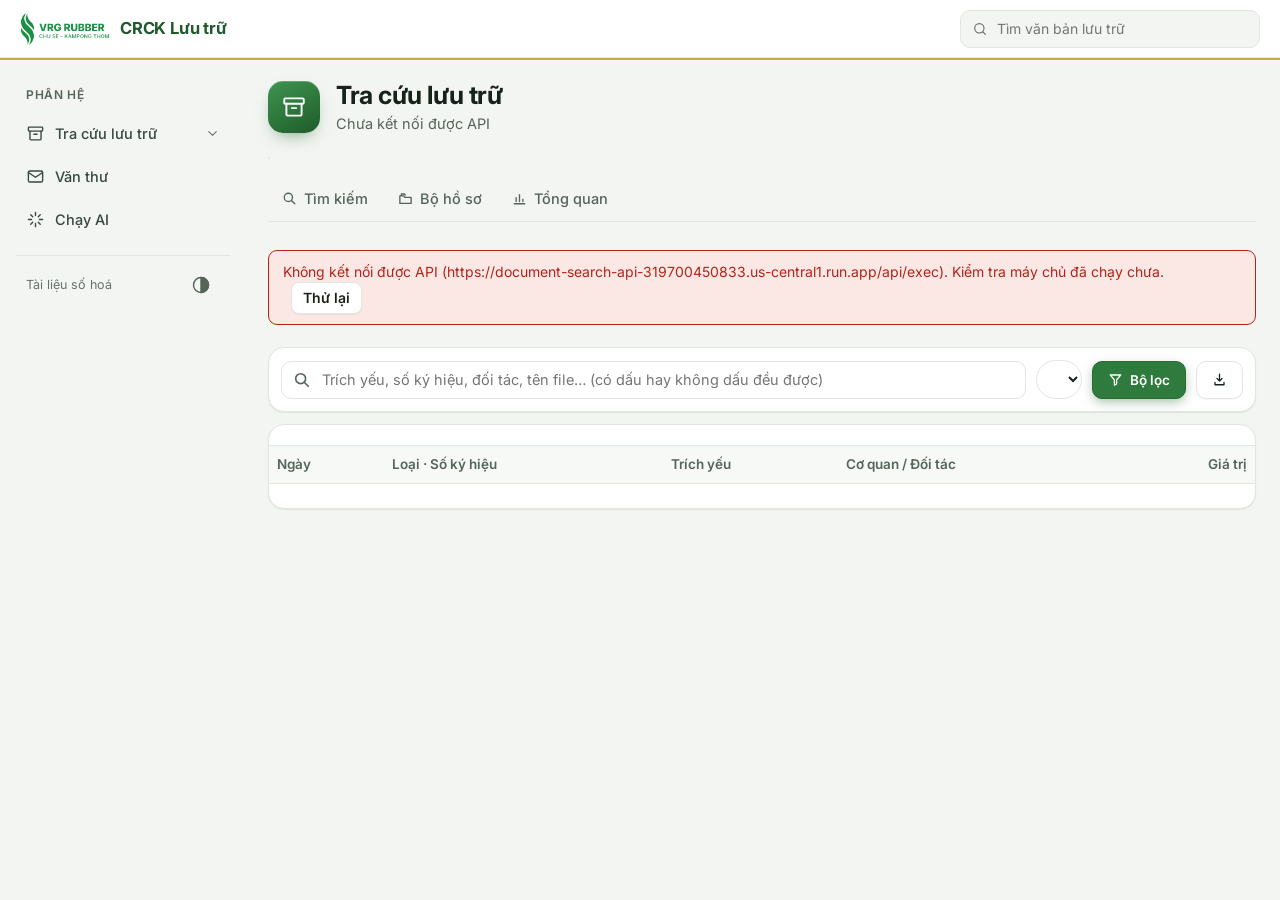
==== commit 2f35f49f: "Menu: Chạy AI bấm một lần vào luôn, không còn mục con Co-Authored-By: Claude Sonnet 5.5 <noreply@ant" ====
--- a/index.html
+++ b/index.html
@@ -4,13 +4,19 @@
 <meta charset="utf-8">
 <meta name="viewport" content="width=device-width, initial-scale=1">
 <meta name="theme-color" content="#ffffff">
+<link rel="manifest" href="manifest.webmanifest">
+<link rel="apple-touch-icon" href="img/apple-touch-icon.png">
+<meta name="mobile-web-app-capable" content="yes">
+<meta name="apple-mobile-web-app-capable" content="yes">
+<meta name="apple-mobile-web-app-title" content="Văn thư">
+<meta name="apple-mobile-web-app-status-bar-style" content="default">
 <meta name="description" content="Tra cứu tài liệu lưu trữ số hoá CRCK2 / BHCK: tìm kiếm, lọc, xem bộ hồ sơ liên quan.">
 <title>Tra cứu lưu trữ - CRCK</title>
 <link rel="icon" href="data:image/svg+xml,%3Csvg xmlns='http://www.w3.org/2000/svg' viewBox='0 0 64 64'%3E%3Ccircle cx='32' cy='32' r='32' fill='%232f7a3d'/%3E%3Cpath d='M18 22h28v6H18zM20 28h24v16H20z' fill='none' stroke='white' stroke-width='3' stroke-linejoin='round'/%3E%3Cpath d='M28 34h8' stroke='white' stroke-width='3' stroke-linecap='round'/%3E%3C/svg%3E">
 <link rel="preconnect" href="https://fonts.googleapis.com">
 <link rel="preconnect" href="https://fonts.gstatic.com" crossorigin>
 <link href="https://fonts.googleapis.com/css2?family=Inter:wght@400;500;600;700&family=Noto+Sans+Khmer:wght@400;600&display=swap" rel="stylesheet">
-<link rel="stylesheet" href="crck.css?v=6">
+<link rel="stylesheet" href="crck.css?v=10">
 <script>
 /* Mặc định giao diện SÁNG (không theo chế độ tối của máy); chỉ tối khi người dùng tự bấm nút ◐. Áp trước khi vẽ trang để không nháy màu. */
 (function () {
@@ -929,7 +935,7 @@
   <span><b>Máy chủ đang khởi động</b> — lần mở đầu sau một lúc không ai dùng cần vài giây, vui lòng đợi…</span>
 </div>
 
-<script src="crck.js?v=8"></script>
+<script src="crck.js?v=10"></script>
 <script>
 'use strict';
 /* =====================================================================
--- a/crck.css
+++ b/crck.css
@@ -140,3 +140,25 @@
 .ck-b.sau { color: var(--muted); }
 .ck-b.sau i { box-shadow: inset 0 0 0 1.5px var(--border-strong); color: var(--muted); }
 @media (max-width: 720px) { .ck-b { width: 100%; border-radius: 14px; min-height: 44px; } }
+
+/* Điện thoại: đầu trang gọn (biểu tượng cạnh tên), dải số liệu hai cột, nút chính rộng hết hàng */
+@media (max-width: 720px) {
+  .ck-ph { gap: 8px 12px; margin-bottom: 12px; }
+  .ck-ph-ico { width: 42px; height: 42px; border-radius: 12px; }
+  .ck-ph-ico svg { width: 22px; height: 22px; }
+  .ck-ph-chu { flex: 1 1 0; }
+  .ck-ph h1 { font-size: 21px; }
+  .ck-ph p { font-size: 13px; }
+  .ck-ph-nut { width: 100%; margin-left: 0; }
+  .ck-ph-nut > .ck-btn { flex: 1 1 auto; justify-content: center; min-height: 44px; }
+  .ck-dai { grid-template-columns: repeat(2, minmax(0, 1fr)); }
+  .ck-o { padding: 10px 12px; gap: 8px; }
+  .ck-o i { display: none; }
+  .ck-o .nh { font-size: 13px; }
+  .ck-o .gt { font-size: 19px; }
+  .ck-o .ph { font-size: 12px; line-height: 1.35; }
+}
+@media (max-width: 360px) { .ck-ph h1 { font-size: 19px; } .ck-noi { padding-left: 12px; padding-right: 12px; } }
+
+.ck-offline { position: fixed; left: 0; right: 0; bottom: 0; z-index: 80; padding: 8px 14px calc(8px + env(safe-area-inset-bottom)); background: var(--warn-bg); color: var(--warn-fg); font-size: 13.5px; text-align: center; box-shadow: 0 -2px 10px rgba(0,0,0,.12); }
+@media (display-mode: standalone) { .ck-top { padding-top: max(8px, env(safe-area-inset-top)); } }
